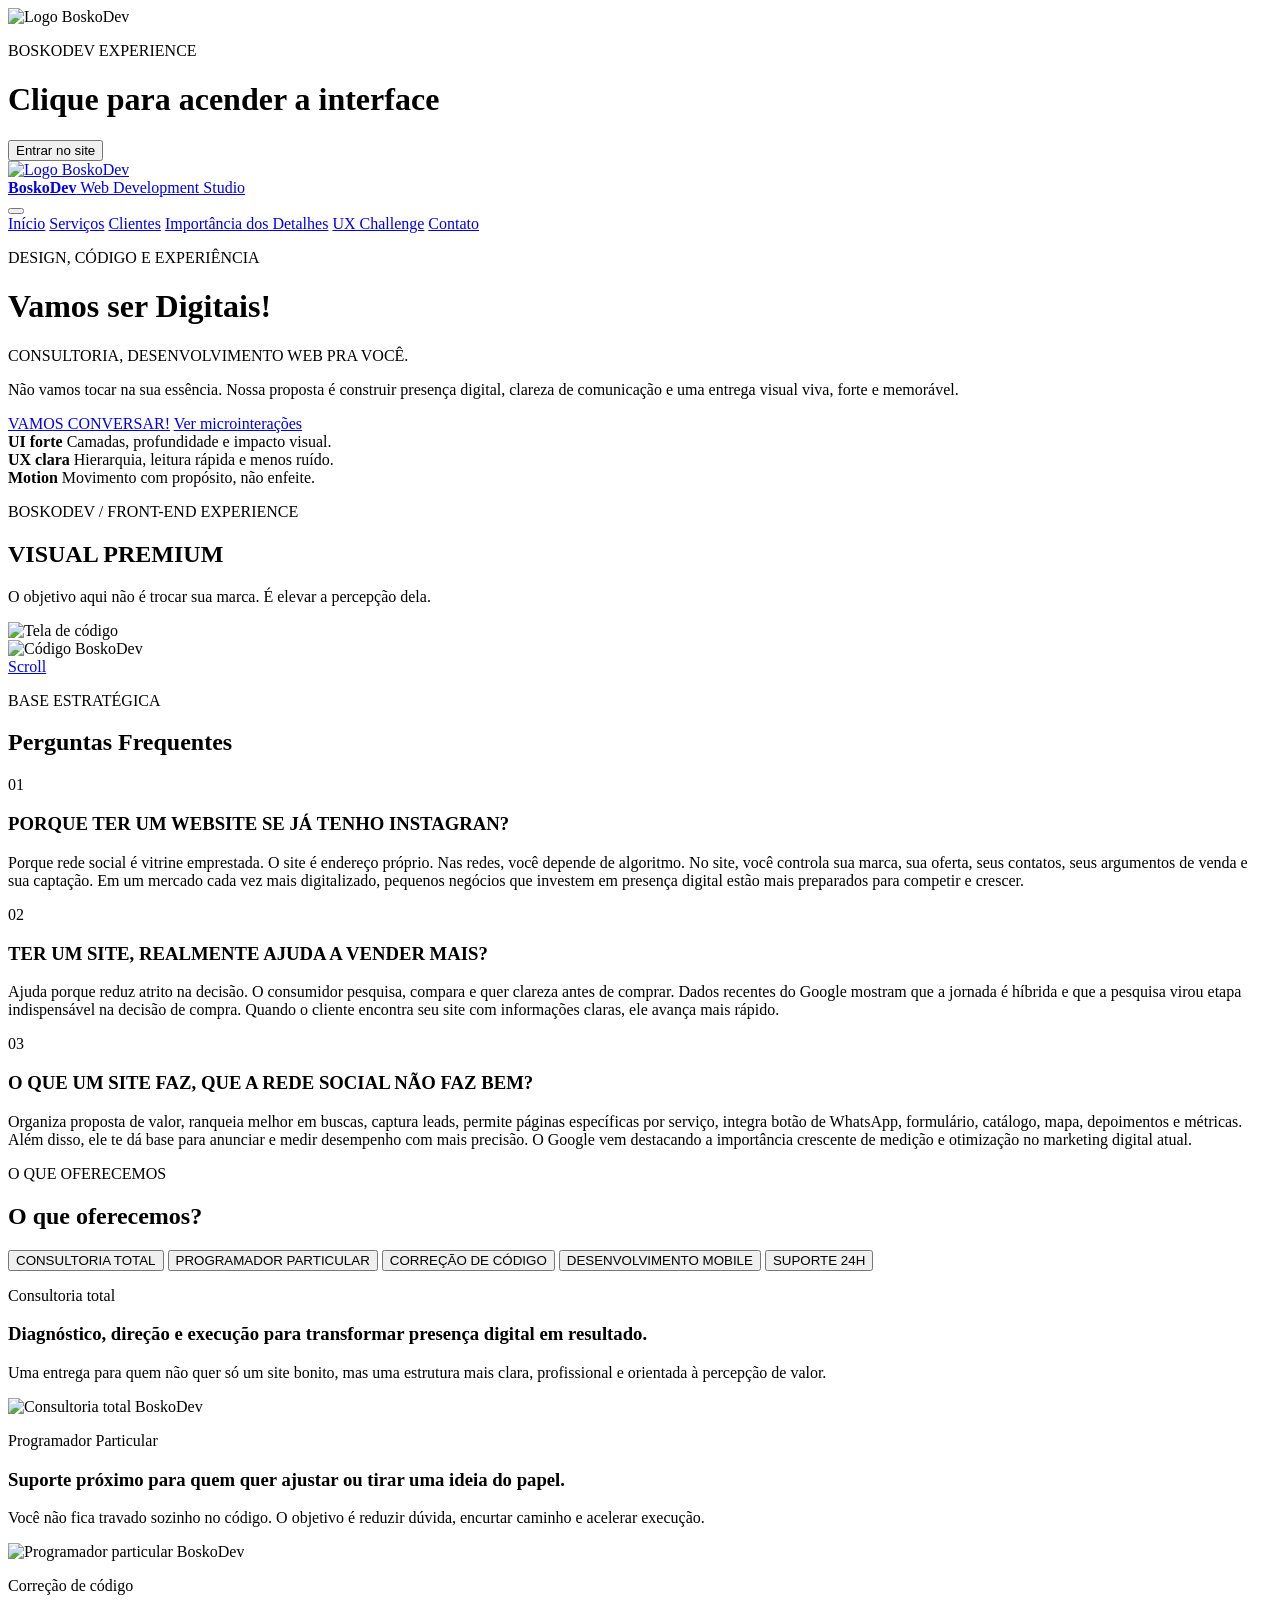
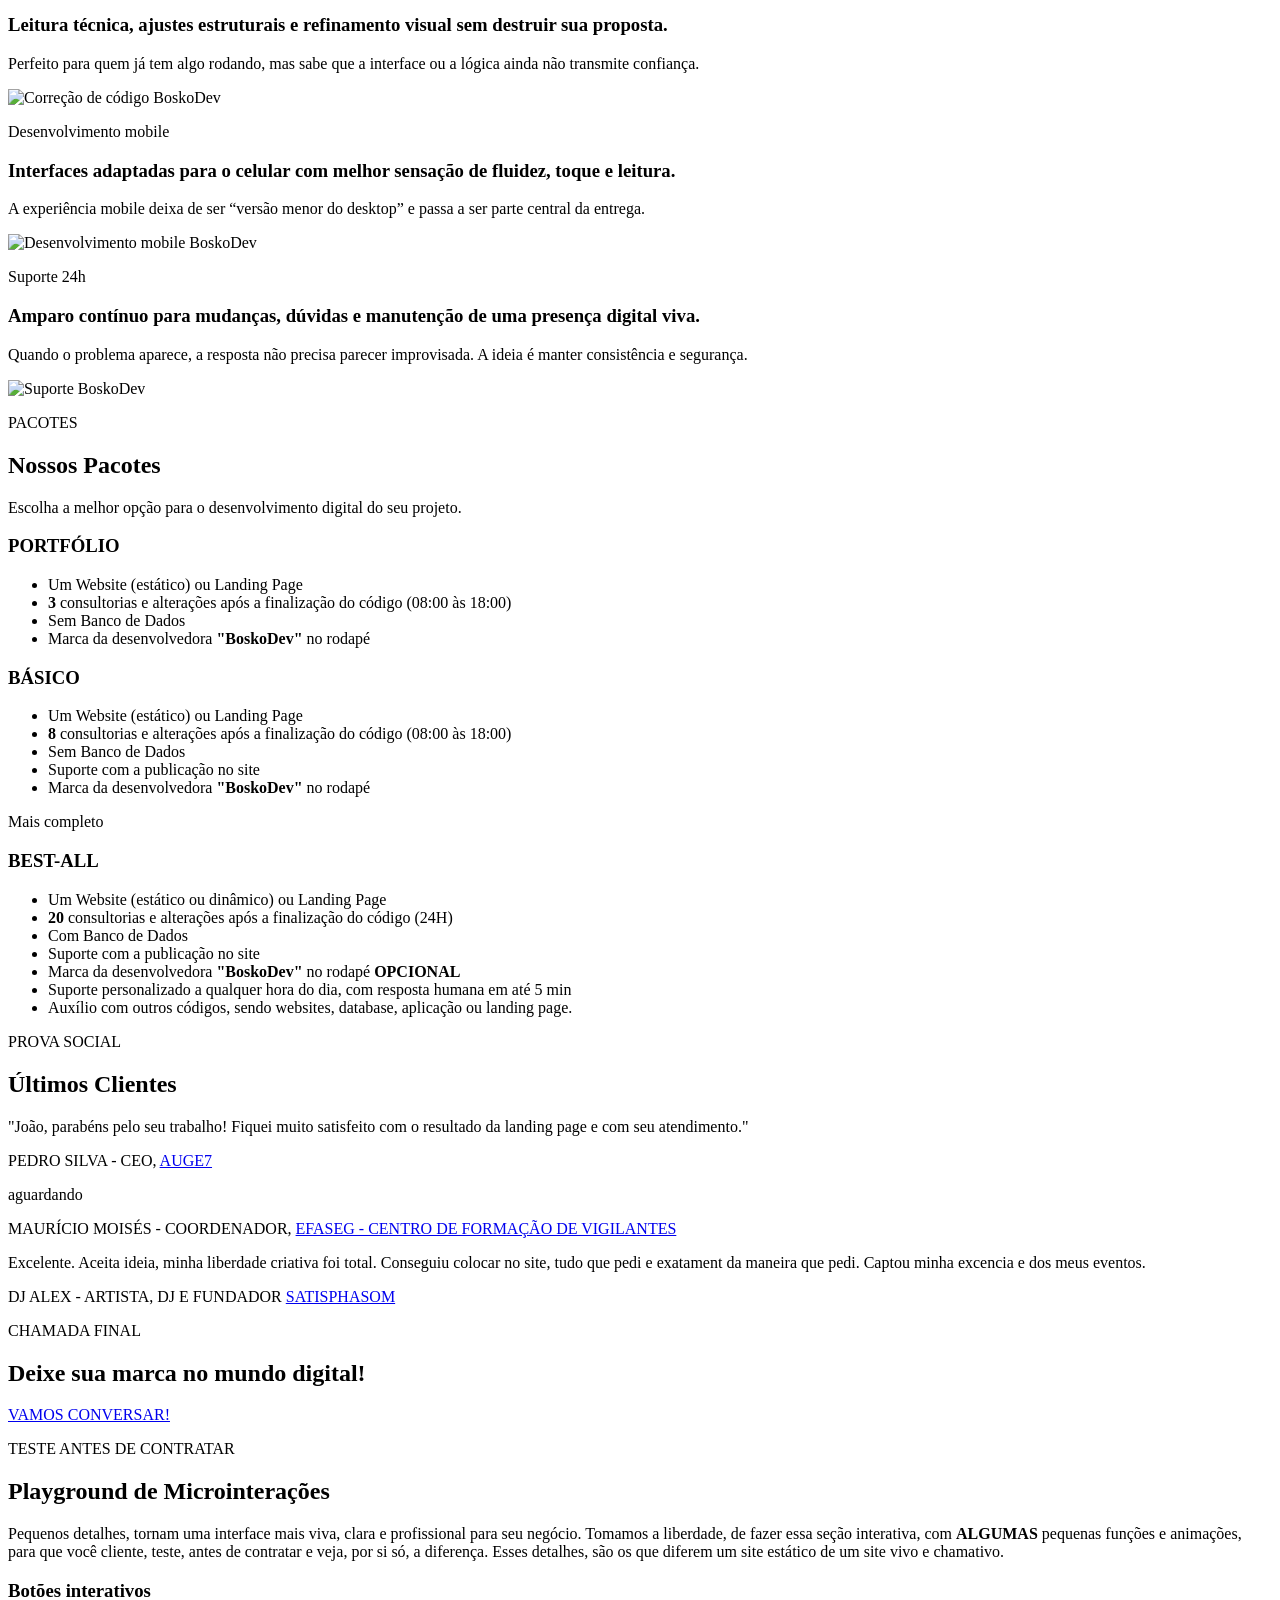
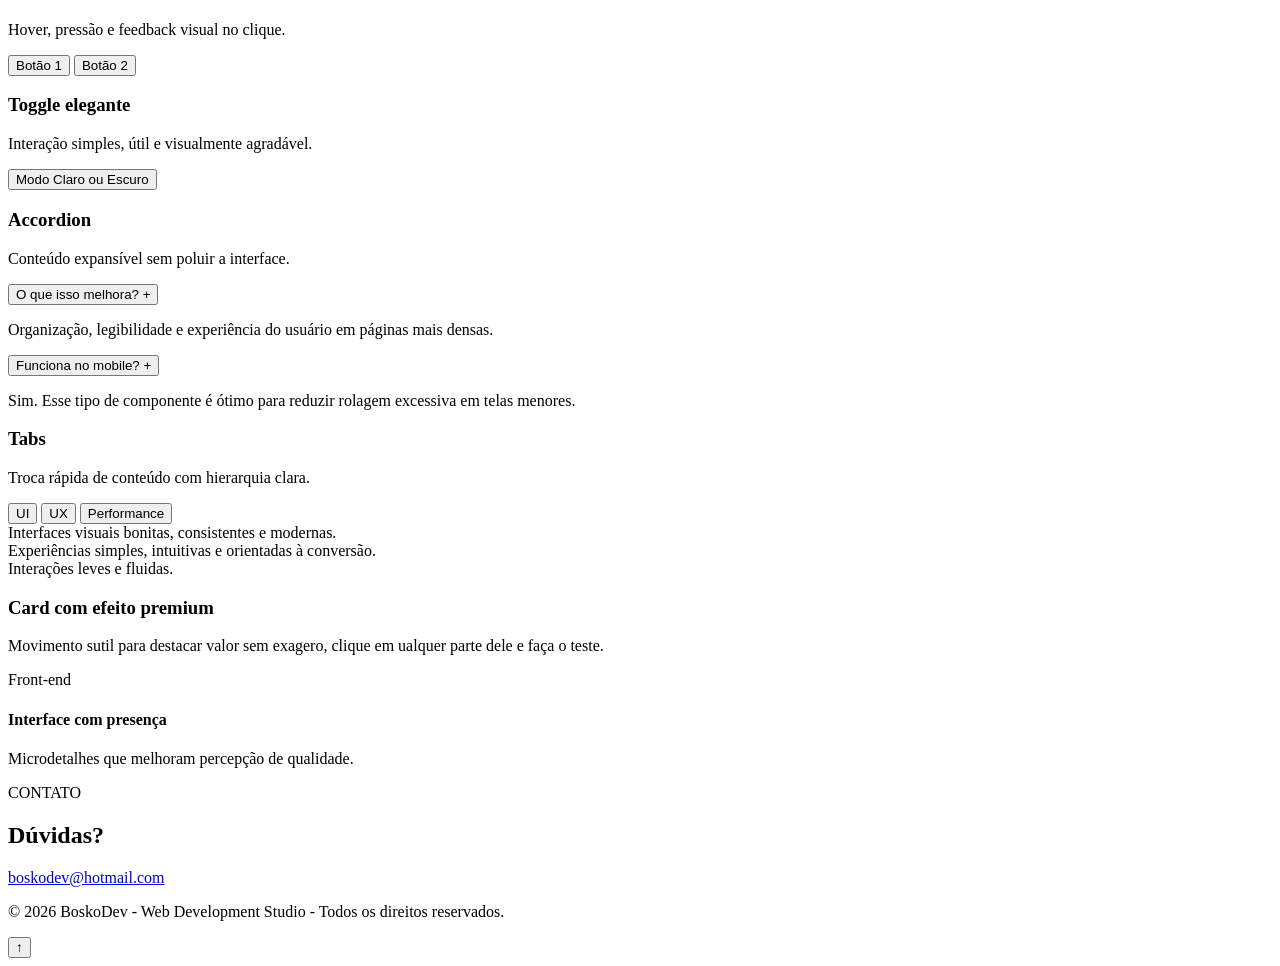
==== index.html @ b31fcaf7 "move to index" ====
<!DOCTYPE html>
<html lang="pt-BR">
<head>
  <meta charset="UTF-8" />
  <meta name="viewport" content="width=device-width, initial-scale=1.0" />
  <title>BoskoDev - Web Development Studio</title>
  <meta name="description" content="Consultoria, desenvolvimento web e experiências digitais com presença visual, clareza e microinterações que valorizam a marca.">

  <link rel="icon" type="image/png" sizes="32x32" href="assets/logo-32.png">
  <link rel="apple-touch-icon" sizes="180x180" href="assets/logo-180.png">
  <link rel="icon" type="image/png" sizes="192x192" href="assets/logo-192.png">
  <link rel="icon" type="image/png" sizes="512x512" href="assets/logo-512.png">

  <meta property="og:title" content="BoskoDev - Web Development Studio">
  <meta property="og:description" content="Consultoria, desenvolvimento web e experiências digitais com presença visual, clareza e microinterações que valorizam a marca.">
  <meta property="og:image" content="assets/logo-social.jpg">
  <meta property="og:type" content="website">
  <meta property="og:url" content="https://seudominio.com.br/">

  <meta name="twitter:card" content="summary_large_image">
  <meta name="twitter:title" content="BoskoDev - Web Development Studio">
  <meta name="twitter:description" content="Consultoria, desenvolvimento web e experiências digitais com presença visual, clareza e microinterações que valorizam a marca.">
  <meta name="twitter:image" content="assets/logo-social.jpg">

  <link rel="preconnect" href="https://fonts.googleapis.com">
  <link rel="preconnect" href="https://fonts.gstatic.com" crossorigin>
  <link href="https://fonts.googleapis.com/css2?family=Inter:wght@400;500;600;700;800&family=Space+Grotesk:wght@500;700&display=swap" rel="stylesheet">
  <link rel="stylesheet" href="styles.css">
</head>
<body class="intro-lock">
  <div id="intro" class="intro" aria-hidden="false">
    <div class="intro-noise"></div>
    <div class="intro-vignette"></div>
    <div class="intro-center">
      <img src="assets/logo.jpeg" alt="Logo BoskoDev" class="intro-logo">
      <p class="intro-tag">BOSKODEV EXPERIENCE</p>
      <h1 class="intro-title">Clique para acender a interface</h1>
      <button id="powerSwitch" class="intro-button" type="button">Entrar no site</button>
    </div>
  </div>

  <div class="scroll-progress" aria-hidden="true"><span id="scrollProgressBar"></span></div>
  <div class="cursor-glow" id="cursorGlow" aria-hidden="true"></div>

  <div id="siteShell" class="site-shell">
    <div class="ambient ambient-1"></div>
    <div class="ambient ambient-2"></div>
    <div class="ambient ambient-3"></div>

    <nav class="navbar" id="navbar">
      <div class="nav-container">
        <a href="#home" class="nav-logo">
          <img src="assets/logo.jpeg" alt="Logo BoskoDev" class="logo-img">
          <div>
            <strong class="logo-text">BoskoDev</strong>
            <span class="logo-subtext">Web Development Studio</span>
          </div>
        </a>

        <button class="menu-toggle" id="menuToggle" aria-label="Abrir menu" aria-expanded="false" aria-controls="navMenu">
          <span></span>
          <span></span>
          <span></span>
        </button>

        <div class="nav-menu" id="navMenu">
          <a href="#home" class="nav-link active">Início</a>
          <a href="#services" class="nav-link">Serviços</a>
          <a href="#testimonials" class="nav-link">Clientes</a>
          <a href="#playground" class="nav-link">Importância dos Detalhes</a>
          <a href="#ux-challenge" class="nav-link">UX Challenge</a>
          <a href="#contact" class="nav-link">Contato</a>
        </div>
      </div>
    </nav>

    <header id="home" class="page hero-page">
      <div class="hero-backdrop"></div>
      <div class="hero-grid"></div>
      <div class="page-content hero-content">
        <div class="hero-copy reveal" data-reveal="left">
          <p class="eyebrow">DESIGN, CÓDIGO E EXPERIÊNCIA</p>
          <h1 class="hero-title">Vamos ser Digitais!</h1>
          <p class="hero-subtitle">CONSULTORIA, DESENVOLVIMENTO WEB PRA VOCÊ.</p>
          <p class="hero-support">Não vamos tocar na sua essência. Nossa proposta é construir presença digital, clareza de comunicação e uma entrega visual viva, forte e memorável.</p>

          <div class="hero-actions">
            <a href="#contact" class="btn btn-primary magnetic">VAMOS CONVERSAR!</a>
            <a href="#playground" class="btn btn-secondary magnetic">Ver microinterações</a>
          </div>

          <div class="hero-metrics">
            <div class="metric-card reveal" data-reveal="up" data-delay="100">
              <strong>UI forte</strong>
              <span>Camadas, profundidade e impacto visual.</span>
            </div>
            <div class="metric-card reveal" data-reveal="up" data-delay="180">
              <strong>UX clara</strong>
              <span>Hierarquia, leitura rápida e menos ruído.</span>
            </div>
            <div class="metric-card reveal" data-reveal="up" data-delay="260">
              <strong>Motion</strong>
              <span>Movimento com propósito, não enfeite.</span>
            </div>
          </div>
        </div>

        <div class="hero-visual reveal" data-reveal="right">
          <div class="hero-device parallax-layer" data-speed="0.12">
            <div class="hero-device-top">
              <span></span><span></span><span></span>
            </div>
            <div class="hero-device-body">
              <div class="hero-screen-copy">
                <p class="screen-kicker">BOSKODEV / FRONT-END EXPERIENCE</p>
                <h2>VISUAL PREMIUM</h2>
                <p>O objetivo aqui não é trocar sua marca. É elevar a percepção dela.</p>
              </div>
              <div class="screen-stack">
                <div class="stack-card stack-card-main">
                  <img src="assets/vscode.avif" alt="Tela de código" />
                </div>
                <div class="stack-card stack-card-floating">
                  <img src="assets/code.jpg" alt="Código BoskoDev" />
                </div>
              </div>
            </div>
          </div>
        </div>
      </div>

      <a href="#services" class="scroll-indicator" aria-label="Descer para serviços">
        <span>Scroll</span>
        <i></i>
      </a>
    </header>

    <section class="value-section section-block">
      <div class="section-shell">
        <div class="section-heading reveal" data-reveal="up">
          <p class="eyebrow">BASE ESTRATÉGICA</p>
          <h2 class="section-title">Perguntas Frequentes</h2>
        </div>

        <div class="value-cards cinematic-grid">
          <article class="value-card glass-card reveal" data-reveal="up" data-delay="0">
            <span class="card-index">01</span>
            <h3>PORQUE TER UM WEBSITE SE JÁ TENHO INSTAGRAN?</h3>
            <p>Porque rede social é vitrine emprestada. O site é endereço próprio. Nas redes, você depende de algoritmo. No site, você controla sua marca, sua oferta, seus contatos, seus argumentos de venda e sua captação. Em um mercado cada vez mais digitalizado, pequenos negócios que investem em presença digital estão mais preparados para competir e crescer.</p>
          </article>
          <article class="value-card glass-card reveal" data-reveal="up" data-delay="120">
            <span class="card-index">02</span>
            <h3>TER UM SITE, REALMENTE AJUDA A VENDER MAIS?</h3>
            <p>Ajuda porque reduz atrito na decisão. O consumidor pesquisa, compara e quer clareza antes de comprar. Dados recentes do Google mostram que a jornada é híbrida e que a pesquisa virou etapa indispensável na decisão de compra. Quando o cliente encontra seu site com informações claras, ele avança mais rápido.</p>
          </article>
          <article class="value-card glass-card reveal" data-reveal="up" data-delay="240">
            <span class="card-index">03</span>
            <h3>O QUE UM SITE FAZ, QUE A REDE SOCIAL NÃO FAZ BEM?</h3>
            <p>Organiza proposta de valor, ranqueia melhor em buscas, captura leads, permite páginas específicas por serviço, integra botão de WhatsApp, formulário, catálogo, mapa, depoimentos e métricas. Além disso, ele te dá base para anunciar e medir desempenho com mais precisão. O Google vem destacando a importância crescente de medição e otimização no marketing digital atual.</p>
          </article>
        </div>
      </div>
    </section>

    <section id="services" class="page services-page section-block">
      <div class="section-shell services-shell">
        <div class="section-heading reveal" data-reveal="left">
          <p class="eyebrow">O QUE OFERECEMOS</p>
          <h2 class="section-title">O que oferecemos?</h2>
        </div>

        <div class="services-layout">
          <div class="services-buttons reveal" data-reveal="left" id="serviceButtons">
            <button class="service-btn active" data-service="consultoria">CONSULTORIA TOTAL</button>
            <button class="service-btn" data-service="programador">PROGRAMADOR PARTICULAR</button>
            <button class="service-btn" data-service="correcao">CORREÇÃO DE CÓDIGO</button>
            <button class="service-btn" data-service="mobile">DESENVOLVIMENTO MOBILE</button>
            <button class="service-btn" data-service="suporte">SUPORTE 24H</button>
          </div>

          <div class="service-showcase reveal" data-reveal="right">
            <div class="service-panel active" id="service-consultoria">
              <div class="service-panel-copy">
                <p class="service-kicker">Consultoria total</p>
                <h3>Diagnóstico, direção e execução para transformar presença digital em resultado.</h3>
                <p>Uma entrega para quem não quer só um site bonito, mas uma estrutura mais clara, profissional e orientada à percepção de valor.</p>
              </div>
              <img src="assets/code.jpg" alt="Consultoria total BoskoDev">
            </div>
            <div class="service-panel" id="service-programador">
              <div class="service-panel-copy">
                <p class="service-kicker">Programador Particular</p>
                <h3>Suporte próximo para quem quer ajustar ou tirar uma ideia do papel.</h3>
                <p>Você não fica travado sozinho no código. O objetivo é reduzir dúvida, encurtar caminho e acelerar execução.</p>
              </div>
              <img src="assets/vscode.avif" alt="Programador particular BoskoDev">
            </div>
            <div class="service-panel" id="service-correcao">
              <div class="service-panel-copy">
                <p class="service-kicker">Correção de código</p>
                <h3>Leitura técnica, ajustes estruturais e refinamento visual sem destruir sua proposta.</h3>
                <p>Perfeito para quem já tem algo rodando, mas sabe que a interface ou a lógica ainda não transmite confiança.</p>
              </div>
              <img src="assets/17d6f6df-cdc3-4505-8549-6aabf8a2246f.png" alt="Correção de código BoskoDev">
            </div>
            <div class="service-panel" id="service-mobile">
              <div class="service-panel-copy">
                <p class="service-kicker">Desenvolvimento mobile</p>
                <h3>Interfaces adaptadas para o celular com melhor sensação de fluidez, toque e leitura.</h3>
                <p>A experiência mobile deixa de ser “versão menor do desktop” e passa a ser parte central da entrega.</p>
              </div>
              <img src="assets/ChatGPT Image 27 de fev. de 2026, 14_35_00.png" alt="Desenvolvimento mobile BoskoDev">
            </div>
            <div class="service-panel" id="service-suporte">
              <div class="service-panel-copy">
                <p class="service-kicker">Suporte 24h</p>
                <h3>Amparo contínuo para mudanças, dúvidas e manutenção de uma presença digital viva.</h3>
                <p>Quando o problema aparece, a resposta não precisa parecer improvisada. A ideia é manter consistência e segurança.</p>
              </div>
              <img src="assets/logo-social.jpg" alt="Suporte BoskoDev">
            </div>
          </div>
        </div>
      </div>
    </section>

    <section class="packages-section section-block">
      <div class="section-shell">
        <div class="section-heading reveal" data-reveal="up">
          <p class="eyebrow">PACOTES</p>
          <h2 class="section-title">Nossos Pacotes</h2>
          <p class="section-text">Escolha a melhor opção para o desenvolvimento digital do seu projeto.</p>
        </div>

        <div class="packages-grid cinematic-grid">
          <article class="package-card reveal" data-reveal="up" data-delay="0">
            <div class="package-glow"></div>
            <h3>PORTFÓLIO</h3>
            <ul>
              <li>Um Website (estático) ou Landing Page</li>
              <li><strong>3</strong> consultorias e alterações após a finalização do código (08:00 às 18:00)</li>
              <li>Sem Banco de Dados</li>
              <li>Marca da desenvolvedora <strong>"BoskoDev"</strong> no rodapé</li>
            </ul>
          </article>
          <article class="package-card reveal" data-reveal="up" data-delay="120">
            <div class="package-glow"></div>
            <h3>BÁSICO</h3>
            <ul>
              <li>Um Website (estático) ou Landing Page</li>
              <li><strong>8</strong> consultorias e alterações após a finalização do código (08:00 às 18:00)</li>
              <li>Sem Banco de Dados</li>
              <li>Suporte com a publicação no site</li>
              <li>Marca da desenvolvedora <strong>"BoskoDev"</strong> no rodapé</li>
            </ul>
          </article>
          <article class="package-card featured reveal" data-reveal="up" data-delay="240">
            <div class="package-glow"></div>
            <span class="featured-badge">Mais completo</span>
            <h3>BEST-ALL</h3>
            <ul>
              <li>Um Website (estático ou dinâmico) ou Landing Page</li>
              <li><strong>20</strong> consultorias e alterações após a finalização do código (24H)</li>
              <li>Com Banco de Dados</li>
              <li>Suporte com a publicação no site</li>
              <li>Marca da desenvolvedora <strong>"BoskoDev"</strong> no rodapé <strong>OPCIONAL</strong></li>
              <li>Suporte personalizado a qualquer hora do dia, com resposta humana em até 5 min</li>
              <li>Auxílio com outros códigos, sendo websites, database, aplicação ou landing page.</li>
            </ul>
          </article>
        </div>
      </div>
    </section>

    <section id="testimonials" class="page testimonials-page section-block">
      <div class="section-shell">
        <div class="section-heading reveal" data-reveal="up">
          <p class="eyebrow">PROVA SOCIAL</p>
          <h2 class="section-title">Últimos Clientes</h2>
        </div>

        <div class="testimonials-grid cinematic-grid">
          <article class="testimonial-card reveal" data-reveal="up" data-delay="0">
            <p class="testimonial-text">"João, parabéns pelo seu trabalho! Fiquei muito satisfeito com o resultado da landing page e com seu atendimento."</p>
            <p class="testimonial-author">PEDRO SILVA - CEO, <a href="https://auge7.com.br" target="_blank" rel="noreferrer">AUGE7</a></p>
          </article>
          <article class="testimonial-card reveal" data-reveal="up" data-delay="120">
            <p class="testimonial-text">aguardando</p>
            <p class="testimonial-author">MAURÍCIO MOISÉS - COORDENADOR, <a href="https://www.efaseg.com.br" target="_blank" rel="noreferrer">EFASEG - CENTRO DE FORMAÇÃO DE VIGILANTES</a></p>
          </article>
          <article class="testimonial-card reveal" data-reveal="up" data-delay="240">
            <p class="testimonial-text">Excelente. Aceita ideia, minha liberdade criativa foi total. Conseguiu colocar no site, tudo que pedi e exatament da maneira que pedi. Captou minha excencia e dos meus eventos.</p>
            <p class="testimonial-author">DJ ALEX - ARTISTA, DJ E FUNDADOR <a href="https://djalexs.com.br/" target="_blank" rel="noreferrer">SATISPHASOM</a></p>
          </article>
        </div>

        <div class="cta-section reveal" data-reveal="up">
          <div class="cta-copy">
            <p class="eyebrow">CHAMADA FINAL</p>
            <h2 class="cta-title">Deixe sua marca no mundo digital!</h2>
          </div>
          <a href="#contact" class="btn btn-primary magnetic">VAMOS CONVERSAR!</a>
        </div>
      </div>
    </section>

    <section id="playground" class="playground-section section-block">
      <div class="section-shell">
        <div class="section-heading reveal" data-reveal="up">
          <p class="eyebrow">TESTE ANTES DE CONTRATAR</p>
          <h2 class="section-title">Playground de Microinterações</h2>
          <p class="section-text">Pequenos detalhes, tornam uma interface mais viva, clara e profissional para seu negócio. Tomamos a liberdade, de fazer essa seção interativa, com <strong>ALGUMAS</strong> pequenas funções e animações, para que você cliente, teste, antes de contratar e veja, por si só, a diferença. Esses detalhes, são os que diferem um site estático de um site vivo e chamativo.</p>
        </div>

        <div class="playground-grid cinematic-grid">
          <article class="play-card reveal" data-reveal="up">
            <h3>Botões interativos</h3>
            <p>Hover, pressão e feedback visual no clique.</p>
            <div class="play-demo play-buttons">
              <button class="micro-btn fill">Botão 1</button>
              <button class="micro-btn ghost">Botão 2</button>
            </div>
          </article>

          <article class="play-card reveal" data-reveal="up" data-delay="80">
            <h3>Toggle elegante</h3>
            <p>Interação simples, útil e visualmente agradável.</p>
            <div class="play-demo">
              <button class="theme-toggle" id="themeToggle" type="button" aria-pressed="false">
                <span class="toggle-track">
                  <span class="toggle-thumb"></span>
                </span>
                <span class="toggle-label">Modo Claro ou Escuro</span>
              </button>
            </div>
          </article>

          <article class="play-card reveal" data-reveal="up" data-delay="160">
            <h3>Accordion</h3>
            <p>Conteúdo expansível sem poluir a interface.</p>
            <div class="play-demo accordion-group">
              <div class="accordion-item active">
                <button class="accordion-trigger" type="button" aria-expanded="true">
                  O que isso melhora?
                  <span>+</span>
                </button>
                <div class="accordion-content">
                  <p>Organização, legibilidade e experiência do usuário em páginas mais densas.</p>
                </div>
              </div>

              <div class="accordion-item">
                <button class="accordion-trigger" type="button" aria-expanded="false">
                  Funciona no mobile?
                  <span>+</span>
                </button>
                <div class="accordion-content">
                  <p>Sim. Esse tipo de componente é ótimo para reduzir rolagem excessiva em telas menores.</p>
                </div>
              </div>
            </div>
          </article>

          <article class="play-card reveal" data-reveal="up" data-delay="240">
            <h3>Tabs</h3>
            <p>Troca rápida de conteúdo com hierarquia clara.</p>
            <div class="play-demo tabs-demo">
              <div class="tabs-nav" role="tablist" aria-label="Demonstração de tabs">
                <button class="tab-btn active" type="button" role="tab" aria-selected="true" data-tab="tab1">UI</button>
                <button class="tab-btn" type="button" role="tab" aria-selected="false" data-tab="tab2">UX</button>
                <button class="tab-btn" type="button" role="tab" aria-selected="false" data-tab="tab3">Performance</button>
              </div>

              <div class="tabs-content">
                <div class="tab-panel active" id="tab1" role="tabpanel">Interfaces visuais bonitas, consistentes e modernas.</div>
                <div class="tab-panel" id="tab2" role="tabpanel">Experiências simples, intuitivas e orientadas à conversão.</div>
                <div class="tab-panel" id="tab3" role="tabpanel">Interações leves e fluidas.</div>
              </div>
            </div>
          </article>

          <article class="play-card reveal" data-reveal="up" data-delay="320">
            <h3>Card com efeito premium</h3>
            <p>Movimento sutil para destacar valor sem exagero, clique em ualquer parte dele e faça o teste.</p>
            <div class="play-demo">
              <div class="tilt-card" id="tiltCard">
                <span class="tilt-badge">Front-end</span>
                <h4>Interface com presença</h4>
                <p>Microdetalhes que melhoram percepção de qualidade.</p>
              </div>
            </div>
          </article>

        </div>
      </div>
    </section>


    <section id="contact" class="contact-page section-block">
      <div class="section-shell contact-shell">
        <div class="contact-card reveal" data-reveal="up">
          <p class="eyebrow">CONTATO</p>
          <h2 class="section-title">Dúvidas?</h2>
          <a href="mailto:boskodev@hotmail.com" class="contact-email magnetic">boskodev@hotmail.com</a>
        </div>
      </div>
    </section>

    <footer class="footer">
      <p>&copy; 2026 BoskoDev - Web Development Studio - Todos os direitos reservados.</p>
    </footer>

    <button class="scroll-to-top" id="scrollTopButton" type="button" aria-label="Voltar ao topo">↑</button>
  </div>

  <script src="script.js"></script>
</body>
</html>
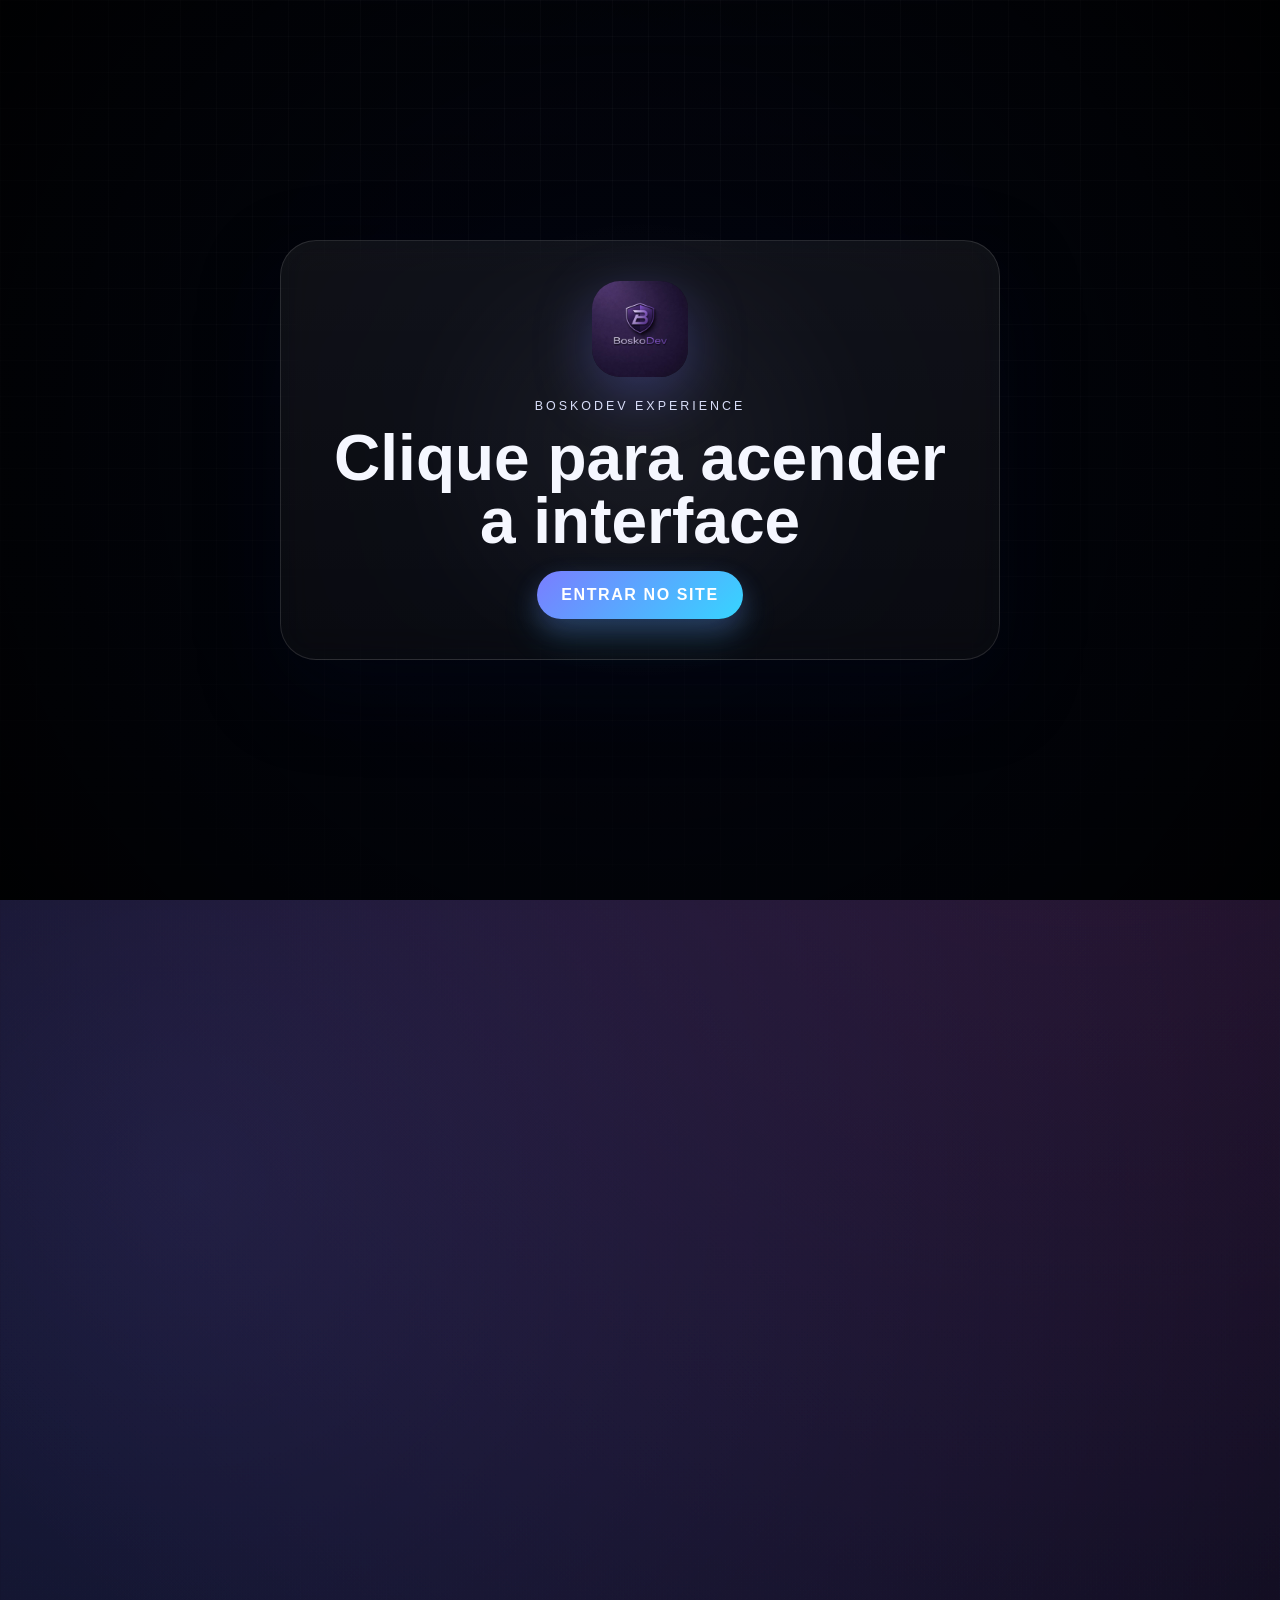
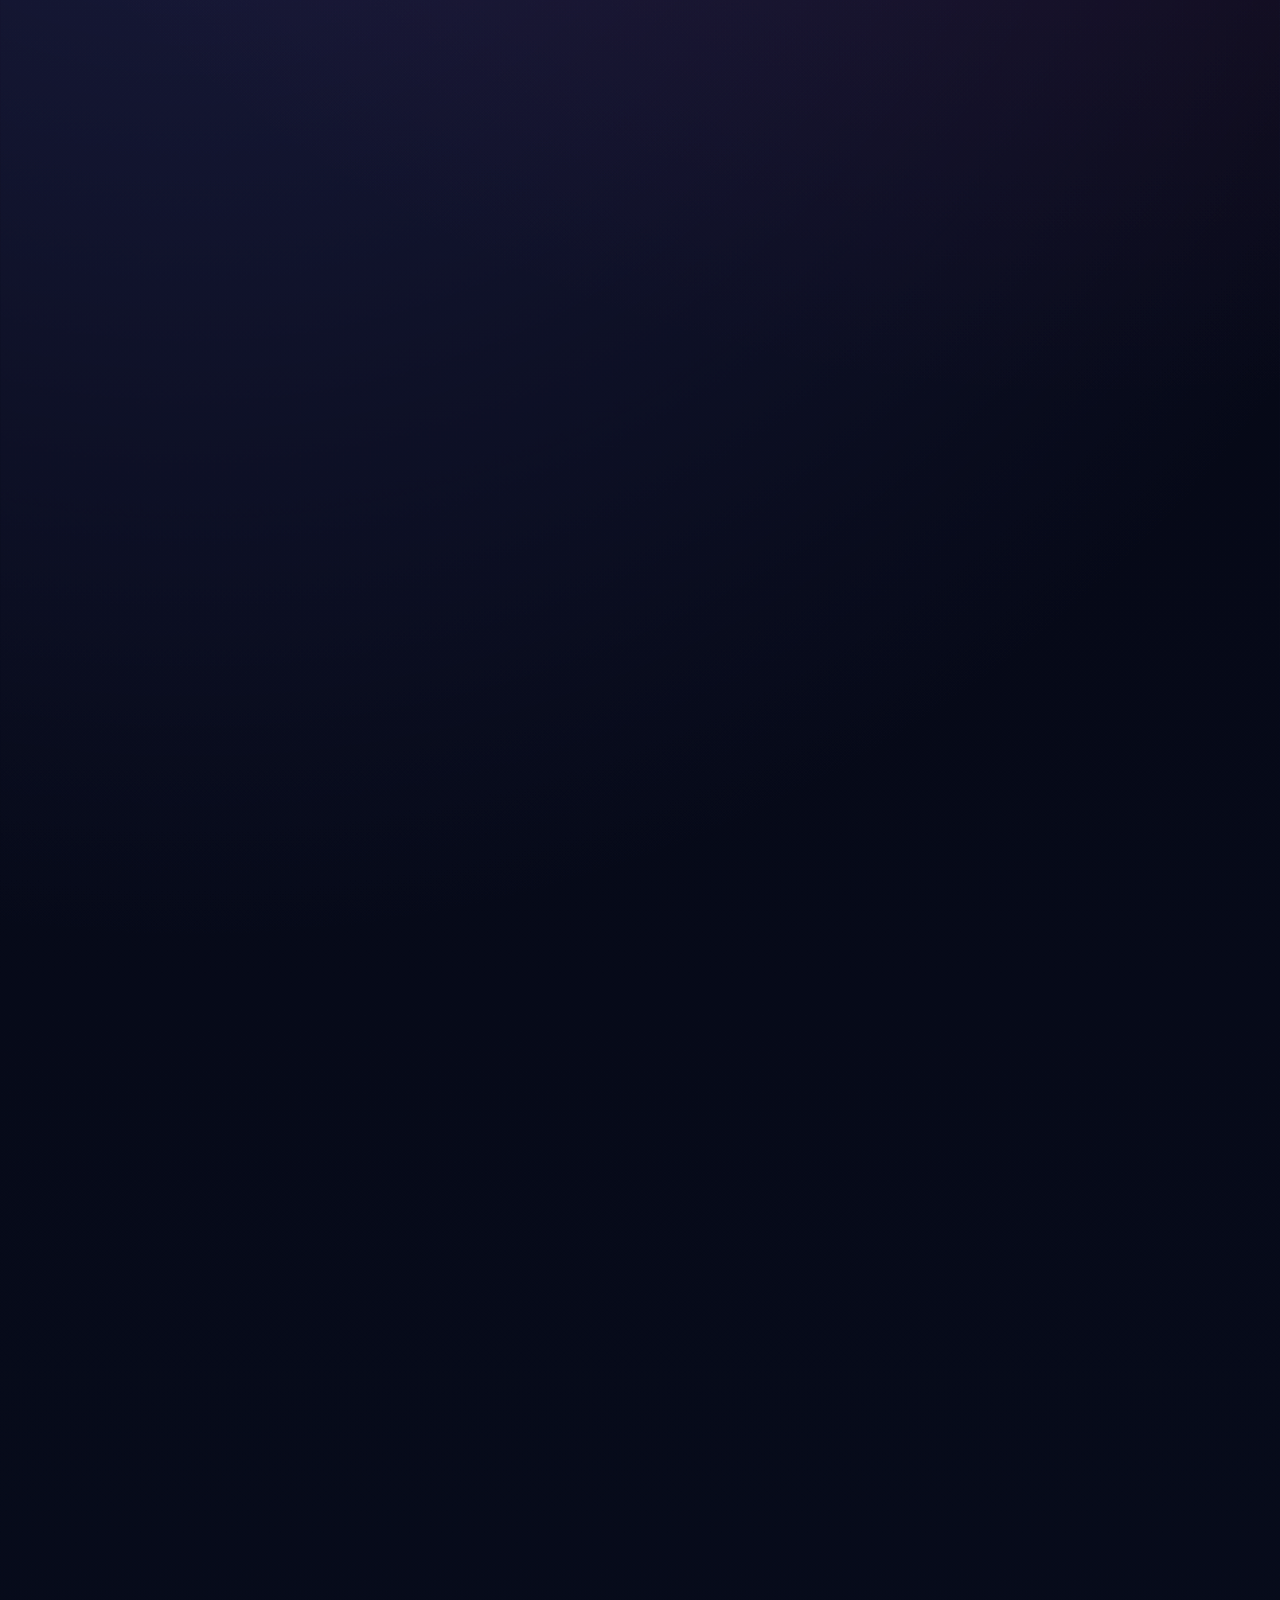
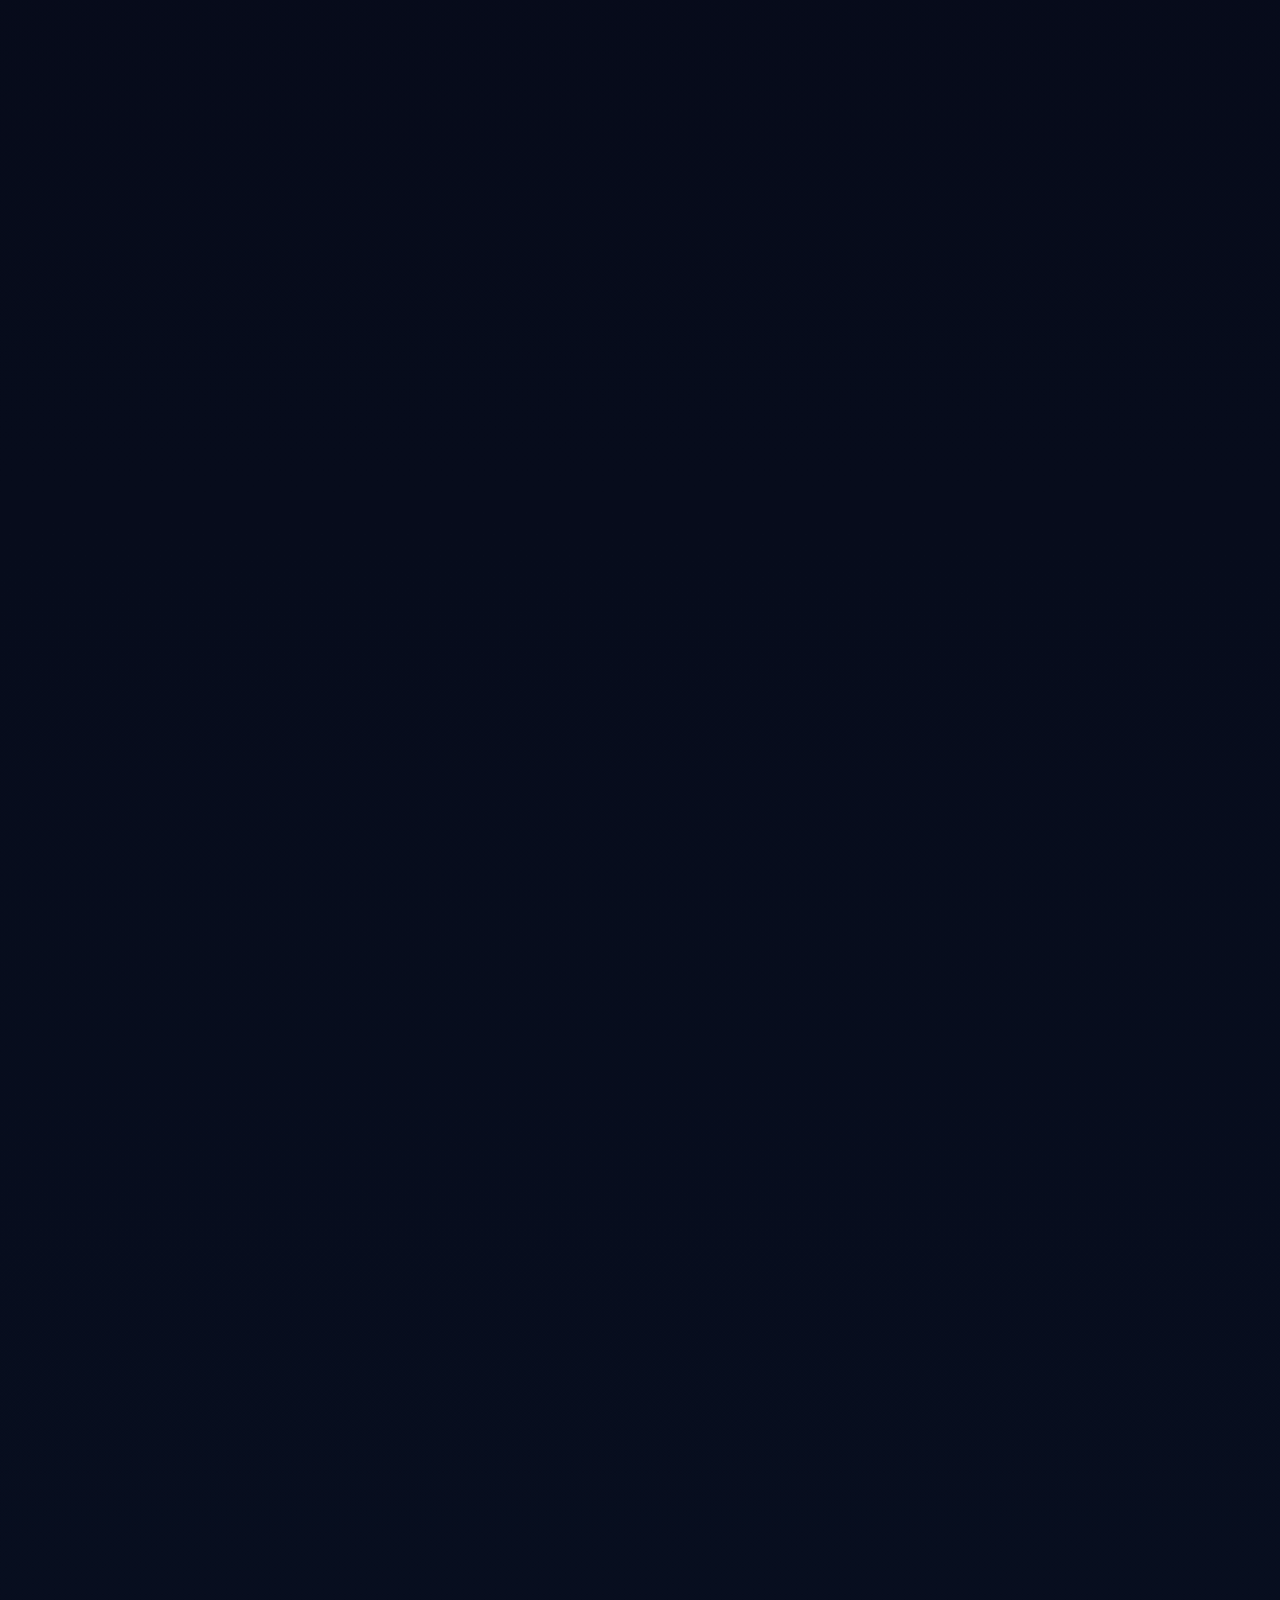
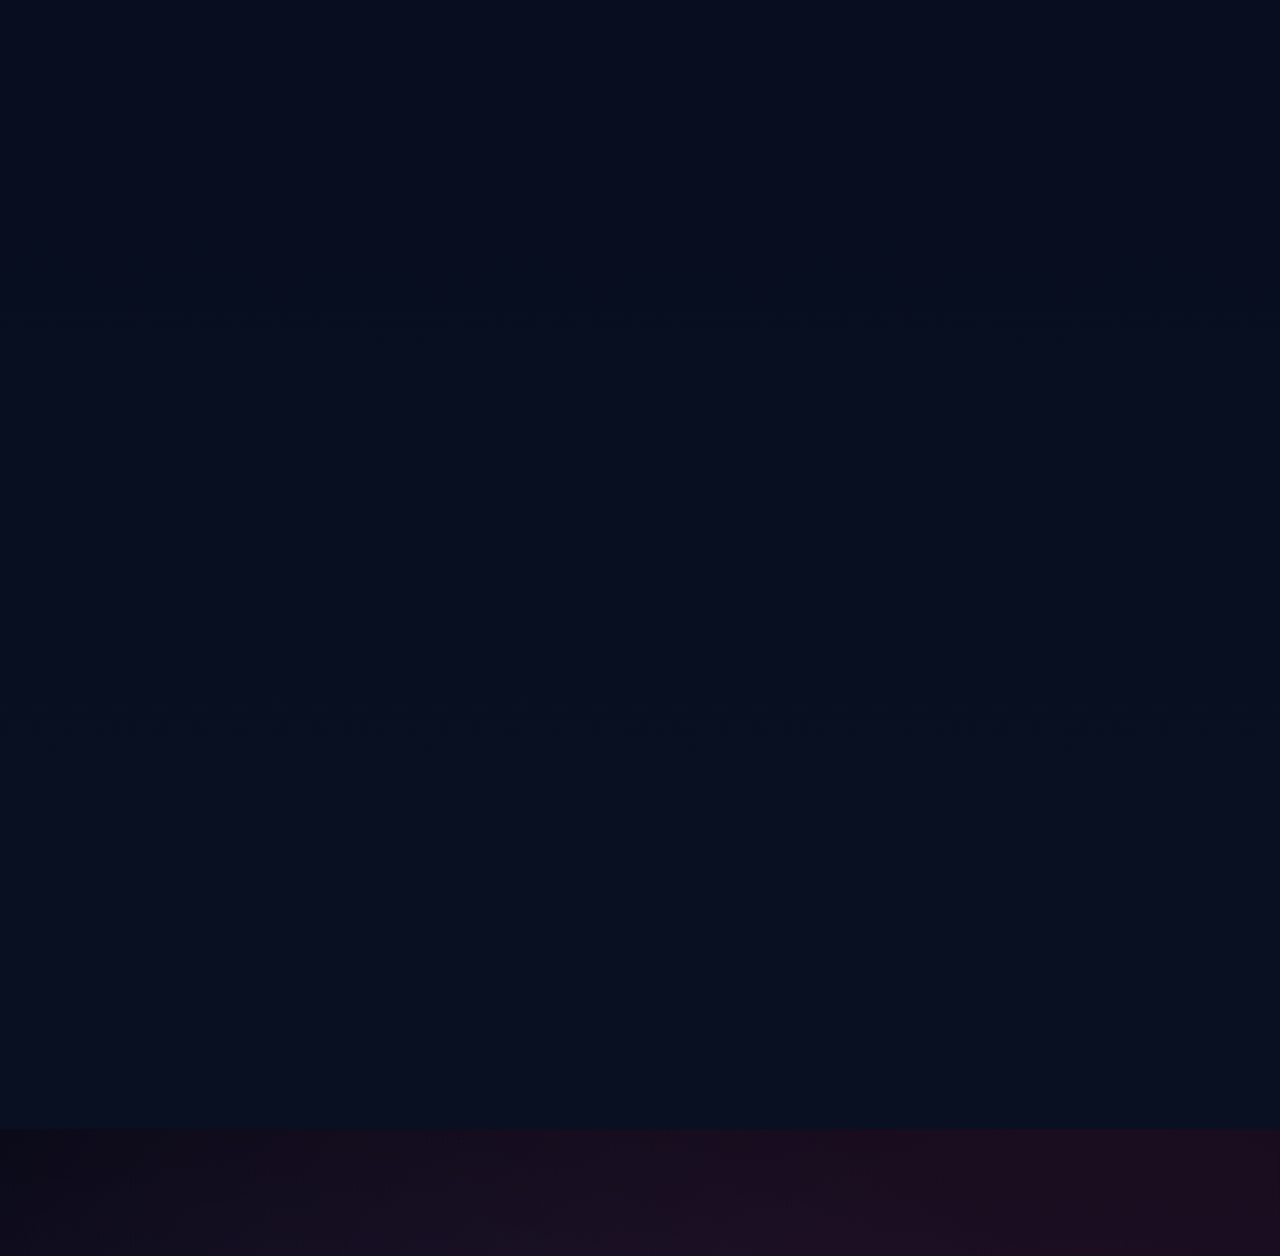
==== commit 438c0c62: "links fixd" ====
--- a/index.html
+++ b/index.html
@@ -6,33 +6,33 @@
   <title>BoskoDev - Web Development Studio</title>
   <meta name="description" content="Consultoria, desenvolvimento web e experiências digitais com presença visual, clareza e microinterações que valorizam a marca.">
 
-  <link rel="icon" type="image/png" sizes="32x32" href="assets/logo-32.png">
-  <link rel="apple-touch-icon" sizes="180x180" href="assets/logo-180.png">
-  <link rel="icon" type="image/png" sizes="192x192" href="assets/logo-192.png">
-  <link rel="icon" type="image/png" sizes="512x512" href="assets/logo-512.png">
+  <link rel="icon" type="image/png" sizes="32x32" href="/BOSKODEV/assets/logo-32.png">
+  <link rel="apple-touch-icon" sizes="180x180" href="/BOSKODEV/assets/logo-180.png">
+  <link rel="icon" type="image/png" sizes="192x192" href="/BOSKODEV/assets/logo-192.png">
+  <link rel="icon" type="image/png" sizes="512x512" href="/BOSKODEV/assets/logo-512.png">
 
   <meta property="og:title" content="BoskoDev - Web Development Studio">
   <meta property="og:description" content="Consultoria, desenvolvimento web e experiências digitais com presença visual, clareza e microinterações que valorizam a marca.">
-  <meta property="og:image" content="assets/logo-social.jpg">
+  <meta property="og:image" content="/BOSKODEV/assets/logo-social.jpg">
   <meta property="og:type" content="website">
   <meta property="og:url" content="https://seudominio.com.br/">
 
   <meta name="twitter:card" content="summary_large_image">
   <meta name="twitter:title" content="BoskoDev - Web Development Studio">
   <meta name="twitter:description" content="Consultoria, desenvolvimento web e experiências digitais com presença visual, clareza e microinterações que valorizam a marca.">
-  <meta name="twitter:image" content="assets/logo-social.jpg">
+  <meta name="twitter:image" content="/BOSKODEV/assets/logo-social.jpg">
 
   <link rel="preconnect" href="https://fonts.googleapis.com">
   <link rel="preconnect" href="https://fonts.gstatic.com" crossorigin>
   <link href="https://fonts.googleapis.com/css2?family=Inter:wght@400;500;600;700;800&family=Space+Grotesk:wght@500;700&display=swap" rel="stylesheet">
-  <link rel="stylesheet" href="styles.css">
+  <link rel="stylesheet" href="/BOSKODEV/styles.css">
 </head>
 <body class="intro-lock">
   <div id="intro" class="intro" aria-hidden="false">
     <div class="intro-noise"></div>
     <div class="intro-vignette"></div>
     <div class="intro-center">
-      <img src="assets/logo.jpeg" alt="Logo BoskoDev" class="intro-logo">
+      <img src="/BOSKODEV/assets/logo.jpeg" alt="Logo BoskoDev" class="intro-logo">
       <p class="intro-tag">BOSKODEV EXPERIENCE</p>
       <h1 class="intro-title">Clique para acender a interface</h1>
       <button id="powerSwitch" class="intro-button" type="button">Entrar no site</button>
@@ -50,7 +50,7 @@
     <nav class="navbar" id="navbar">
       <div class="nav-container">
         <a href="#home" class="nav-logo">
-          <img src="assets/logo.jpeg" alt="Logo BoskoDev" class="logo-img">
+          <img src="/BOSKODEV/assets/logo.jpeg" alt="Logo BoskoDev" class="logo-img">
           <div>
             <strong class="logo-text">BoskoDev</strong>
             <span class="logo-subtext">Web Development Studio</span>
@@ -118,10 +118,10 @@
               </div>
               <div class="screen-stack">
                 <div class="stack-card stack-card-main">
-                  <img src="assets/vscode.avif" alt="Tela de código" />
+                  <img src="/BOSKODEV/assets/vscode.avif" alt="Tela de código" />
                 </div>
                 <div class="stack-card stack-card-floating">
-                  <img src="assets/code.jpg" alt="Código BoskoDev" />
+                  <img src="/BOSKODEV/assets/code.jpg" alt="Código BoskoDev" />
                 </div>
               </div>
             </div>
@@ -185,7 +185,7 @@
                 <h3>Diagnóstico, direção e execução para transformar presença digital em resultado.</h3>
                 <p>Uma entrega para quem não quer só um site bonito, mas uma estrutura mais clara, profissional e orientada à percepção de valor.</p>
               </div>
-              <img src="assets/code.jpg" alt="Consultoria total BoskoDev">
+              <img src="/BOSKODEV/assets/code.jpg" alt="Consultoria total BoskoDev">
             </div>
             <div class="service-panel" id="service-programador">
               <div class="service-panel-copy">
@@ -193,7 +193,7 @@
                 <h3>Suporte próximo para quem quer ajustar ou tirar uma ideia do papel.</h3>
                 <p>Você não fica travado sozinho no código. O objetivo é reduzir dúvida, encurtar caminho e acelerar execução.</p>
               </div>
-              <img src="assets/vscode.avif" alt="Programador particular BoskoDev">
+              <img src="/BOSKODEV/assets/vscode.avif" alt="Programador particular BoskoDev">
             </div>
             <div class="service-panel" id="service-correcao">
               <div class="service-panel-copy">
@@ -201,7 +201,7 @@
                 <h3>Leitura técnica, ajustes estruturais e refinamento visual sem destruir sua proposta.</h3>
                 <p>Perfeito para quem já tem algo rodando, mas sabe que a interface ou a lógica ainda não transmite confiança.</p>
               </div>
-              <img src="assets/17d6f6df-cdc3-4505-8549-6aabf8a2246f.png" alt="Correção de código BoskoDev">
+              <img src="/BOSKODEV/assets/17d6f6df-cdc3-4505-8549-6aabf8a2246f.png" alt="Correção de código BoskoDev">
             </div>
             <div class="service-panel" id="service-mobile">
               <div class="service-panel-copy">
@@ -209,7 +209,7 @@
                 <h3>Interfaces adaptadas para o celular com melhor sensação de fluidez, toque e leitura.</h3>
                 <p>A experiência mobile deixa de ser “versão menor do desktop” e passa a ser parte central da entrega.</p>
               </div>
-              <img src="assets/ChatGPT Image 27 de fev. de 2026, 14_35_00.png" alt="Desenvolvimento mobile BoskoDev">
+              <img src="/BOSKODEV/assets/ChatGPT Image 27 de fev. de 2026, 14_35_00.png" alt="Desenvolvimento mobile BoskoDev">
             </div>
             <div class="service-panel" id="service-suporte">
               <div class="service-panel-copy">
@@ -217,7 +217,7 @@
                 <h3>Amparo contínuo para mudanças, dúvidas e manutenção de uma presença digital viva.</h3>
                 <p>Quando o problema aparece, a resposta não precisa parecer improvisada. A ideia é manter consistência e segurança.</p>
               </div>
-              <img src="assets/logo-social.jpg" alt="Suporte BoskoDev">
+              <img src="/BOSKODEV/assets/logo-social.jpg" alt="Suporte BoskoDev">
             </div>
           </div>
         </div>
@@ -413,6 +413,6 @@
     <button class="scroll-to-top" id="scrollTopButton" type="button" aria-label="Voltar ao topo">↑</button>
   </div>
 
-  <script src="script.js"></script>
+  <script src="./BOSKODEV/script.js"></script>
 </body>
 </html>
--- a/BOSKODEV/styles.css
+++ b/BOSKODEV/styles.css
@@ -0,0 +1,972 @@
+:root {
+  --bg: #060816;
+  --bg-soft: #0c1024;
+  --panel: rgba(255, 255, 255, 0.08);
+  --panel-strong: rgba(255, 255, 255, 0.12);
+  --line: rgba(255, 255, 255, 0.14);
+  --text: #f5f7ff;
+  --text-soft: #bac2e1;
+  --brand: #7a7dff;
+  --brand-2: #36d5ff;
+  --pink: #ff56c2;
+  --gold: #f7c96e;
+  --shadow: 0 30px 80px rgba(2, 6, 24, 0.45);
+  --radius: 28px;
+  --radius-sm: 18px;
+  --container: min(1240px, calc(100vw - 40px));
+  --nav-height: 88px;
+  --ease: 280ms cubic-bezier(.22, 1, .36, 1);
+}
+
+* { box-sizing: border-box; }
+html { scroll-behavior: smooth; }
+body {
+  margin: 0;
+  font-family: 'Inter', sans-serif;
+  background:
+    radial-gradient(circle at 15% 20%, rgba(122, 125, 255, 0.18), transparent 28%),
+    radial-gradient(circle at 85% 10%, rgba(255, 86, 194, 0.14), transparent 26%),
+    linear-gradient(180deg, #040610 0%, #060816 25%, #081022 100%);
+  color: var(--text);
+  overflow-x: hidden;
+}
+body.intro-lock { overflow: hidden; }
+a { color: inherit; text-decoration: none; }
+img { max-width: 100%; display: block; }
+button { font: inherit; }
+
+.site-shell {
+  position: relative;
+  opacity: 0;
+  transform: translateY(14px) scale(0.995);
+  filter: blur(10px);
+  transition: opacity 900ms ease, transform 900ms ease, filter 900ms ease;
+}
+.site-shell.visible {
+  opacity: 1;
+  transform: translateY(0) scale(1);
+  filter: blur(0);
+}
+
+.intro {
+  position: fixed;
+  inset: 0;
+  z-index: 9999;
+  display: grid;
+  place-items: center;
+  background:
+    radial-gradient(circle at center, rgba(255,255,255,0.05), transparent 30%),
+    linear-gradient(180deg, rgba(2, 4, 12, .96), rgba(2, 4, 12, 1));
+  overflow: hidden;
+  transition: opacity 900ms ease, visibility 900ms ease;
+}
+.intro.hidden { opacity: 0; visibility: hidden; pointer-events: none; }
+.intro-noise,
+.intro-vignette,
+.hero-grid,
+.hero-backdrop,
+.ambient,
+.cta-section::before,
+.play-card::before,
+.package-card::before,
+.contact-card::before {
+  pointer-events: none;
+}
+.intro-noise,
+.hero-grid {
+  position: absolute;
+  inset: 0;
+  background-image:
+    linear-gradient(rgba(255,255,255,0.035) 1px, transparent 1px),
+    linear-gradient(90deg, rgba(255,255,255,0.035) 1px, transparent 1px);
+  background-size: 36px 36px;
+  mask-image: linear-gradient(180deg, rgba(0,0,0,.95), rgba(0,0,0,.25));
+}
+.intro-vignette {
+  position: absolute;
+  inset: 0;
+  background: radial-gradient(circle at center, transparent 20%, rgba(0,0,0,.45) 70%, rgba(0,0,0,.85) 100%);
+}
+.intro-center {
+  position: relative;
+  z-index: 2;
+  width: min(90vw, 720px);
+  padding: 40px 28px;
+  border-radius: 36px;
+  border: 1px solid rgba(255,255,255,.12);
+  background: linear-gradient(180deg, rgba(255,255,255,.06), rgba(255,255,255,.03));
+  box-shadow: var(--shadow);
+  backdrop-filter: blur(18px);
+  text-align: center;
+}
+.intro-logo {
+  width: 96px;
+  height: 96px;
+  border-radius: 28px;
+  margin: 0 auto 22px;
+  box-shadow: 0 18px 60px rgba(122,125,255,.32);
+}
+.intro-tag,
+.eyebrow {
+  font-size: .78rem;
+  letter-spacing: .24em;
+  text-transform: uppercase;
+  color: #d8ddf8;
+  margin: 0 0 14px;
+}
+.intro-title,
+.hero-title,
+.section-title,
+.cta-title {
+  font-family: 'Space Grotesk', sans-serif;
+  line-height: .98;
+  margin: 0;
+}
+.intro-title {
+  font-size: clamp(2.2rem, 5vw, 4rem);
+  margin-bottom: 18px;
+}
+.intro-text {
+  max-width: 560px;
+  margin: 0 auto 24px;
+  color: var(--text-soft);
+  line-height: 1.7;
+}
+.intro-button,
+.btn,
+.micro-btn,
+.service-btn,
+.choice-btn,
+.tab-btn,
+.ux-good-btn,
+.ux-bad-btn,
+.ux-reset-btn,
+.contact-email,
+.scroll-to-top {
+  border: 0;
+  cursor: pointer;
+  transition: transform var(--ease), box-shadow var(--ease), background var(--ease), border-color var(--ease), color var(--ease), opacity var(--ease);
+}
+.intro-button,
+.btn,
+.contact-email {
+  display: inline-flex;
+  align-items: center;
+  justify-content: center;
+  gap: 10px;
+  padding: 15px 24px;
+  border-radius: 999px;
+  text-transform: uppercase;
+  letter-spacing: .1em;
+  font-weight: 700;
+}
+.intro-button,
+.btn-primary,
+.ux-good-btn.primary,
+.micro-btn.fill {
+  color: white;
+  background: linear-gradient(135deg, var(--brand), var(--brand-2));
+  box-shadow: 0 18px 38px rgba(54, 213, 255, .16), 0 10px 24px rgba(122, 125, 255, .22);
+}
+.intro-button:hover,
+.btn:hover,
+.contact-email:hover,
+.service-btn:hover,
+.micro-btn:hover,
+.choice-btn:hover,
+.tab-btn:hover,
+.ux-good-btn:hover,
+.ux-bad-btn:hover,
+.ux-reset-btn:hover,
+.scroll-to-top:hover {
+  transform: translateY(-2px);
+}
+.btn-secondary,
+.micro-btn.ghost,
+.ux-good-btn.secondary,
+.ux-reset-btn {
+  background: rgba(255,255,255,.06);
+  color: var(--text);
+  border: 1px solid rgba(255,255,255,.12);
+}
+
+.scroll-progress {
+  position: fixed;
+  inset: 0 auto auto 0;
+  width: 100%;
+  height: 4px;
+  z-index: 2000;
+  background: rgba(255,255,255,.04);
+}
+.scroll-progress span {
+  display: block;
+  height: 100%;
+  width: 0;
+  background: linear-gradient(90deg, var(--brand), var(--pink), var(--gold));
+  box-shadow: 0 0 22px rgba(122,125,255,.45);
+}
+.cursor-glow {
+  position: fixed;
+  left: 0;
+  top: 0;
+  width: 260px;
+  height: 260px;
+  border-radius: 50%;
+  background: radial-gradient(circle, rgba(122,125,255,.18), rgba(122,125,255,0));
+  transform: translate(-50%, -50%);
+  z-index: 0;
+  opacity: .6;
+  filter: blur(6px);
+}
+.ambient {
+  position: fixed;
+  width: 40vw;
+  aspect-ratio: 1;
+  border-radius: 50%;
+  filter: blur(70px);
+  opacity: .28;
+  z-index: 0;
+}
+.ambient-1 { left: -10vw; top: 10vh; background: rgba(122,125,255,.24); animation: drift 18s ease-in-out infinite; }
+.ambient-2 { right: -10vw; top: 35vh; background: rgba(255,86,194,.18); animation: drift 24s ease-in-out infinite reverse; }
+.ambient-3 { left: 30vw; bottom: -10vw; background: rgba(54,213,255,.12); animation: drift 22s ease-in-out infinite; }
+@keyframes drift {
+  0%,100% { transform: translate3d(0,0,0) scale(1); }
+  50% { transform: translate3d(0,-24px,0) scale(1.08); }
+}
+
+.navbar {
+  position: fixed;
+  top: 16px;
+  left: 50%;
+  transform: translateX(-50%);
+  width: var(--container);
+  z-index: 1200;
+  border: 1px solid rgba(255,255,255,.12);
+  background: rgba(8, 12, 27, .56);
+  backdrop-filter: blur(18px);
+  border-radius: 24px;
+  box-shadow: 0 12px 40px rgba(0,0,0,.18);
+}
+.navbar.scrolled {
+  background: rgba(8, 12, 27, .78);
+  border-color: rgba(255,255,255,.18);
+}
+.nav-container {
+  min-height: var(--nav-height);
+  display: flex;
+  align-items: center;
+  justify-content: space-between;
+  gap: 24px;
+  padding: 0 20px;
+}
+.nav-logo {
+  display: inline-flex;
+  align-items: center;
+  gap: 14px;
+}
+.logo-img {
+  width: 52px;
+  height: 52px;
+  object-fit: cover;
+  border-radius: 16px;
+  box-shadow: 0 10px 20px rgba(0,0,0,.22);
+}
+.logo-text { display: block; font-size: 1.05rem; font-weight: 800; }
+.logo-subtext { display: block; color: var(--text-soft); font-size: .78rem; margin-top: 4px; }
+.nav-menu {
+  display: inline-flex;
+  align-items: center;
+  gap: 10px;
+}
+.nav-link {
+  padding: 10px 14px;
+  color: var(--text-soft);
+  border-radius: 999px;
+  font-weight: 600;
+}
+.nav-link.active,
+.nav-link:hover {
+  color: white;
+  background: rgba(255,255,255,.08);
+}
+.menu-toggle {
+  display: none;
+  width: 48px;
+  height: 48px;
+  border-radius: 14px;
+  background: rgba(255,255,255,.06);
+  border: 1px solid rgba(255,255,255,.1);
+  align-items: center;
+  justify-content: center;
+  flex-direction: column;
+  gap: 5px;
+}
+.menu-toggle span {
+  display: block;
+  width: 22px;
+  height: 2px;
+  border-radius: 999px;
+  background: white;
+}
+.menu-toggle.active span:nth-child(1) { transform: translateY(7px) rotate(45deg); }
+.menu-toggle.active span:nth-child(2) { opacity: 0; }
+.menu-toggle.active span:nth-child(3) { transform: translateY(-7px) rotate(-45deg); }
+
+.page,
+.section-block {
+  position: relative;
+  z-index: 1;
+}
+.hero-page {
+  min-height: 100svh;
+  padding: 150px 0 80px;
+}
+.hero-backdrop {
+  position: absolute;
+  inset: 0;
+  background:
+    linear-gradient(180deg, rgba(6,8,22,.2), rgba(6,8,22,.8)),
+    radial-gradient(circle at 70% 20%, rgba(122,125,255,.22), transparent 30%),
+    radial-gradient(circle at 30% 60%, rgba(255,86,194,.12), transparent 26%);
+}
+.page-content,
+.section-shell {
+  width: var(--container);
+  margin: 0 auto;
+}
+.hero-content {
+  display: grid;
+  grid-template-columns: minmax(0, 1.08fr) minmax(380px, .92fr);
+  gap: 42px;
+  align-items: center;
+}
+.hero-copy { position: relative; z-index: 2; }
+.hero-title {
+  font-size: clamp(3.4rem, 7vw, 7rem);
+  margin: 0 0 16px;
+  text-wrap: balance;
+}
+.hero-subtitle {
+  margin: 0;
+  font-size: clamp(1rem, 2vw, 1.35rem);
+  letter-spacing: .14em;
+  color: #dce3ff;
+}
+.hero-support,
+.section-text,
+.contact-card p,
+.play-card p,
+.value-card p,
+.package-card li,
+.service-panel-copy p,
+.testimonial-text,
+.ux-good-text,
+.ux-bad-text {
+  color: var(--text-soft);
+  line-height: 1.75;
+}
+.hero-support {
+  max-width: 640px;
+  margin: 20px 0 0;
+}
+.hero-actions {
+  display: flex;
+  flex-wrap: wrap;
+  gap: 14px;
+  margin-top: 28px;
+}
+.hero-metrics {
+  display: grid;
+  grid-template-columns: repeat(3, minmax(0, 1fr));
+  gap: 14px;
+  margin-top: 30px;
+}
+.metric-card,
+.value-card,
+.package-card,
+.testimonial-card,
+.play-card,
+.contact-card,
+.ux-challenge-stage,
+.service-showcase,
+.cta-section {
+  position: relative;
+  overflow: hidden;
+  border: 1px solid rgba(255,255,255,.12);
+  border-radius: var(--radius);
+  background: linear-gradient(180deg, rgba(255,255,255,.08), rgba(255,255,255,.04));
+  box-shadow: var(--shadow);
+  backdrop-filter: blur(18px);
+}
+.metric-card {
+  padding: 18px;
+  border-radius: 24px;
+}
+.metric-card strong,
+.value-card h3,
+.package-card h3,
+.play-card h3,
+.service-panel-copy h3,
+.contact-email,
+.ux-good-title,
+.ux-bad-title,
+.testimonials-title {
+  margin: 0 0 10px;
+}
+.metric-card strong { display: block; }
+.metric-card span { color: var(--text-soft); font-size: .94rem; }
+
+.hero-visual { position: relative; z-index: 2; }
+.hero-device {
+  position: relative;
+  padding: 18px;
+  border-radius: 34px;
+  border: 1px solid rgba(255,255,255,.14);
+  background: linear-gradient(180deg, rgba(255,255,255,.12), rgba(255,255,255,.05));
+  box-shadow: 0 40px 120px rgba(6,9,24,.45);
+}
+.hero-device::before {
+  content: "";
+  position: absolute;
+  inset: auto -10% -16% auto;
+  width: 240px;
+  aspect-ratio: 1;
+  border-radius: 50%;
+  background: radial-gradient(circle, rgba(255,86,194,.26), rgba(255,86,194,0));
+  filter: blur(20px);
+}
+.hero-device-top,
+.ux-browser-bar {
+  display: flex;
+  gap: 10px;
+  padding-bottom: 14px;
+}
+.hero-device-top span,
+.ux-browser-bar span {
+  width: 10px;
+  height: 10px;
+  border-radius: 50%;
+  background: rgba(255,255,255,.25);
+}
+.hero-device-body {
+  display: grid;
+  gap: 22px;
+}
+.hero-screen-copy {
+  padding: 12px 6px 0;
+}
+.screen-kicker,
+.service-kicker,
+.ux-good-kicker,
+.ux-bad-kicker {
+  font-size: .78rem;
+  letter-spacing: .18em;
+  text-transform: uppercase;
+  color: #d8ddf8;
+  margin: 0 0 12px;
+}
+.hero-screen-copy h2 {
+  margin: 0 0 12px;
+  font-size: clamp(1.7rem, 3vw, 2.4rem);
+  line-height: 1.08;
+}
+.screen-stack {
+  position: relative;
+  min-height: 390px;
+}
+.stack-card {
+  position: absolute;
+  border-radius: 26px;
+  overflow: hidden;
+  border: 1px solid rgba(255,255,255,.12);
+  box-shadow: 0 24px 50px rgba(4,8,20,.34);
+}
+.stack-card img { width: 100%; height: 100%; object-fit: cover; }
+.stack-card-main { inset: 0 44px 0 0; }
+.stack-card-floating {
+  width: 48%;
+  right: 0;
+  bottom: -18px;
+  aspect-ratio: 4 / 5;
+  transform: translateY(0) rotate(6deg);
+  animation: floatCard 8s ease-in-out infinite;
+}
+@keyframes floatCard {
+  0%,100% { transform: translateY(0) rotate(6deg); }
+  50% { transform: translateY(-16px) rotate(3deg); }
+}
+.scroll-indicator {
+  position: absolute;
+  left: 50%;
+  bottom: 24px;
+  transform: translateX(-50%);
+  display: inline-flex;
+  flex-direction: column;
+  align-items: center;
+  gap: 12px;
+  color: var(--text-soft);
+  font-size: .8rem;
+  letter-spacing: .18em;
+  text-transform: uppercase;
+}
+.scroll-indicator i {
+  width: 1px;
+  height: 56px;
+  background: linear-gradient(180deg, rgba(255,255,255,.65), rgba(255,255,255,0));
+  position: relative;
+}
+.scroll-indicator i::after {
+  content: "";
+  position: absolute;
+  top: 0;
+  left: 50%;
+  width: 7px;
+  height: 7px;
+  border-radius: 50%;
+  background: white;
+  transform: translateX(-50%);
+  animation: drop 1.8s ease-in-out infinite;
+}
+@keyframes drop {
+  0% { transform: translate(-50%, 0); opacity: 0; }
+  20% { opacity: 1; }
+  100% { transform: translate(-50%, 42px); opacity: 0; }
+}
+
+.section-block { padding: 110px 0; }
+.section-heading { max-width: 860px; margin-bottom: 34px; }
+.section-title { font-size: clamp(2.1rem, 5vw, 4.5rem); }
+.section-text { margin-top: 14px; max-width: 760px; }
+.cinematic-grid {
+  display: grid;
+  gap: 18px;
+}
+.value-cards,
+.packages-grid,
+.testimonials-grid,
+.playground-grid {
+  grid-template-columns: repeat(3, minmax(0, 1fr));
+}
+.value-card,
+.package-card,
+.testimonial-card,
+.play-card {
+  padding: 24px;
+}
+.value-card h3,
+.package-card h3,
+.play-card h3 {
+  font-size: 1.06rem;
+  line-height: 1.35;
+}
+.card-index {
+  display: inline-flex;
+  width: 44px;
+  height: 44px;
+  border-radius: 14px;
+  align-items: center;
+  justify-content: center;
+  background: rgba(255,255,255,.08);
+  margin-bottom: 18px;
+  color: #dbe1ff;
+  font-weight: 700;
+}
+.services-shell { display: grid; gap: 28px; }
+.services-layout {
+  display: grid;
+  grid-template-columns: 320px minmax(0, 1fr);
+  gap: 18px;
+  align-items: stretch;
+}
+.services-buttons {
+  display: grid;
+  gap: 12px;
+}
+.service-btn {
+  padding: 18px 18px;
+  text-align: left;
+  border-radius: 20px;
+  background: rgba(255,255,255,.04);
+  border: 1px solid rgba(255,255,255,.1);
+  color: var(--text-soft);
+  font-weight: 700;
+  letter-spacing: .03em;
+}
+.service-btn.active {
+  color: white;
+  background: linear-gradient(135deg, rgba(122,125,255,.3), rgba(54,213,255,.22));
+  border-color: rgba(122,125,255,.46);
+  box-shadow: 0 14px 34px rgba(122,125,255,.12);
+}
+.service-showcase {
+  min-height: 420px;
+  padding: 18px;
+}
+.service-panel {
+  display: none;
+  grid-template-columns: 1fr 1fr;
+  gap: 18px;
+  align-items: stretch;
+  height: 100%;
+}
+.service-panel.active { display: grid; }
+.service-panel-copy {
+  display: flex;
+  flex-direction: column;
+  justify-content: center;
+  padding: 24px;
+  border-radius: 24px;
+  background: rgba(255,255,255,.03);
+  border: 1px solid rgba(255,255,255,.08);
+}
+.service-panel img {
+  width: 100%;
+  height: 100%;
+  min-height: 320px;
+  object-fit: cover;
+  border-radius: 24px;
+}
+.package-card ul,
+.ux-good-points { margin: 0; padding-left: 18px; }
+.package-card li,
+.ux-good-points li { margin-bottom: 10px; }
+.package-card.featured {
+  border-color: rgba(247, 201, 110, .42);
+  background: linear-gradient(180deg, rgba(247,201,110,.14), rgba(255,255,255,.05));
+}
+.featured-badge {
+  position: absolute;
+  top: 20px;
+  right: 20px;
+  padding: 8px 12px;
+  border-radius: 999px;
+  background: rgba(247,201,110,.2);
+  color: #ffe6af;
+  font-size: .76rem;
+  letter-spacing: .08em;
+  text-transform: uppercase;
+}
+.package-glow,
+.play-card::before,
+.contact-card::before,
+.package-card::before {
+  content: "";
+  position: absolute;
+  inset: auto -12% -24% auto;
+  width: 180px;
+  aspect-ratio: 1;
+  border-radius: 50%;
+  background: radial-gradient(circle, rgba(122,125,255,.2), rgba(122,125,255,0));
+  filter: blur(16px);
+}
+.testimonial-author,
+.testimonial-author a { color: #e6ebff; font-weight: 600; }
+.cta-section {
+  margin-top: 26px;
+  padding: 26px;
+  display: flex;
+  justify-content: space-between;
+  align-items: center;
+  gap: 18px;
+}
+.cta-section::before {
+  content: "";
+  position: absolute;
+  inset: -30% auto auto -10%;
+  width: 240px;
+  aspect-ratio: 1;
+  border-radius: 50%;
+  background: radial-gradient(circle, rgba(255,86,194,.2), transparent 70%);
+  filter: blur(20px);
+}
+.playground-grid { grid-template-columns: repeat(3, minmax(0, 1fr)); }
+.play-card { min-height: 260px; }
+.play-demo { margin-top: 18px; }
+.play-buttons,
+.choice-group,
+.tabs-nav,
+.hero-actions { display: flex; flex-wrap: wrap; gap: 12px; }
+.micro-btn,
+.choice-btn,
+.tab-btn,
+.service-btn,
+.ux-reset-btn {
+  padding: 12px 16px;
+  border-radius: 16px;
+  border: 1px solid rgba(255,255,255,.1);
+  background: rgba(255,255,255,.05);
+  color: white;
+}
+.choice-btn.active,
+.tab-btn.active {
+  background: rgba(122,125,255,.26);
+  border-color: rgba(122,125,255,.44);
+}
+.theme-toggle {
+  display: inline-flex;
+  align-items: center;
+  gap: 14px;
+  padding: 10px 14px;
+  border-radius: 999px;
+  border: 1px solid rgba(255,255,255,.1);
+  background: rgba(255,255,255,.04);
+  color: white;
+}
+.toggle-track {
+  width: 58px;
+  height: 30px;
+  border-radius: 999px;
+  background: rgba(255,255,255,.12);
+  position: relative;
+}
+.toggle-thumb {
+  position: absolute;
+  left: 4px;
+  top: 4px;
+  width: 22px;
+  height: 22px;
+  border-radius: 50%;
+  background: white;
+  transition: transform var(--ease);
+}
+.theme-toggle.active .toggle-thumb { transform: translateX(28px); }
+.accordion-group { display: grid; gap: 12px; }
+.accordion-item {
+  border-radius: 18px;
+  border: 1px solid rgba(255,255,255,.08);
+  background: rgba(255,255,255,.03);
+  overflow: hidden;
+}
+.accordion-trigger {
+  width: 100%;
+  display: flex;
+  justify-content: space-between;
+  align-items: center;
+  padding: 16px 18px;
+  background: transparent;
+  color: white;
+  border: 0;
+  text-align: left;
+}
+.accordion-trigger span { transition: transform var(--ease); }
+.accordion-item.active .accordion-trigger span { transform: rotate(45deg); }
+.accordion-content {
+  max-height: 0;
+  overflow: hidden;
+  transition: max-height 360ms ease;
+}
+.accordion-content p { margin: 0; padding: 0 18px 18px; }
+.accordion-item.active .accordion-content { max-height: 180px; }
+.tabs-content { margin-top: 16px; }
+.tab-panel {
+  display: none;
+  padding: 18px;
+  border-radius: 18px;
+  border: 1px solid rgba(255,255,255,.08);
+  background: rgba(255,255,255,.04);
+}
+.tab-panel.active { display: block; }
+.tilt-card {
+  padding: 22px;
+  border-radius: 22px;
+  border: 1px solid rgba(255,255,255,.12);
+  background: linear-gradient(180deg, rgba(255,255,255,.08), rgba(255,255,255,.04));
+  transform-style: preserve-3d;
+}
+.tilt-badge {
+  display: inline-flex;
+  padding: 7px 12px;
+  border-radius: 999px;
+  background: rgba(255,255,255,.08);
+  color: #dbe1ff;
+  margin-bottom: 12px;
+}
+.ux-challenge-stage {
+  display: grid;
+  padding: 20px;
+}
+.ux-screen { display: none; }
+.ux-screen.active { display: block; }
+.bad-ui .ux-bad-content,
+.good-ui .ux-good-content {
+  padding: 26px;
+  border-radius: 22px;
+  background: rgba(255,255,255,.04);
+  border: 1px solid rgba(255,255,255,.08);
+}
+.ux-bad-title { font-size: clamp(1.35rem, 4vw, 2.3rem); line-height: 1.1; }
+.ux-good-title { font-size: clamp(1.6rem, 4vw, 2.6rem); line-height: 1.08; }
+.ux-bad-actions,
+.ux-good-actions,
+.ux-challenge-controls {
+  display: flex;
+  flex-wrap: wrap;
+  gap: 12px;
+}
+.ux-noise {
+  margin-top: 18px;
+  display: flex;
+  flex-wrap: wrap;
+  gap: 8px;
+}
+.ux-noise span {
+  padding: 8px 12px;
+  border-radius: 999px;
+  background: rgba(255,255,255,.08);
+  color: #d9def5;
+  font-size: .82rem;
+}
+.contact-shell { display: flex; justify-content: center; }
+.contact-card {
+  width: min(820px, 100%);
+  padding: 40px;
+  text-align: center;
+}
+.contact-email {
+  margin-top: 12px;
+  background: rgba(255,255,255,.06);
+  border: 1px solid rgba(255,255,255,.12);
+  color: white;
+}
+.footer {
+  position: relative;
+  z-index: 1;
+  width: var(--container);
+  margin: 0 auto;
+  padding: 0 0 40px;
+  text-align: center;
+  color: #97a0c4;
+}
+.scroll-to-top {
+  position: fixed;
+  right: 24px;
+  bottom: 24px;
+  width: 52px;
+  height: 52px;
+  display: inline-flex;
+  align-items: center;
+  justify-content: center;
+  border-radius: 50%;
+  background: linear-gradient(135deg, var(--brand), var(--brand-2));
+  color: white;
+  box-shadow: 0 18px 32px rgba(54,213,255,.18);
+  opacity: 0;
+  visibility: hidden;
+  z-index: 1200;
+}
+.scroll-to-top.visible { opacity: 1; visibility: visible; }
+
+.reveal {
+  opacity: 0;
+  transform: translate3d(0, 36px, 0);
+  transition: opacity 800ms ease, transform 800ms ease;
+  transition-delay: var(--delay, 0ms);
+}
+.reveal[data-reveal="left"] { transform: translate3d(-42px, 0, 0); }
+.reveal[data-reveal="right"] { transform: translate3d(42px, 0, 0); }
+.reveal.is-visible { opacity: 1; transform: translate3d(0, 0, 0); }
+.magnetic { will-change: transform; }
+
+
+body.visual-mode {
+  background:
+    radial-gradient(circle at 20% 20%, rgba(247,201,110,.16), transparent 24%),
+    radial-gradient(circle at 80% 0%, rgba(122,125,255,.2), transparent 22%),
+    linear-gradient(180deg, #050711 0%, #090d1f 100%);
+}
+body.visual-mode .ambient-1 { background: rgba(247,201,110,.18); }
+body.visual-mode .ambient-2 { background: rgba(122,125,255,.2); }
+body.visual-mode .ambient-3 { background: rgba(54,213,255,.16); }
+body.visual-mode .hero-device,
+body.visual-mode .package-card.featured,
+body.visual-mode .cta-section {
+  border-color: rgba(247,201,110,.3);
+  box-shadow: 0 30px 100px rgba(247,201,110,.08), var(--shadow);
+}
+
+@media (max-width: 1080px) {
+  .hero-content,
+  .services-layout,
+  .service-panel,
+  .value-cards,
+  .packages-grid,
+  .testimonials-grid,
+  .playground-grid {
+    grid-template-columns: 1fr;
+  }
+  .hero-metrics { grid-template-columns: 1fr; }
+  .stack-card-main { position: relative; inset: auto; width: 100%; aspect-ratio: 16 / 10; }
+  .screen-stack { min-height: unset; display: grid; gap: 16px; }
+  .stack-card-floating {
+    position: relative;
+    width: min(380px, 80%);
+    aspect-ratio: 4 / 5;
+    margin-left: auto;
+    right: auto;
+    bottom: auto;
+  }
+}
+
+@media (max-width: 860px) {
+  :root { --container: min(1240px, calc(100vw - 24px)); }
+  .navbar { top: 10px; }
+  .menu-toggle { display: inline-flex; }
+  .nav-menu {
+    position: absolute;
+    top: calc(100% + 10px);
+    right: 0;
+    width: min(280px, calc(100vw - 24px));
+    padding: 12px;
+    display: none;
+    flex-direction: column;
+    align-items: stretch;
+    background: rgba(8,12,27,.92);
+    border: 1px solid rgba(255,255,255,.12);
+    border-radius: 22px;
+    box-shadow: var(--shadow);
+  }
+  .nav-menu.active { display: flex; }
+  .nav-link { width: 100%; }
+  .hero-page { padding-top: 132px; }
+  .hero-title { font-size: clamp(2.7rem, 12vw, 4.6rem); }
+  .section-block { padding: 90px 0; }
+  .cta-section { flex-direction: column; align-items: flex-start; }
+  .contact-card { padding: 28px; }
+}
+
+@media (max-width: 640px) {
+  .intro-center { padding: 28px 20px; }
+  .hero-actions,
+  .ux-challenge-controls,
+  .ux-bad-actions,
+  .ux-good-actions,
+  .play-buttons,
+  .choice-group,
+  .tabs-nav { flex-direction: column; }
+  .btn,
+  .micro-btn,
+  .choice-btn,
+  .tab-btn,
+  .ux-good-btn,
+  .ux-bad-btn,
+  .ux-reset-btn,
+  .contact-email { width: 100%; }
+  .metric-card,
+  .value-card,
+  .package-card,
+  .testimonial-card,
+  .play-card,
+  .service-showcase,
+  .contact-card,
+  .ux-challenge-stage,
+  .cta-section { border-radius: 22px; }
+  .service-panel-copy { padding: 18px; }
+  .scroll-indicator { display: none; }
+}
+
+@media (prefers-reduced-motion: reduce) {
+  html { scroll-behavior: auto; }
+  *, *::before, *::after { animation: none !important; transition: none !important; }
+  .reveal { opacity: 1 !important; transform: none !important; }
+}
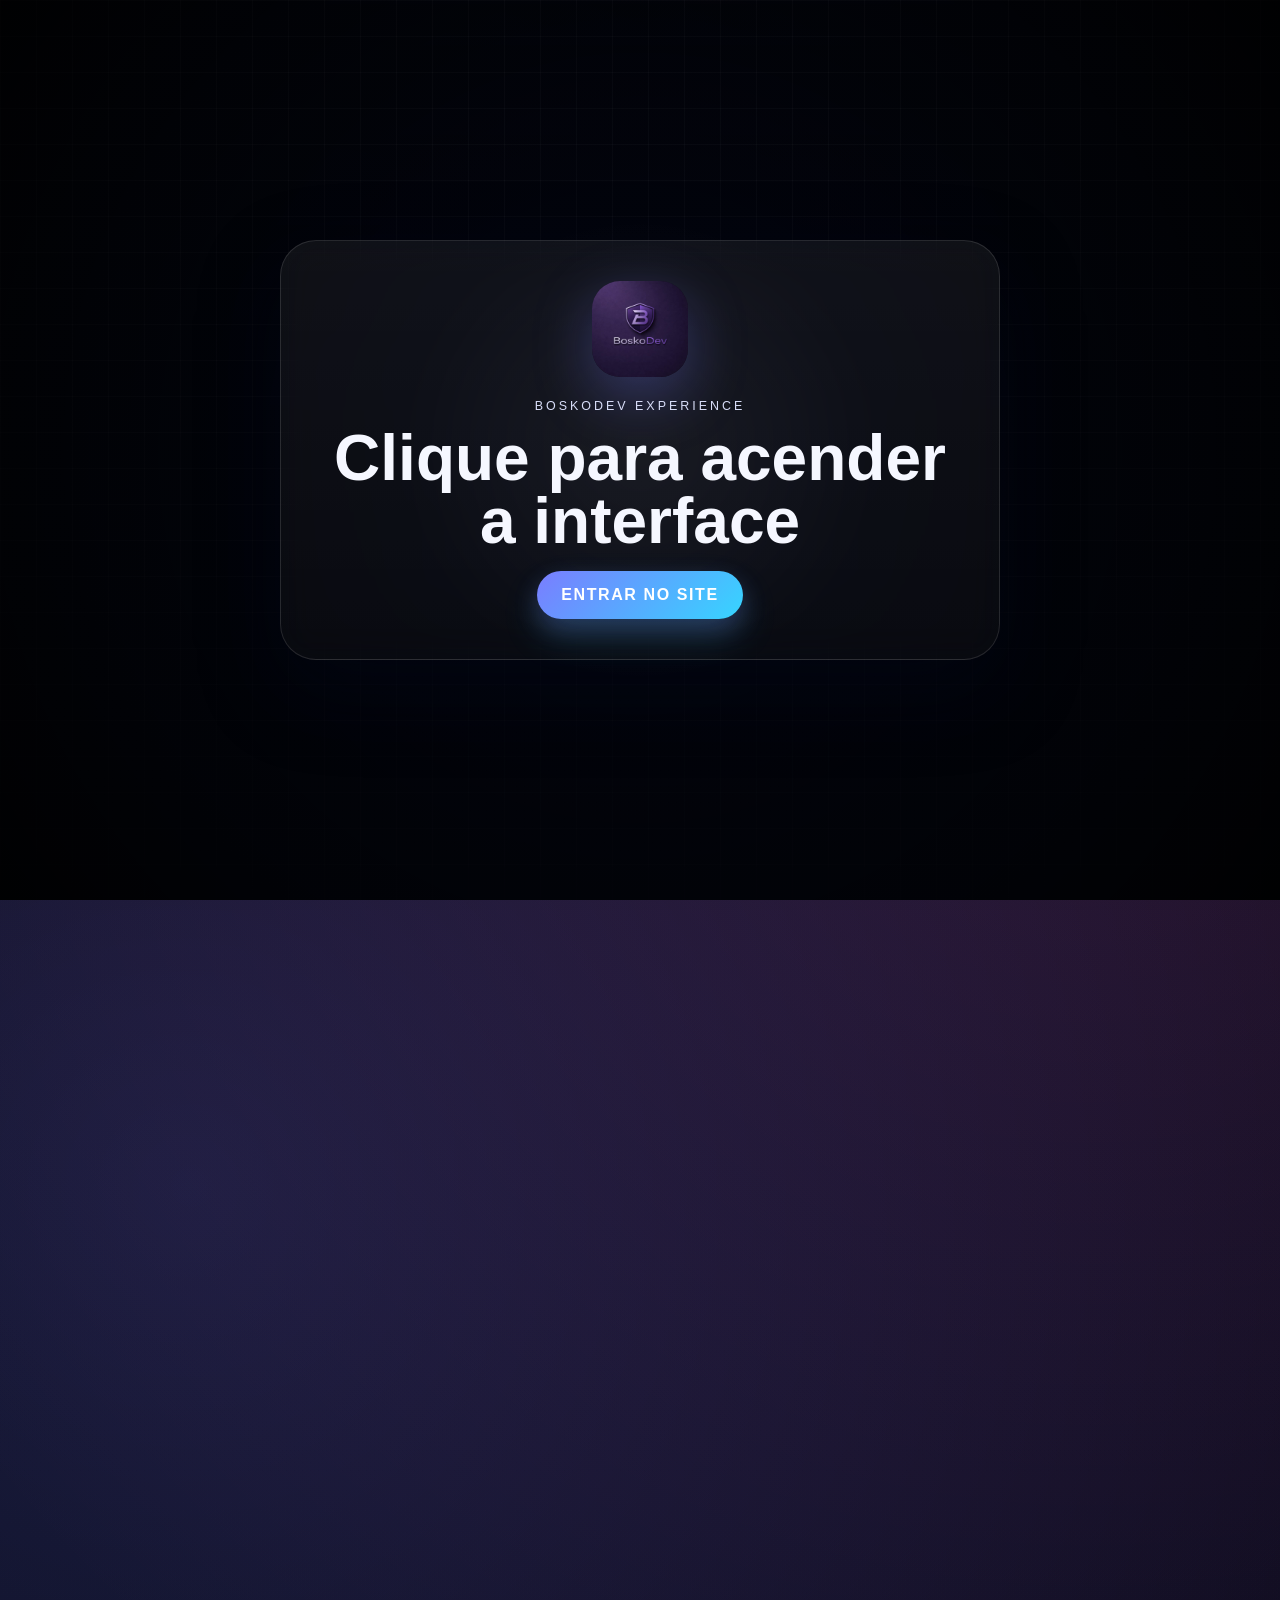
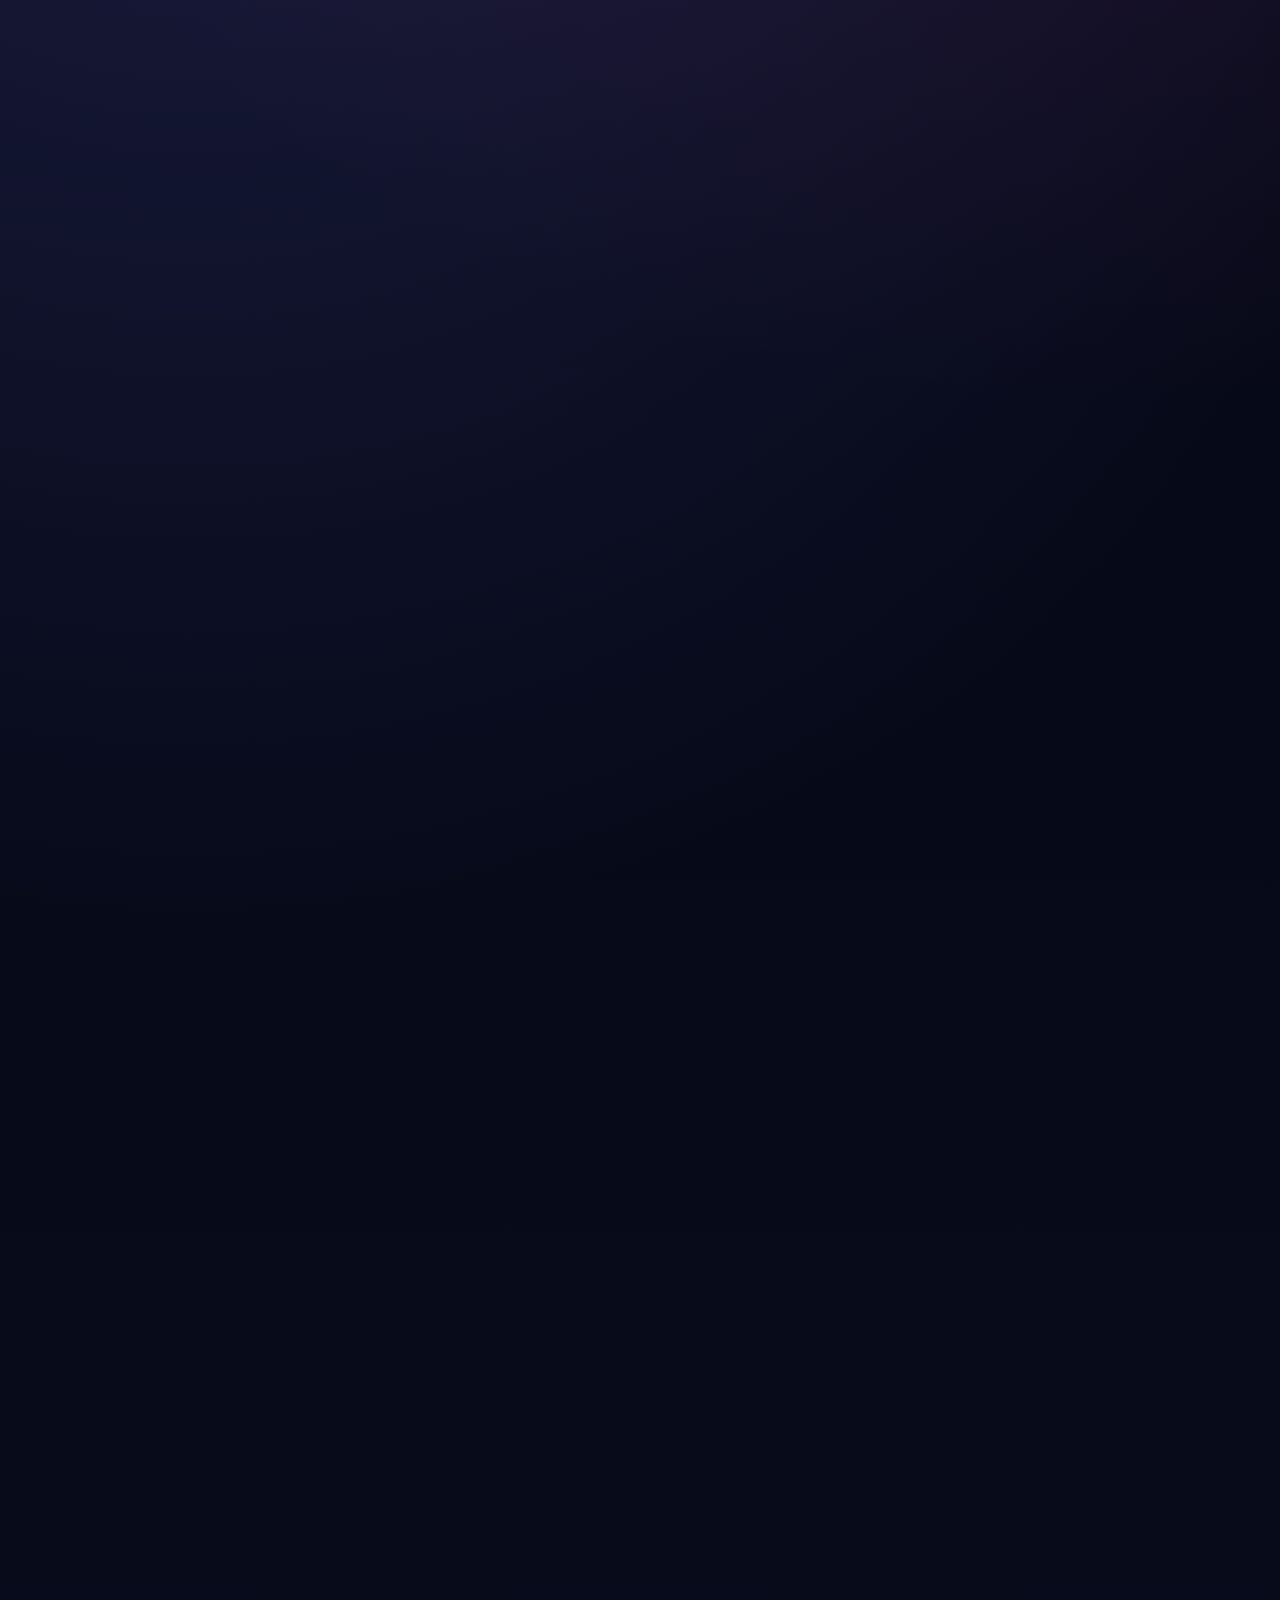
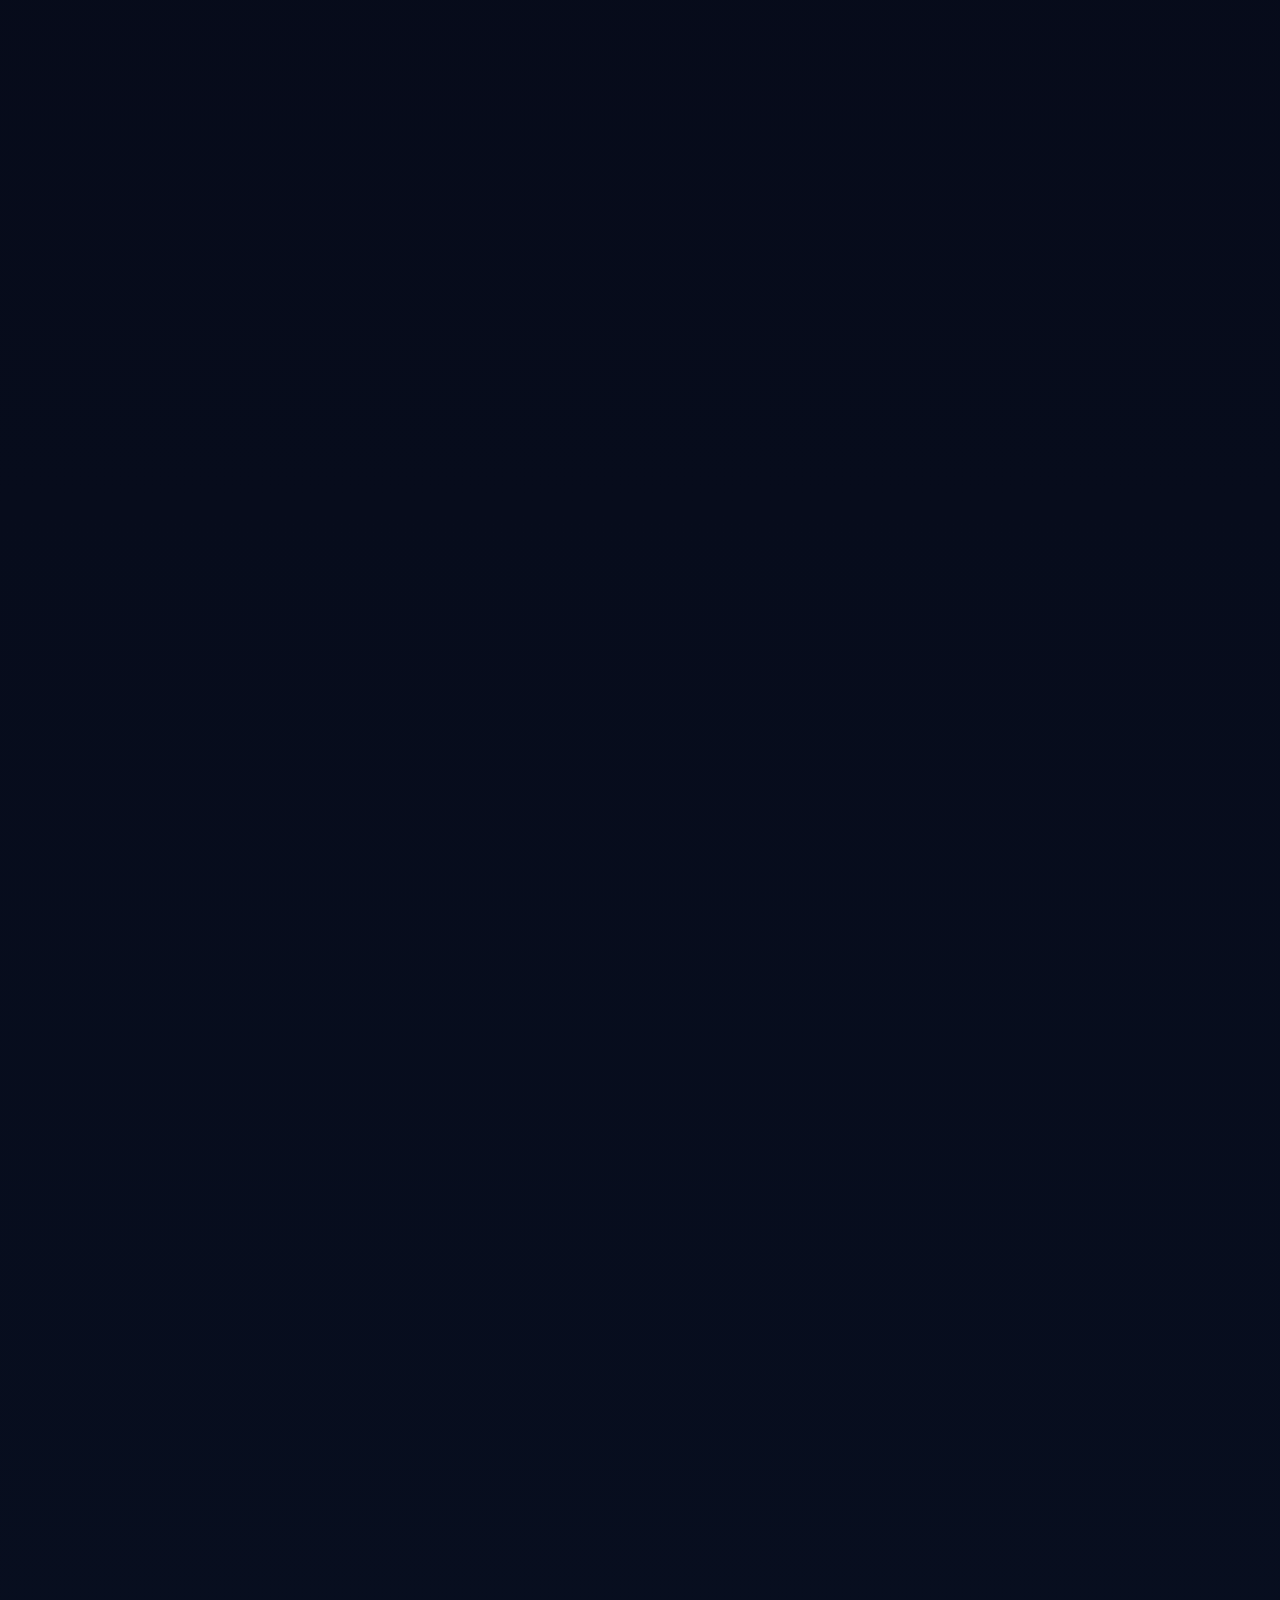
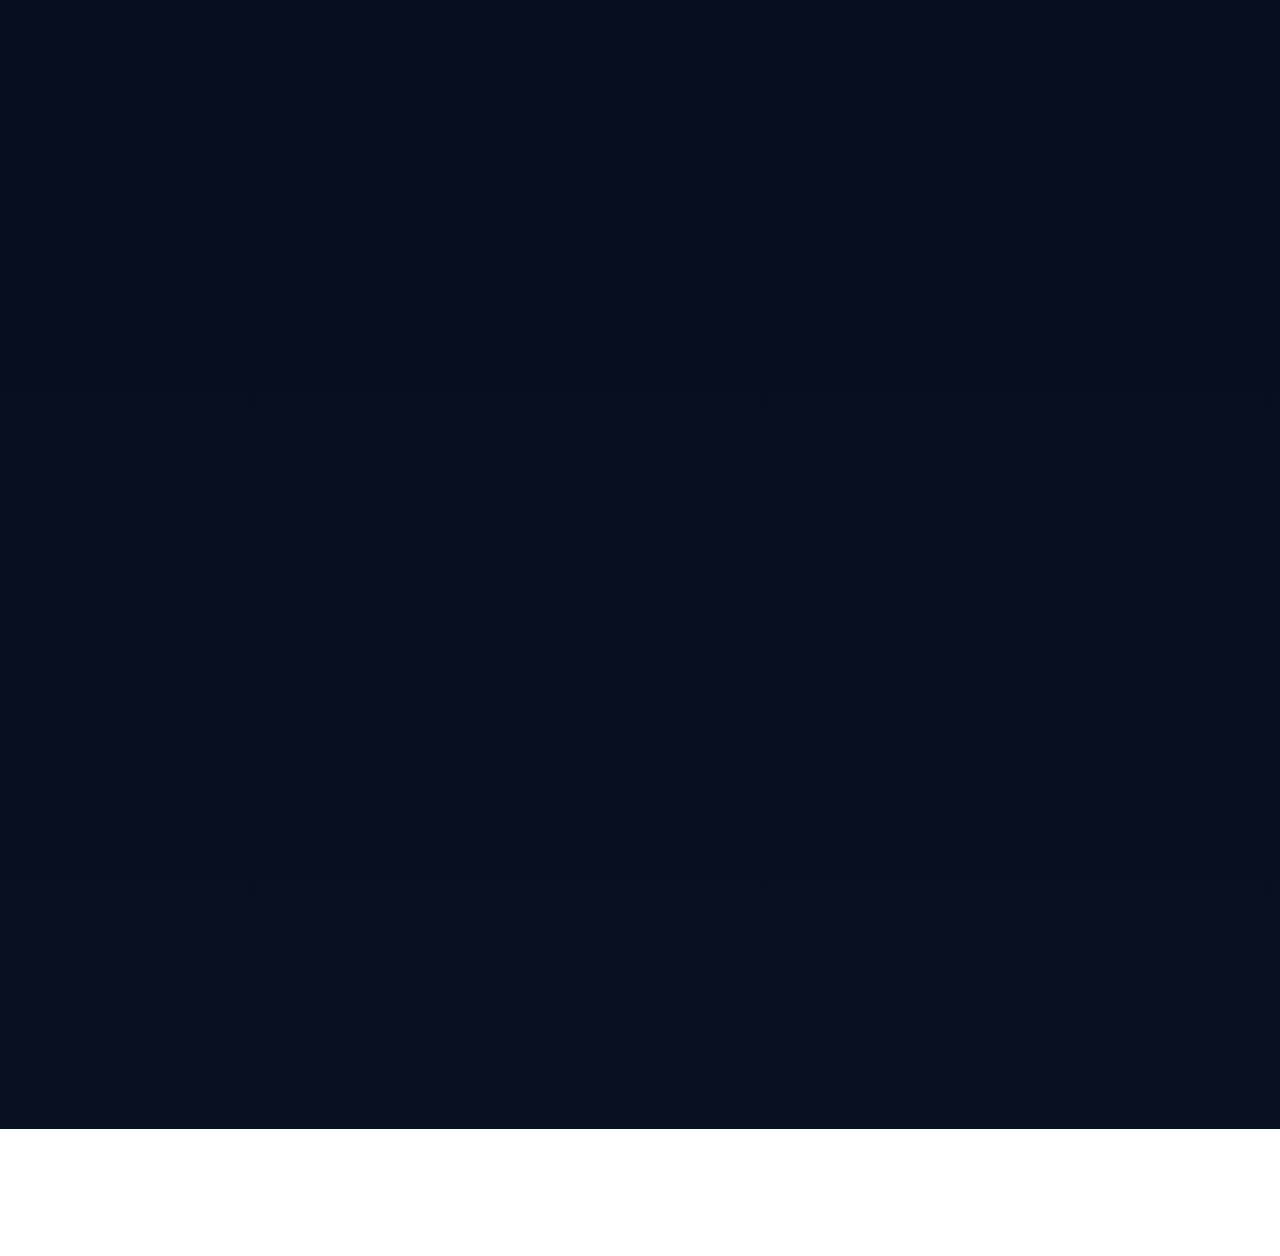
==== commit 7598c7f7: "mobilev" ====
--- a/index.html
+++ b/index.html
@@ -6,16 +6,16 @@
   <title>BoskoDev - Web Development Studio</title>
   <meta name="description" content="Consultoria, desenvolvimento web e experiências digitais com presença visual, clareza e microinterações que valorizam a marca.">
 
-  <link rel="icon" type="image/png" sizes="32x32" href="/BOSKODEV/assets/logo-32.png">
-  <link rel="apple-touch-icon" sizes="180x180" href="/BOSKODEV/assets/logo-180.png">
-  <link rel="icon" type="image/png" sizes="192x192" href="/BOSKODEV/assets/logo-192.png">
-  <link rel="icon" type="image/png" sizes="512x512" href="/BOSKODEV/assets/logo-512.png">
+  <link rel="icon" type="image/png" sizes="32x32" href="./BOSKODEV/assets/logo-32.png">
+  <link rel="apple-touch-icon" sizes="180x180" href="./BOSKODEV/assets/logo-180.png">
+  <link rel="icon" type="image/png" sizes="192x192" href="./BOSKODEV/assets/logo-192.png">
+  <link rel="icon" type="image/png" sizes="512x512" href="./BOSKODEV/assets/logo-512.png">
 
   <meta property="og:title" content="BoskoDev - Web Development Studio">
   <meta property="og:description" content="Consultoria, desenvolvimento web e experiências digitais com presença visual, clareza e microinterações que valorizam a marca.">
   <meta property="og:image" content="/BOSKODEV/assets/logo-social.jpg">
   <meta property="og:type" content="website">
-  <meta property="og:url" content="https://seudominio.com.br/">
+  <meta property="og:url" content="https://boskodevdevelopment.com.br/">
 
   <meta name="twitter:card" content="summary_large_image">
   <meta name="twitter:title" content="BoskoDev - Web Development Studio">
@@ -25,7 +25,7 @@
   <link rel="preconnect" href="https://fonts.googleapis.com">
   <link rel="preconnect" href="https://fonts.gstatic.com" crossorigin>
   <link href="https://fonts.googleapis.com/css2?family=Inter:wght@400;500;600;700;800&family=Space+Grotesk:wght@500;700&display=swap" rel="stylesheet">
-  <link rel="stylesheet" href="/BOSKODEV/styles.css">
+  <link rel="stylesheet" href="./BOSKODEV/styles.css">
 </head>
 <body class="intro-lock">
   <div id="intro" class="intro" aria-hidden="false">
@@ -209,7 +209,7 @@
                 <h3>Interfaces adaptadas para o celular com melhor sensação de fluidez, toque e leitura.</h3>
                 <p>A experiência mobile deixa de ser “versão menor do desktop” e passa a ser parte central da entrega.</p>
               </div>
-              <img src="/BOSKODEV/assets/ChatGPT Image 27 de fev. de 2026, 14_35_00.png" alt="Desenvolvimento mobile BoskoDev">
+              <img src="./BOSKODEV/assets/logo-social.jpg" alt="Desenvolvimento mobile BoskoDev">
             </div>
             <div class="service-panel" id="service-suporte">
               <div class="service-panel-copy">
@@ -217,7 +217,7 @@
                 <h3>Amparo contínuo para mudanças, dúvidas e manutenção de uma presença digital viva.</h3>
                 <p>Quando o problema aparece, a resposta não precisa parecer improvisada. A ideia é manter consistência e segurança.</p>
               </div>
-              <img src="/BOSKODEV/assets/logo-social.jpg" alt="Suporte BoskoDev">
+              <img src="./BOSKODEV/assets/logo-social.jpg" alt="Suporte BoskoDev">
             </div>
           </div>
         </div>
--- a/BOSKODEV/styles.css
+++ b/BOSKODEV/styles.css
@@ -970,3 +970,290 @@
   *, *::before, *::after { animation: none !important; transition: none !important; }
   .reveal { opacity: 1 !important; transform: none !important; }
 }
+
+/* =========================
+   AJUSTES FORTES DE MOBILE
+   ========================= */
+
+html, body {
+  max-width: 100%;
+  overflow-x: hidden;
+}
+
+img, video, canvas, svg {
+  max-width: 100%;
+  height: auto;
+}
+
+*,
+*::before,
+*::after {
+  box-sizing: border-box;
+}
+
+p, h1, h2, h3, h4, h5, h6, a, span, strong, li, button {
+  overflow-wrap: anywhere;
+  word-break: break-word;
+}
+
+@media (max-width: 860px) {
+  .page-content,
+  .section-shell,
+  .footer,
+  .navbar {
+    width: calc(100% - 16px);
+    max-width: 100%;
+  }
+
+  .nav-container {
+    gap: 12px;
+    padding: 0 12px;
+  }
+
+  .nav-logo {
+    min-width: 0;
+    max-width: calc(100% - 60px);
+  }
+
+  .nav-logo div {
+    min-width: 0;
+  }
+
+  .logo-text,
+  .logo-subtext {
+    overflow-wrap: anywhere;
+    word-break: break-word;
+  }
+
+  .logo-subtext {
+    font-size: 0.72rem;
+    line-height: 1.2;
+  }
+
+  .hero-page {
+    padding: 124px 0 64px;
+  }
+
+  .hero-content {
+    gap: 24px;
+  }
+
+  .hero-title {
+    line-height: 0.95;
+  }
+
+  .hero-support,
+  .section-text {
+    line-height: 1.6;
+  }
+
+  .hero-device,
+  .contact-card,
+  .play-card,
+  .value-card,
+  .package-card,
+  .testimonial-card,
+  .service-showcase,
+  .ux-challenge-stage,
+  .cta-section {
+    border-radius: 22px;
+  }
+
+  .hero-device,
+  .contact-card,
+  .play-card,
+  .value-card,
+  .package-card,
+  .testimonial-card,
+  .service-showcase,
+  .ux-challenge-stage {
+    padding-left: 16px;
+    padding-right: 16px;
+  }
+
+  .service-panel-copy,
+  .ux-bad-content,
+  .good-ui .ux-good-content,
+  .bad-ui .ux-bad-content {
+    padding: 18px;
+  }
+
+  .service-panel img {
+    min-height: 220px;
+  }
+
+  .stack-card-floating {
+    width: min(260px, 72%);
+  }
+
+  .contact-card {
+    padding: 24px 16px;
+  }
+
+  .contact-email,
+  .testimonial-author,
+  .testimonial-author a {
+    overflow-wrap: anywhere;
+    word-break: break-word;
+  }
+
+  .scroll-to-top {
+    right: 14px;
+    bottom: 14px;
+  }
+}
+
+@media (max-width: 640px) {
+  :root {
+    --container: calc(100vw - 16px);
+    --radius: 22px;
+    --radius-sm: 16px;
+  }
+
+  .navbar {
+    top: 8px;
+    border-radius: 18px;
+  }
+
+  .nav-container {
+    min-height: 74px;
+  }
+
+  .logo-img {
+    width: 42px;
+    height: 42px;
+    border-radius: 12px;
+  }
+
+  .logo-text {
+    font-size: 0.95rem;
+  }
+
+  .logo-subtext {
+    display: none;
+  }
+
+  .nav-menu {
+    width: 100%;
+    max-width: 100%;
+    right: 0;
+  }
+
+  .hero-page {
+    min-height: auto;
+    padding: 116px 0 56px;
+  }
+
+  .hero-title {
+    font-size: clamp(2.2rem, 11vw, 3.2rem);
+    margin-bottom: 12px;
+  }
+
+  .hero-subtitle {
+    font-size: 0.9rem;
+    letter-spacing: 0.08em;
+  }
+
+  .hero-support {
+    margin-top: 16px;
+    font-size: 0.98rem;
+  }
+
+  .hero-actions,
+  .hero-metrics,
+  .value-cards,
+  .packages-grid,
+  .testimonials-grid,
+  .playground-grid,
+  .services-layout,
+  .service-panel,
+  .tabs-nav,
+  .choice-group,
+  .play-buttons,
+  .ux-bad-actions,
+  .ux-good-actions,
+  .ux-challenge-controls {
+    grid-template-columns: 1fr !important;
+    flex-direction: column;
+  }
+
+  .metric-card,
+  .value-card,
+  .package-card,
+  .testimonial-card,
+  .play-card {
+    padding: 18px;
+  }
+
+  .hero-device {
+    padding: 14px;
+    border-radius: 24px;
+  }
+
+  .hero-device::before,
+  .cta-section::before,
+  .package-glow,
+  .ambient {
+    opacity: 0.45;
+    filter: blur(28px);
+  }
+
+  .screen-stack {
+    gap: 12px;
+  }
+
+  .stack-card-main {
+    aspect-ratio: 16 / 11;
+  }
+
+  .stack-card-floating {
+    width: min(220px, 76%);
+    margin-right: 0;
+  }
+
+  .section-block {
+    padding: 72px 0;
+  }
+
+  .section-title {
+    font-size: clamp(1.8rem, 9vw, 2.6rem);
+    line-height: 1.02;
+  }
+
+  .service-showcase {
+    min-height: auto;
+    padding: 14px;
+  }
+
+  .service-panel-copy h3,
+  .hero-screen-copy h2,
+  .ux-good-title,
+  .ux-bad-title {
+    line-height: 1.12;
+  }
+
+  .micro-btn,
+  .choice-btn,
+  .tab-btn,
+  .ux-good-btn,
+  .ux-bad-btn,
+  .ux-reset-btn,
+  .btn,
+  .contact-email {
+    width: 100%;
+  }
+
+  .contact-card {
+    width: 100%;
+    padding: 22px 14px;
+  }
+
+  .testimonial-author {
+    font-size: 0.92rem;
+  }
+
+  .footer {
+    padding-bottom: 28px;
+    font-size: 0.9rem;
+  }
+}
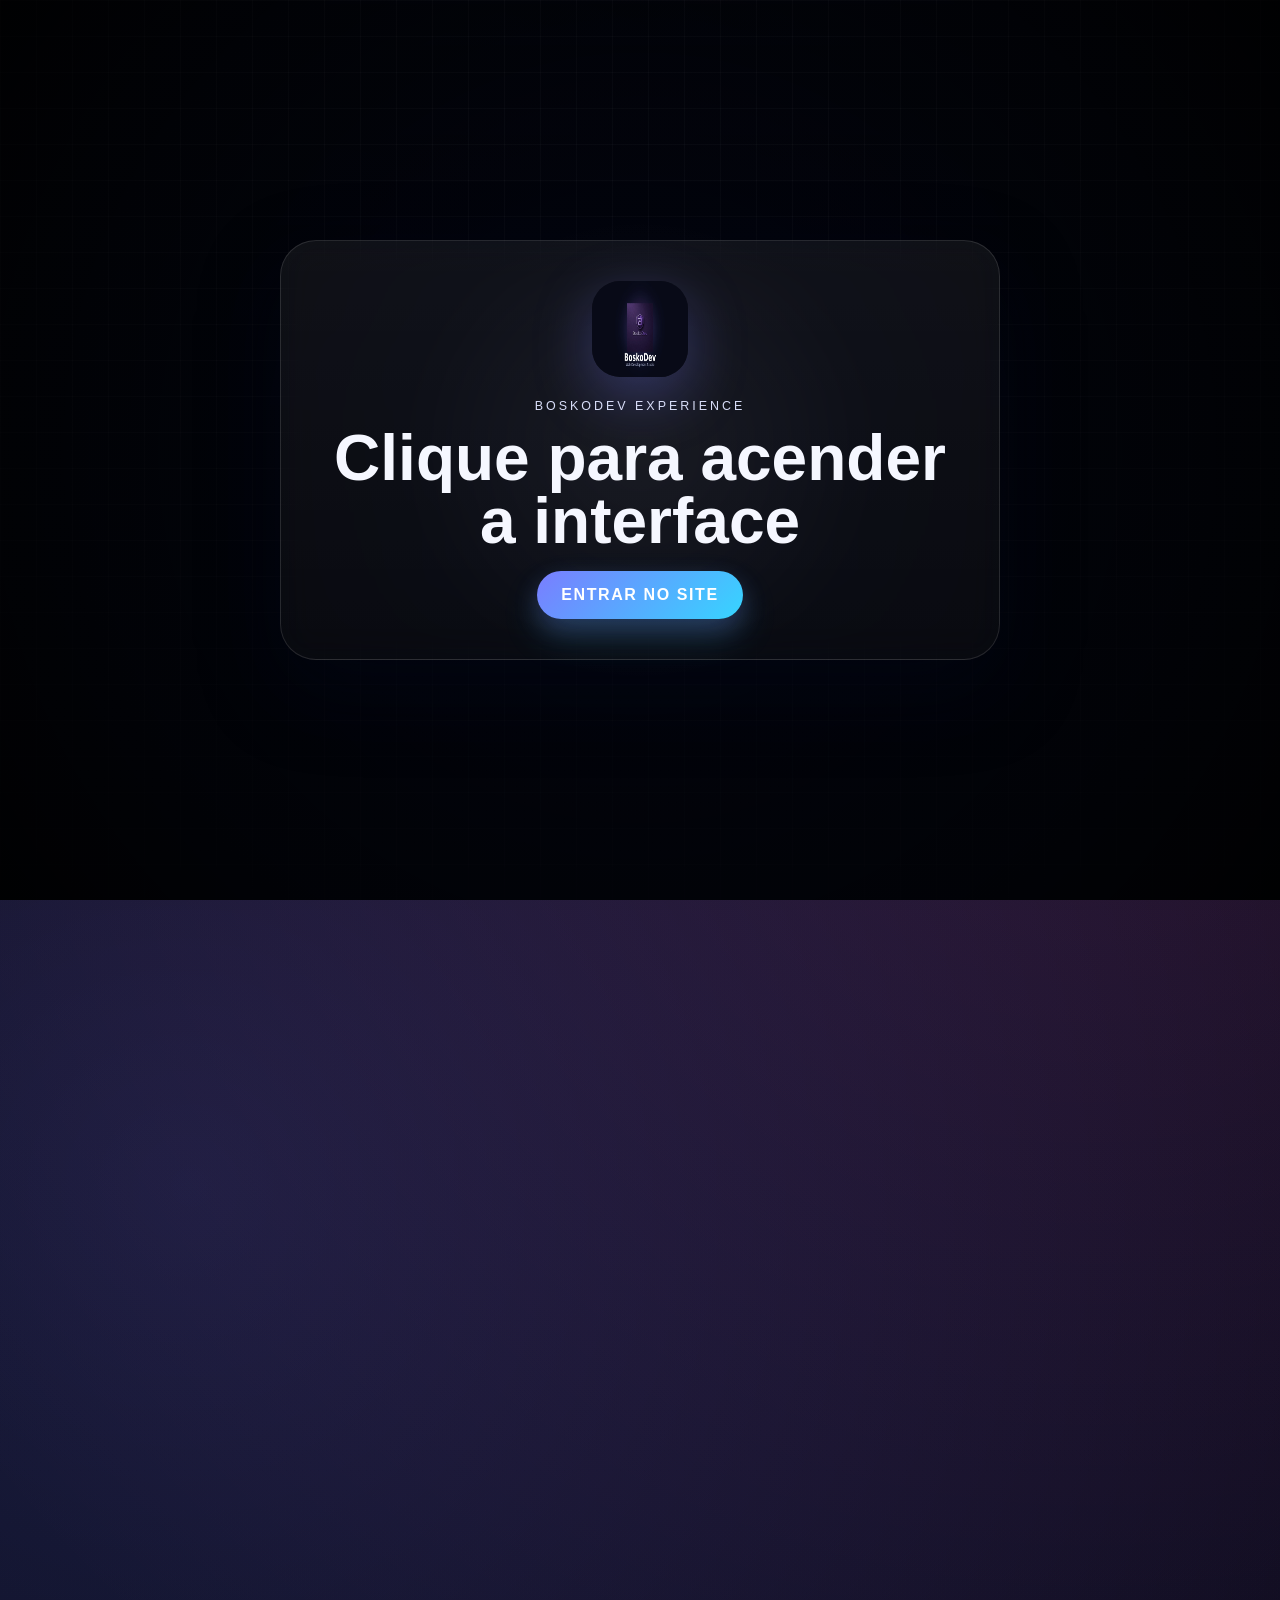
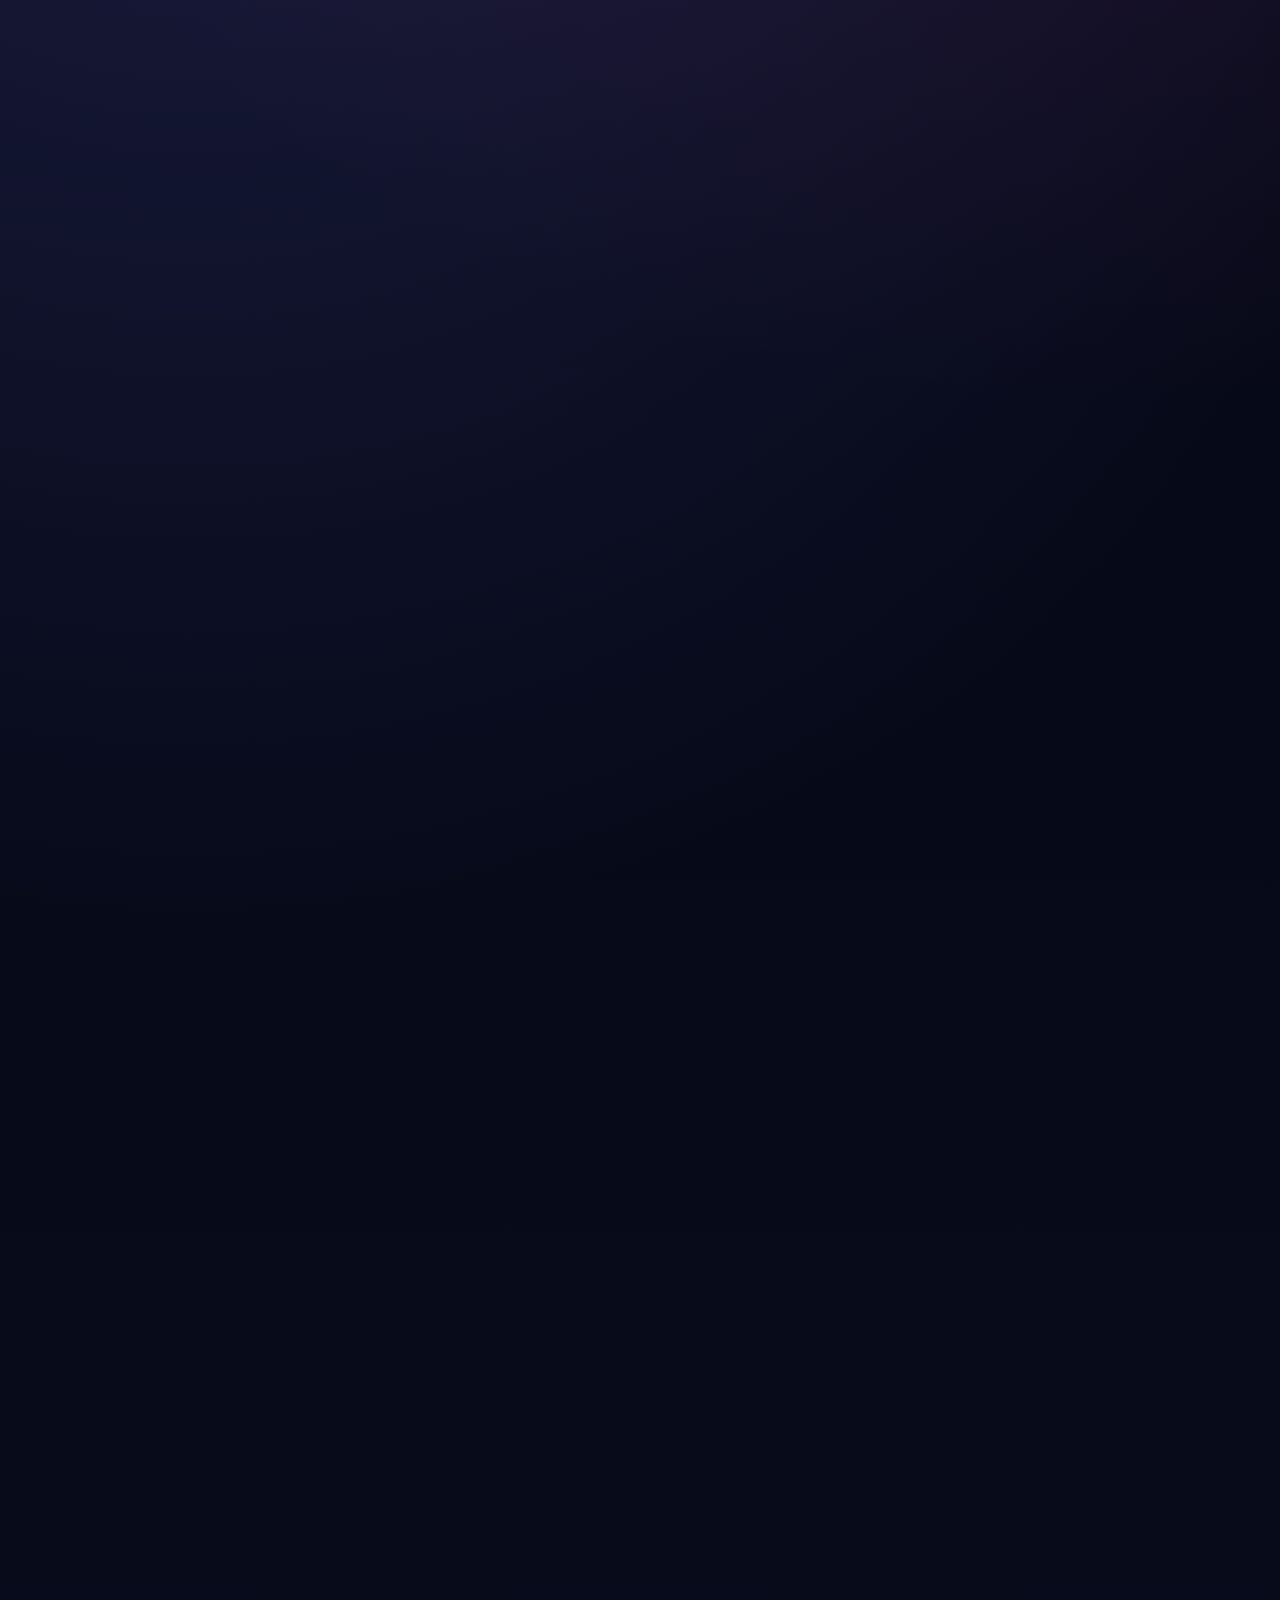
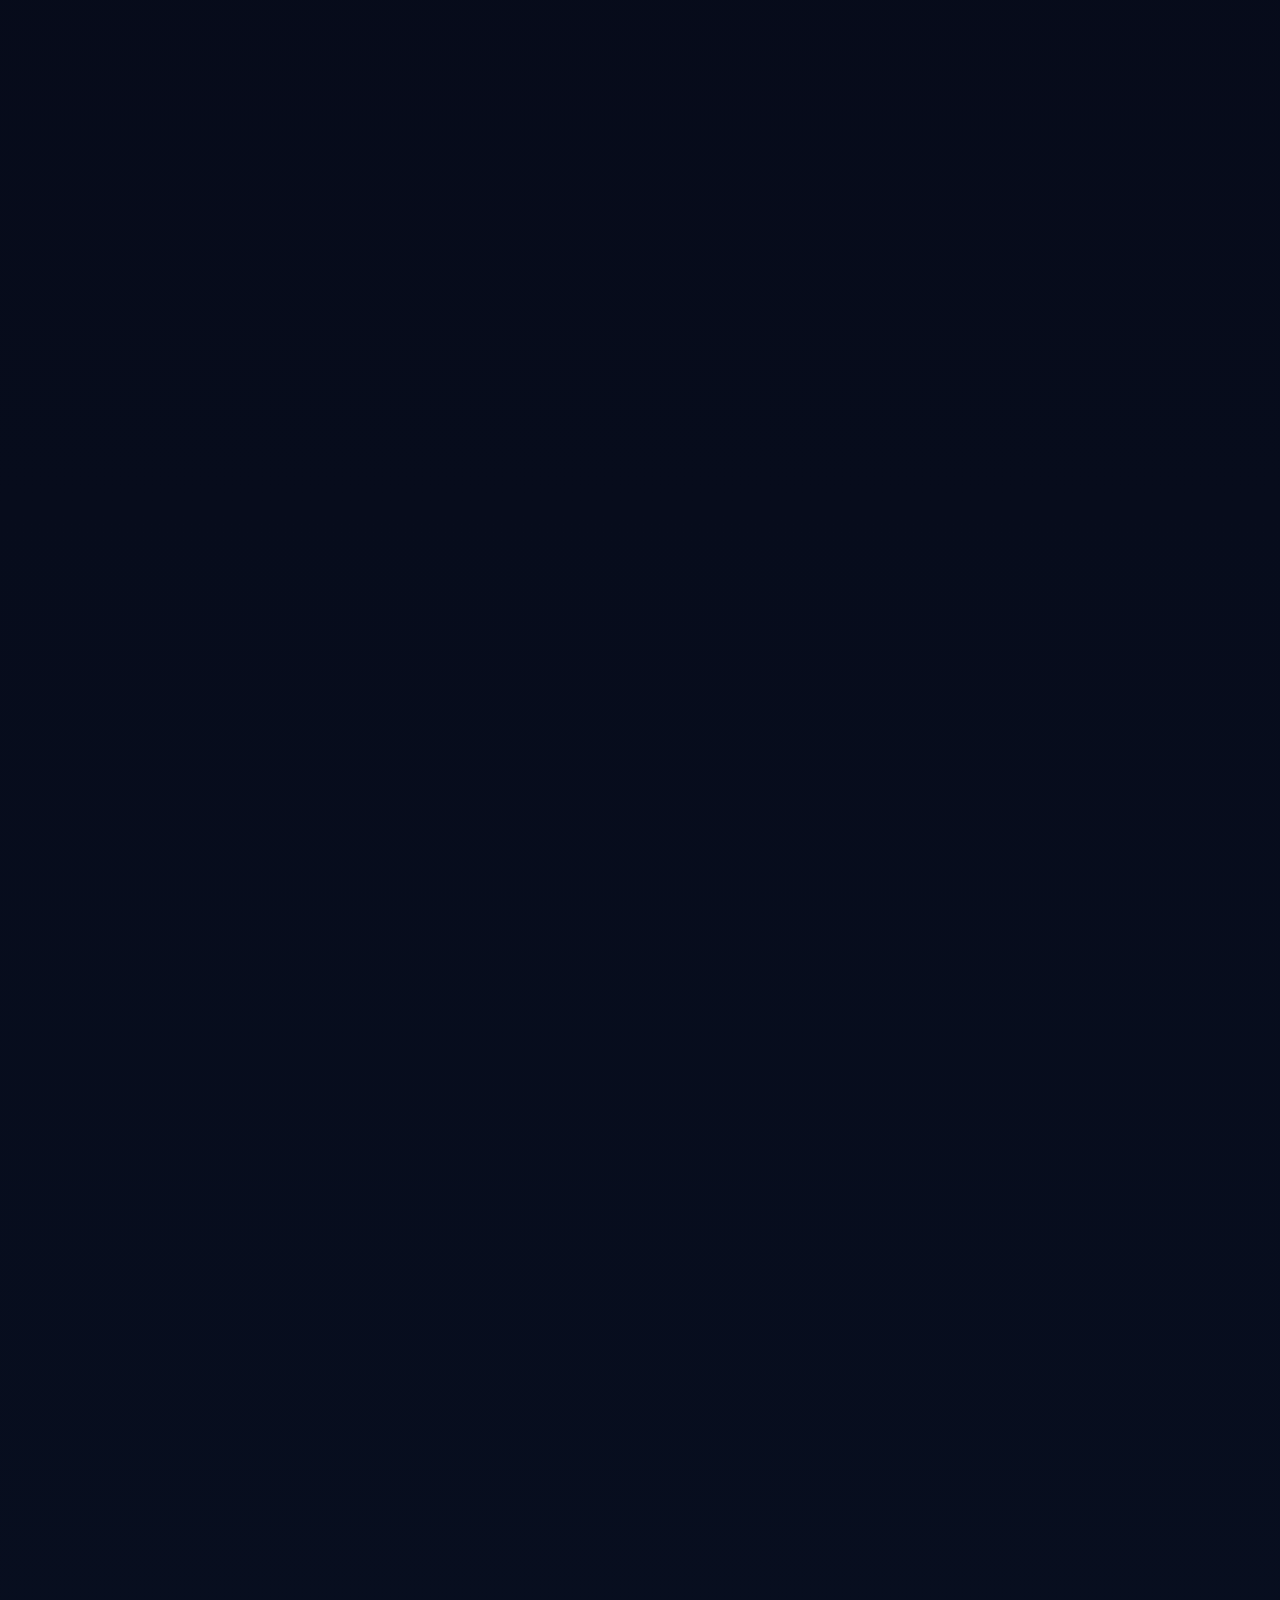
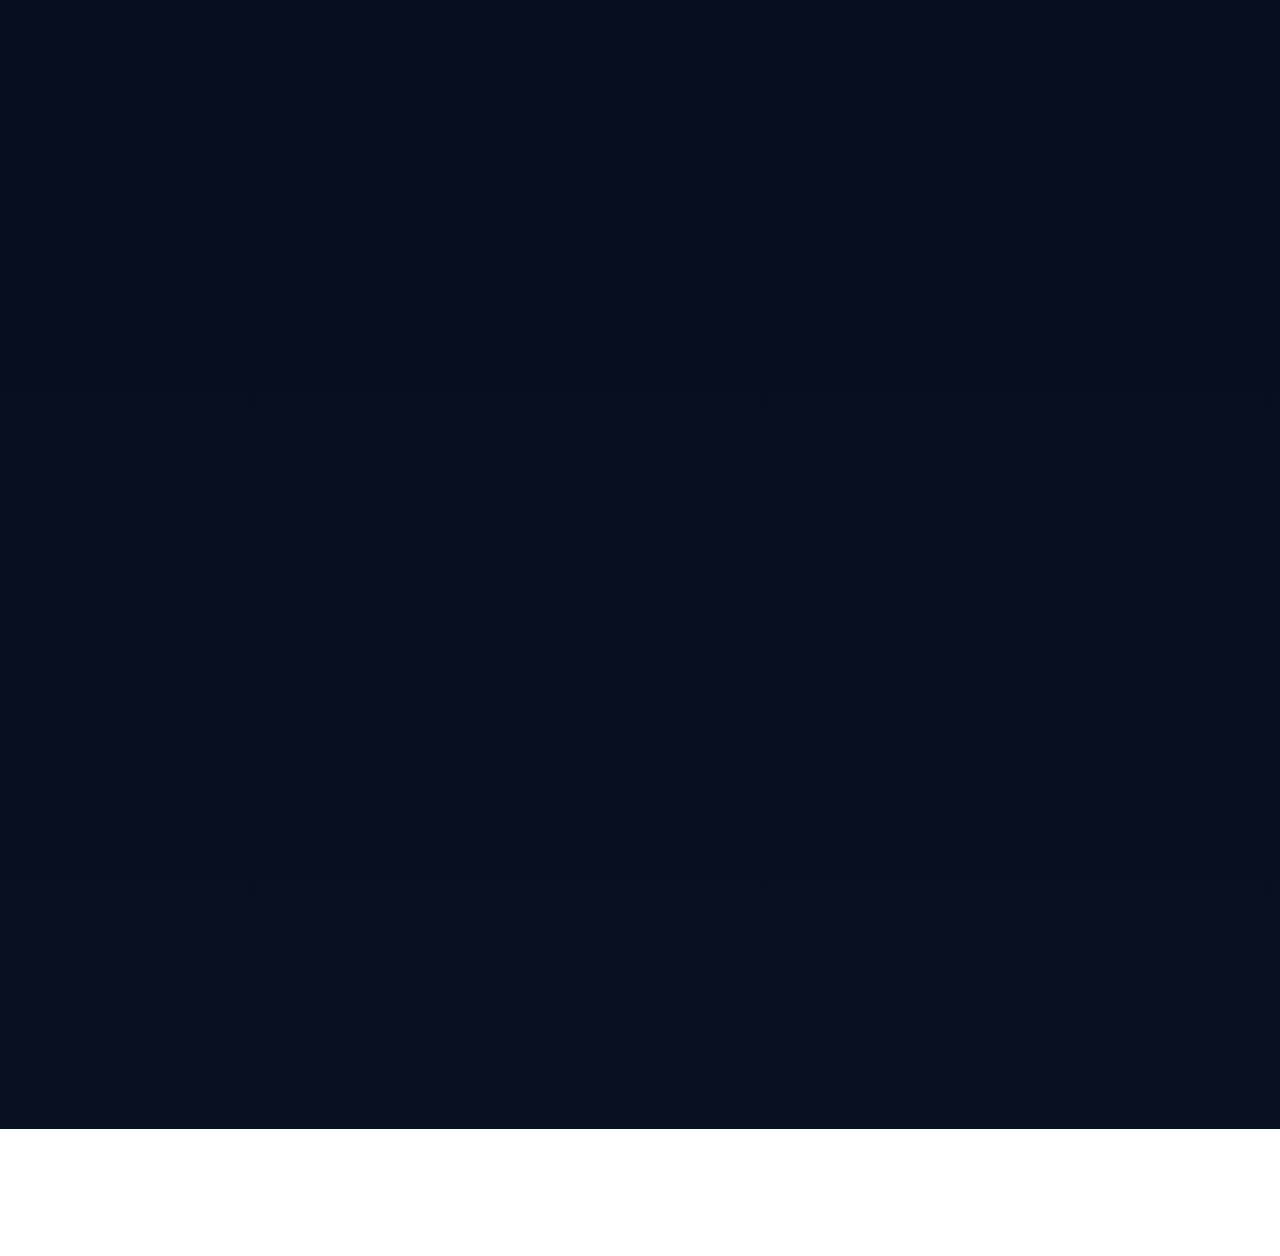
==== commit 797bde5f: "logo fixed" ====
--- a/index.html
+++ b/index.html
@@ -32,7 +32,7 @@
     <div class="intro-noise"></div>
     <div class="intro-vignette"></div>
     <div class="intro-center">
-      <img src="/BOSKODEV/assets/logo.jpeg" alt="Logo BoskoDev" class="intro-logo">
+      <img src="./BOSKODEV/assets/logo-social.jpg" alt="Logo BoskoDev" class="intro-logo">
       <p class="intro-tag">BOSKODEV EXPERIENCE</p>
       <h1 class="intro-title">Clique para acender a interface</h1>
       <button id="powerSwitch" class="intro-button" type="button">Entrar no site</button>
@@ -50,7 +50,7 @@
     <nav class="navbar" id="navbar">
       <div class="nav-container">
         <a href="#home" class="nav-logo">
-          <img src="/BOSKODEV/assets/logo.jpeg" alt="Logo BoskoDev" class="logo-img">
+          <img src="./BOSKODEV/assets/logo-social.jpg" alt="Logo BoskoDev" class="logo-img">
           <div>
             <strong class="logo-text">BoskoDev</strong>
             <span class="logo-subtext">Web Development Studio</span>
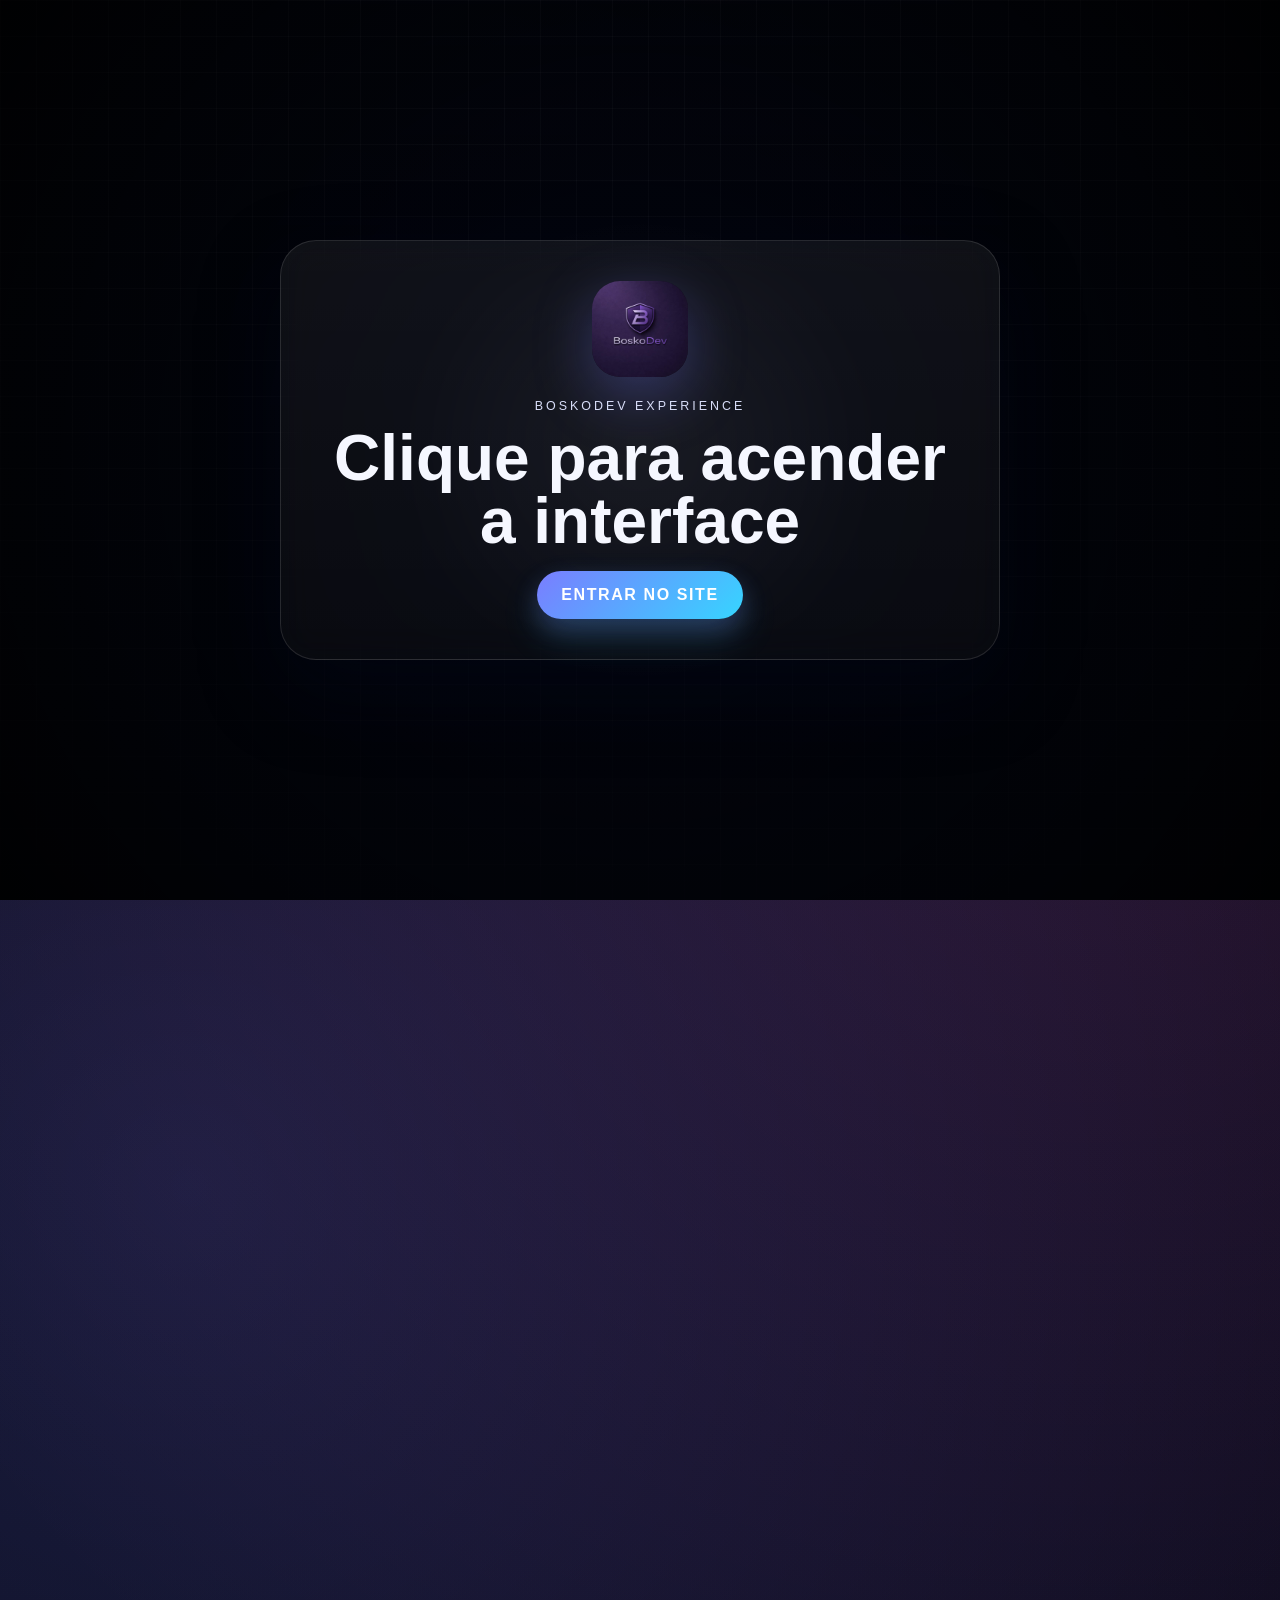
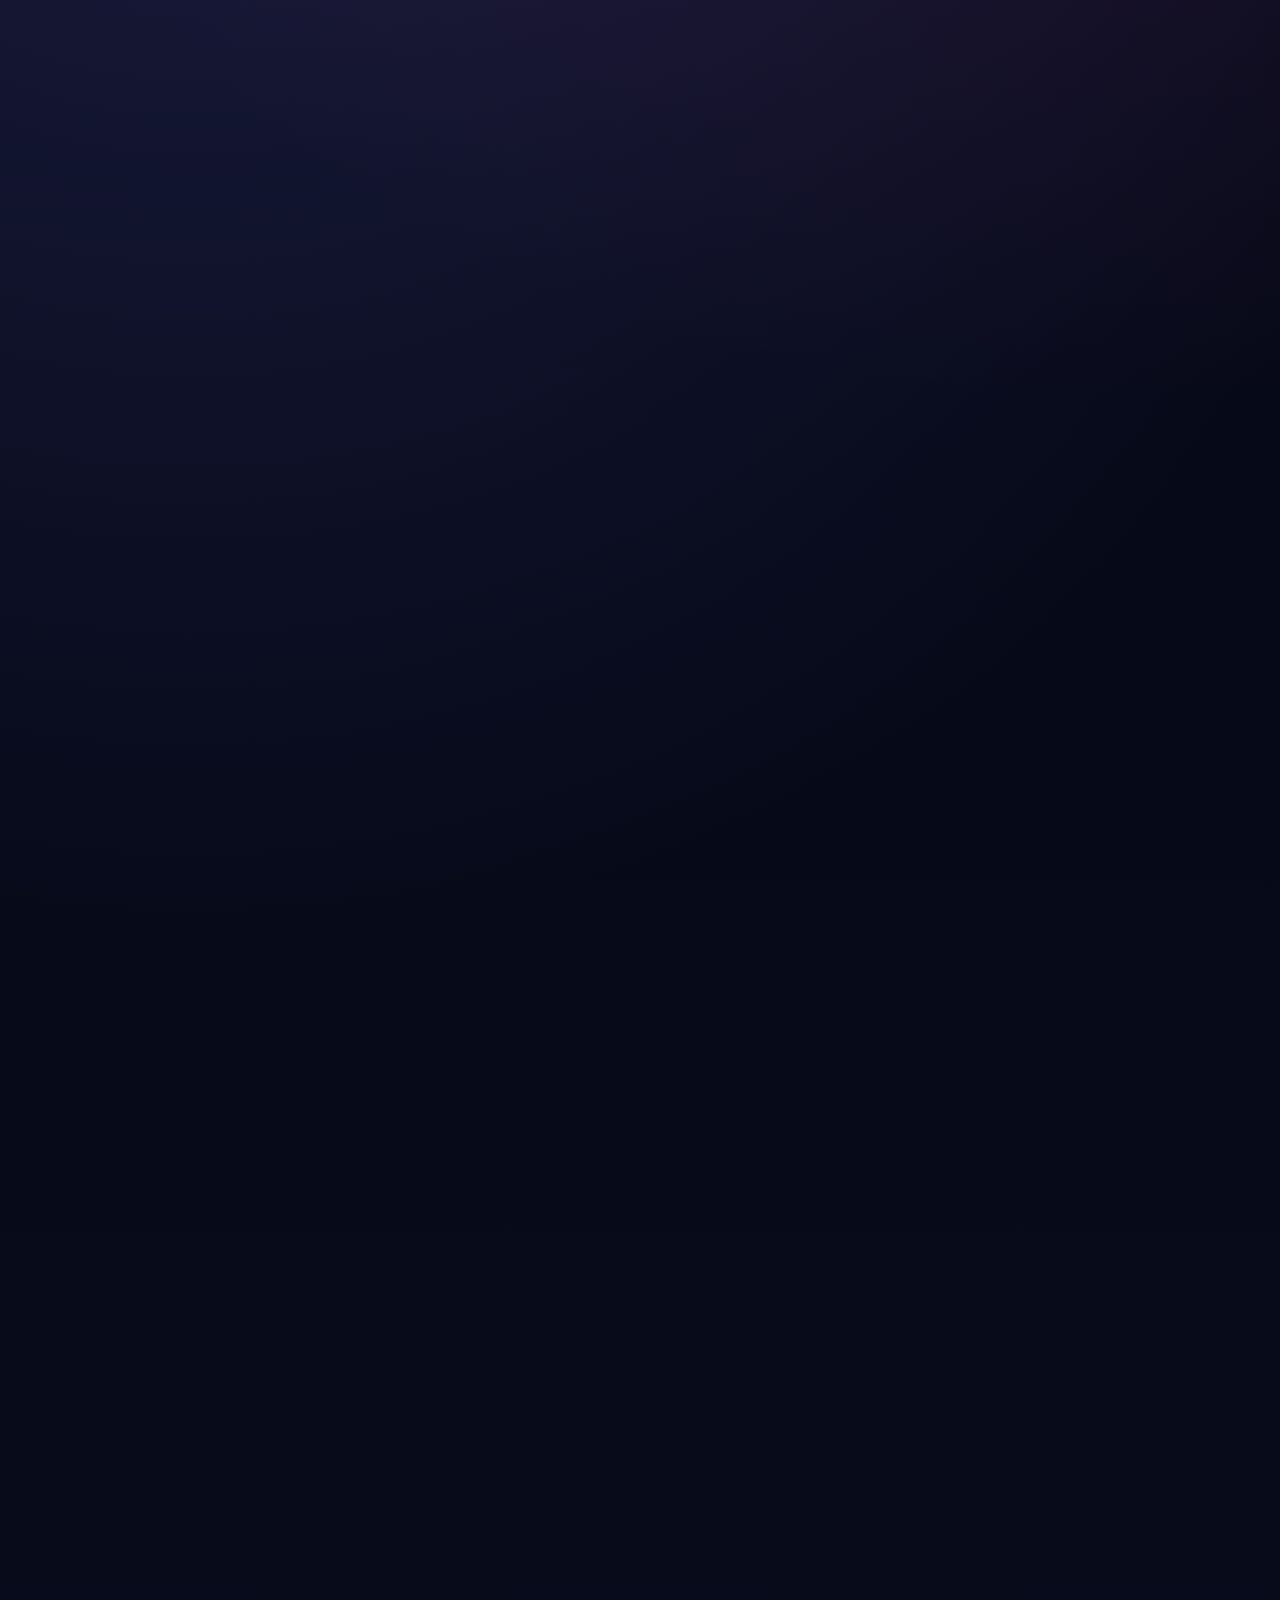
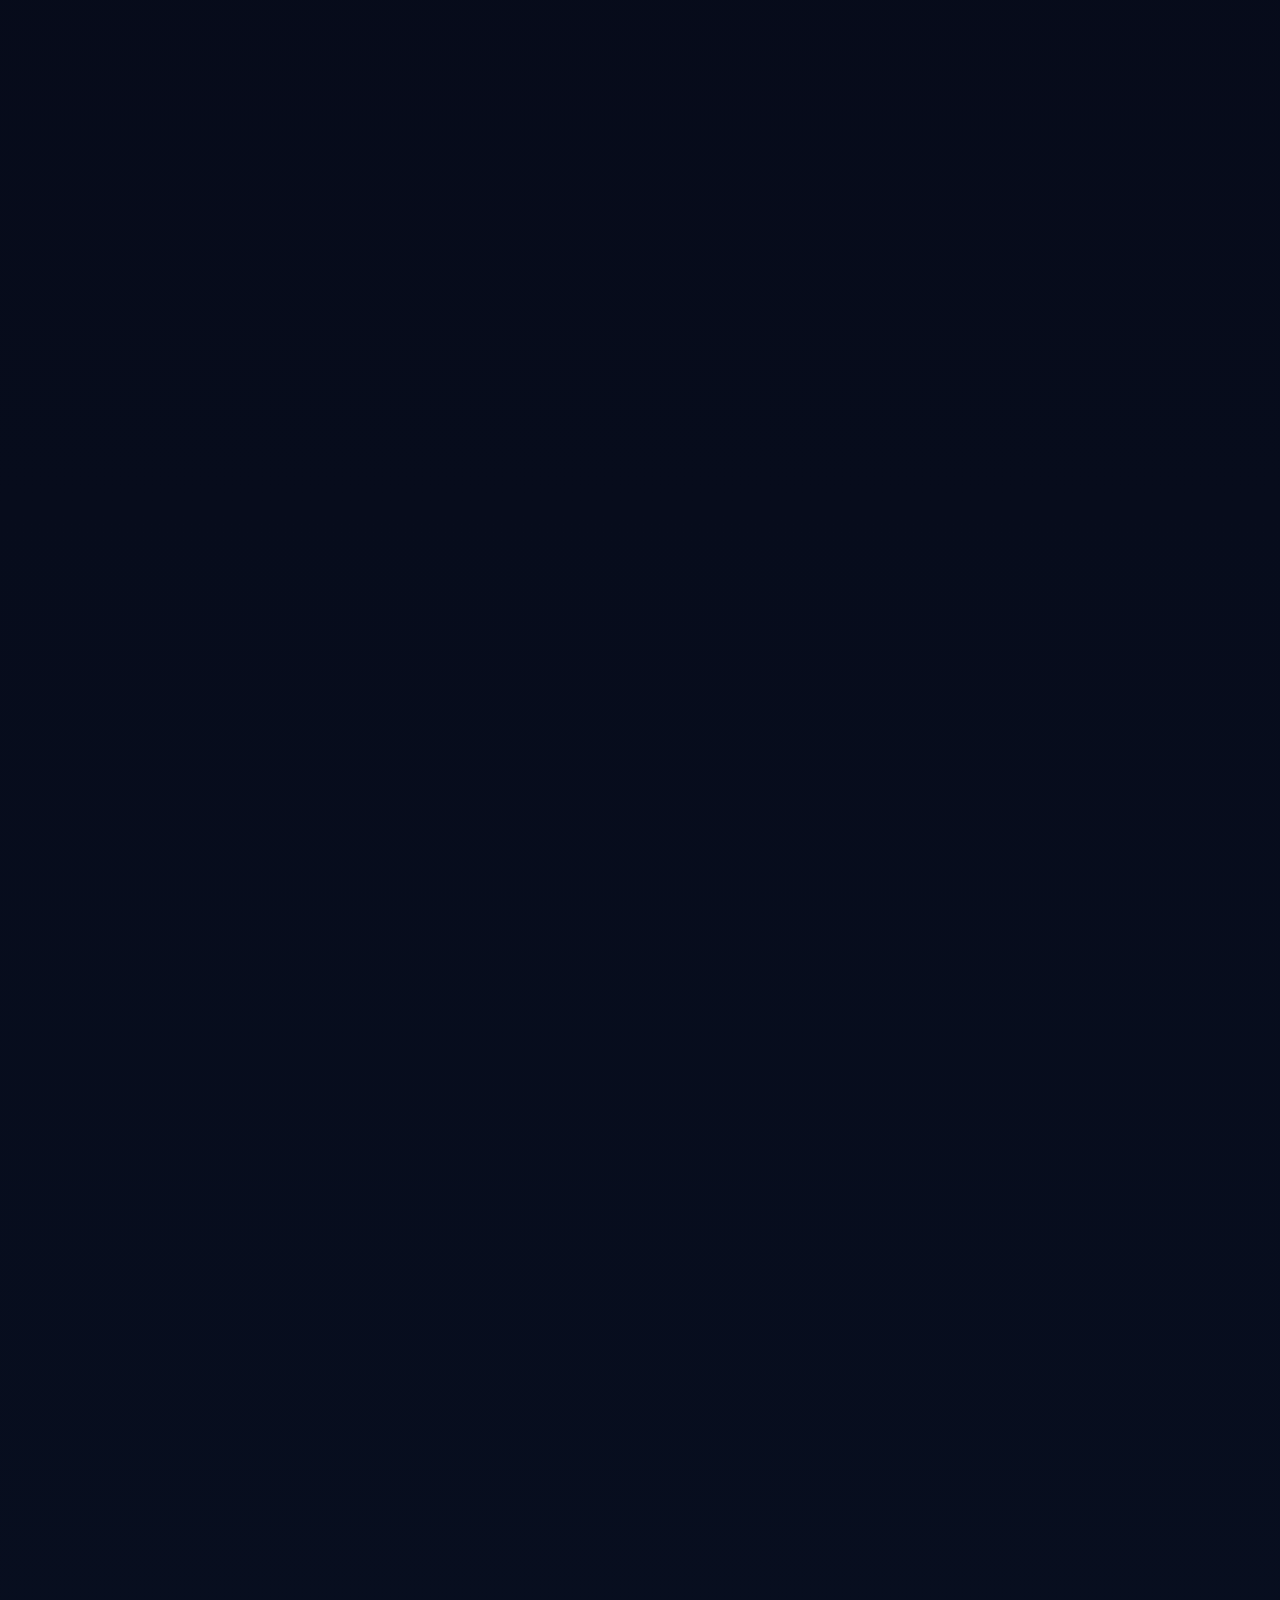
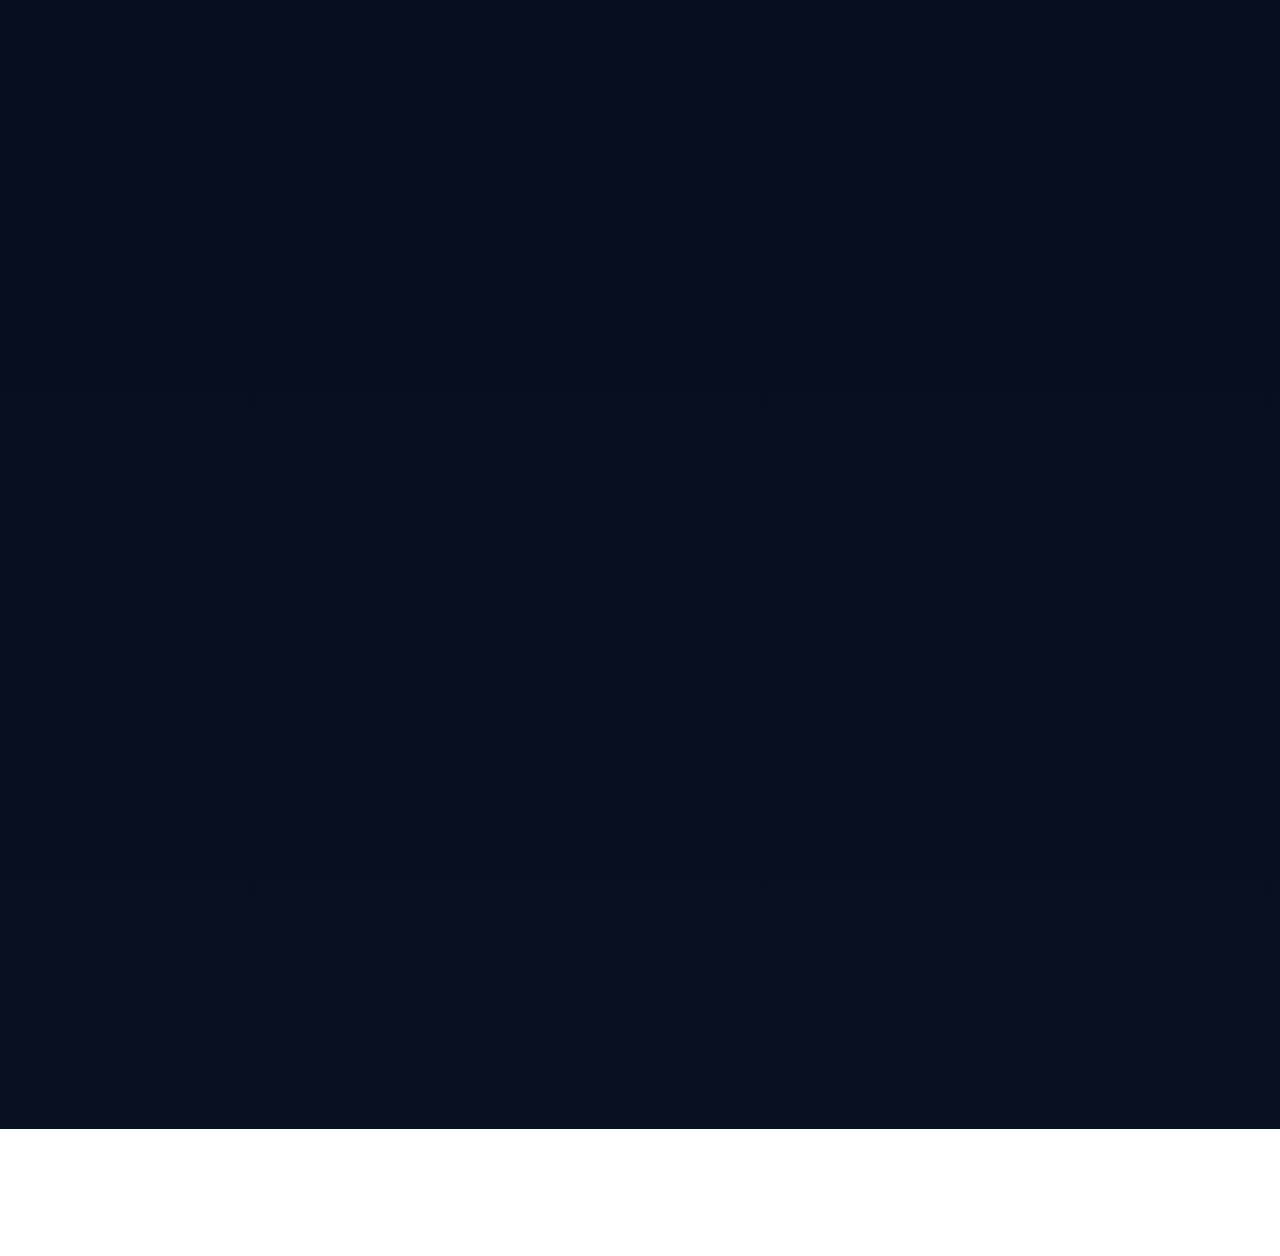
==== commit be8081b1: "alteracoes no article do modo escuro" ====
--- a/index.html
+++ b/index.html
@@ -32,7 +32,7 @@
     <div class="intro-noise"></div>
     <div class="intro-vignette"></div>
     <div class="intro-center">
-      <img src="./BOSKODEV/assets/logo-social.jpg" alt="Logo BoskoDev" class="intro-logo">
+      <img src="./BOSKODEV/assets/logo.jpeg" alt="Logo BoskoDev" class="intro-logo">
       <p class="intro-tag">BOSKODEV EXPERIENCE</p>
       <h1 class="intro-title">Clique para acender a interface</h1>
       <button id="powerSwitch" class="intro-button" type="button">Entrar no site</button>
@@ -209,7 +209,7 @@
                 <h3>Interfaces adaptadas para o celular com melhor sensação de fluidez, toque e leitura.</h3>
                 <p>A experiência mobile deixa de ser “versão menor do desktop” e passa a ser parte central da entrega.</p>
               </div>
-              <img src="./BOSKODEV/assets/logo-social.jpg" alt="Desenvolvimento mobile BoskoDev">
+              <img src="./BOSKODEV/assets/ChatGPT Image 27 de fev. de 2026, 14_35_00.png" alt="Desenvolvimento mobile BoskoDev">
             </div>
             <div class="service-panel" id="service-suporte">
               <div class="service-panel-copy">
@@ -322,18 +322,19 @@
             </div>
           </article>
 
-          <article class="play-card reveal" data-reveal="up" data-delay="80">
-            <h3>Toggle elegante</h3>
-            <p>Interação simples, útil e visualmente agradável.</p>
-            <div class="play-demo">
-              <button class="theme-toggle" id="themeToggle" type="button" aria-pressed="false">
-                <span class="toggle-track">
-                  <span class="toggle-thumb"></span>
-                </span>
-                <span class="toggle-label">Modo Claro ou Escuro</span>
-              </button>
-            </div>
-          </article>
+          <article class="play-card reveal demo-theme-card" id="demoThemeCard" data-reveal="up" data-delay="80">
+  <h3>Toggle elegante</h3>
+  <p>Interação simples, útil e visualmente agradável.</p>
+
+  <div class="play-demo">
+    <button class="theme-toggle" id="themeToggle" type="button" aria-pressed="false">
+      <span class="toggle-track">
+        <span class="toggle-thumb"></span>
+      </span>
+      <span class="toggle-label" id="toggleLabel">Modo Escuro</span>
+    </button>
+  </div>
+</article>
 
           <article class="play-card reveal" data-reveal="up" data-delay="160">
             <h3>Accordion</h3>
@@ -414,5 +415,8 @@
   </div>
 
   <script src="./BOSKODEV/script.js"></script>
+
+  
+
 </body>
 </html>
--- a/BOSKODEV/styles.css
+++ b/BOSKODEV/styles.css
@@ -71,6 +71,95 @@
 .package-card::before,
 .contact-card::before {
   pointer-events: none;
+}
+
+/* =========================
+   CARD DEMO - TEMA LOCAL
+   ========================= */
+
+.demo-theme-card {
+  background: linear-gradient(180deg, rgba(14, 14, 20, 0.92), rgba(22, 22, 30, 0.96));
+  color: #f5f7ff;
+  border: 1px solid rgba(255, 255, 255, 0.08);
+  transition: background 0.35s ease, color 0.35s ease, border-color 0.35s ease, box-shadow 0.35s ease;
+}
+
+.demo-theme-card h3,
+.demo-theme-card p {
+  transition: color 0.35s ease;
+}
+
+.demo-theme-card .play-demo {
+  transition: background 0.35s ease, border-color 0.35s ease;
+}
+
+/* ESTADO CLARO */
+.demo-theme-card.light-mode {
+  background: linear-gradient(180deg, rgba(248, 250, 255, 0.98), rgba(235, 240, 250, 0.96));
+  color: #111827;
+  border: 1px solid rgba(17, 24, 39, 0.12);
+  box-shadow: 0 16px 40px rgba(15, 23, 42, 0.10);
+}
+
+.demo-theme-card.light-mode h3 {
+  color: #111827;
+}
+
+.demo-theme-card.light-mode p {
+  color: #374151;
+}
+
+.theme-toggle {
+  display: inline-flex;
+  align-items: center;
+  gap: 12px;
+  padding: 12px 16px;
+  border: 1px solid rgba(255, 255, 255, 0.10);
+  border-radius: 999px;
+  background: rgba(255, 255, 255, 0.06);
+  color: inherit;
+  cursor: pointer;
+  transition: background 0.3s ease, border-color 0.3s ease, transform 0.2s ease;
+}
+
+.theme-toggle:hover {
+  transform: translateY(-1px);
+}
+
+.toggle-track {
+  position: relative;
+  width: 52px;
+  height: 28px;
+  border-radius: 999px;
+  background: rgba(255, 255, 255, 0.18);
+  transition: background 0.3s ease;
+}
+
+.toggle-thumb {
+  position: absolute;
+  top: 3px;
+  left: 3px;
+  width: 22px;
+  height: 22px;
+  border-radius: 50%;
+  background: #ffffff;
+  transition: transform 0.3s ease, background 0.3s ease;
+}
+
+/* QUANDO O CARD ESTIVER CLARO */
+.demo-theme-card.light-mode .theme-toggle {
+  border-color: rgba(17, 24, 39, 0.14);
+  background: rgba(17, 24, 39, 0.04);
+  color: #111827;
+}
+
+.demo-theme-card.light-mode .toggle-track {
+  background: rgba(17, 24, 39, 0.18);
+}
+
+.demo-theme-card.light-mode .toggle-thumb {
+  transform: translateX(24px);
+  background: #111827;
 }
 .intro-noise,
 .hero-grid {
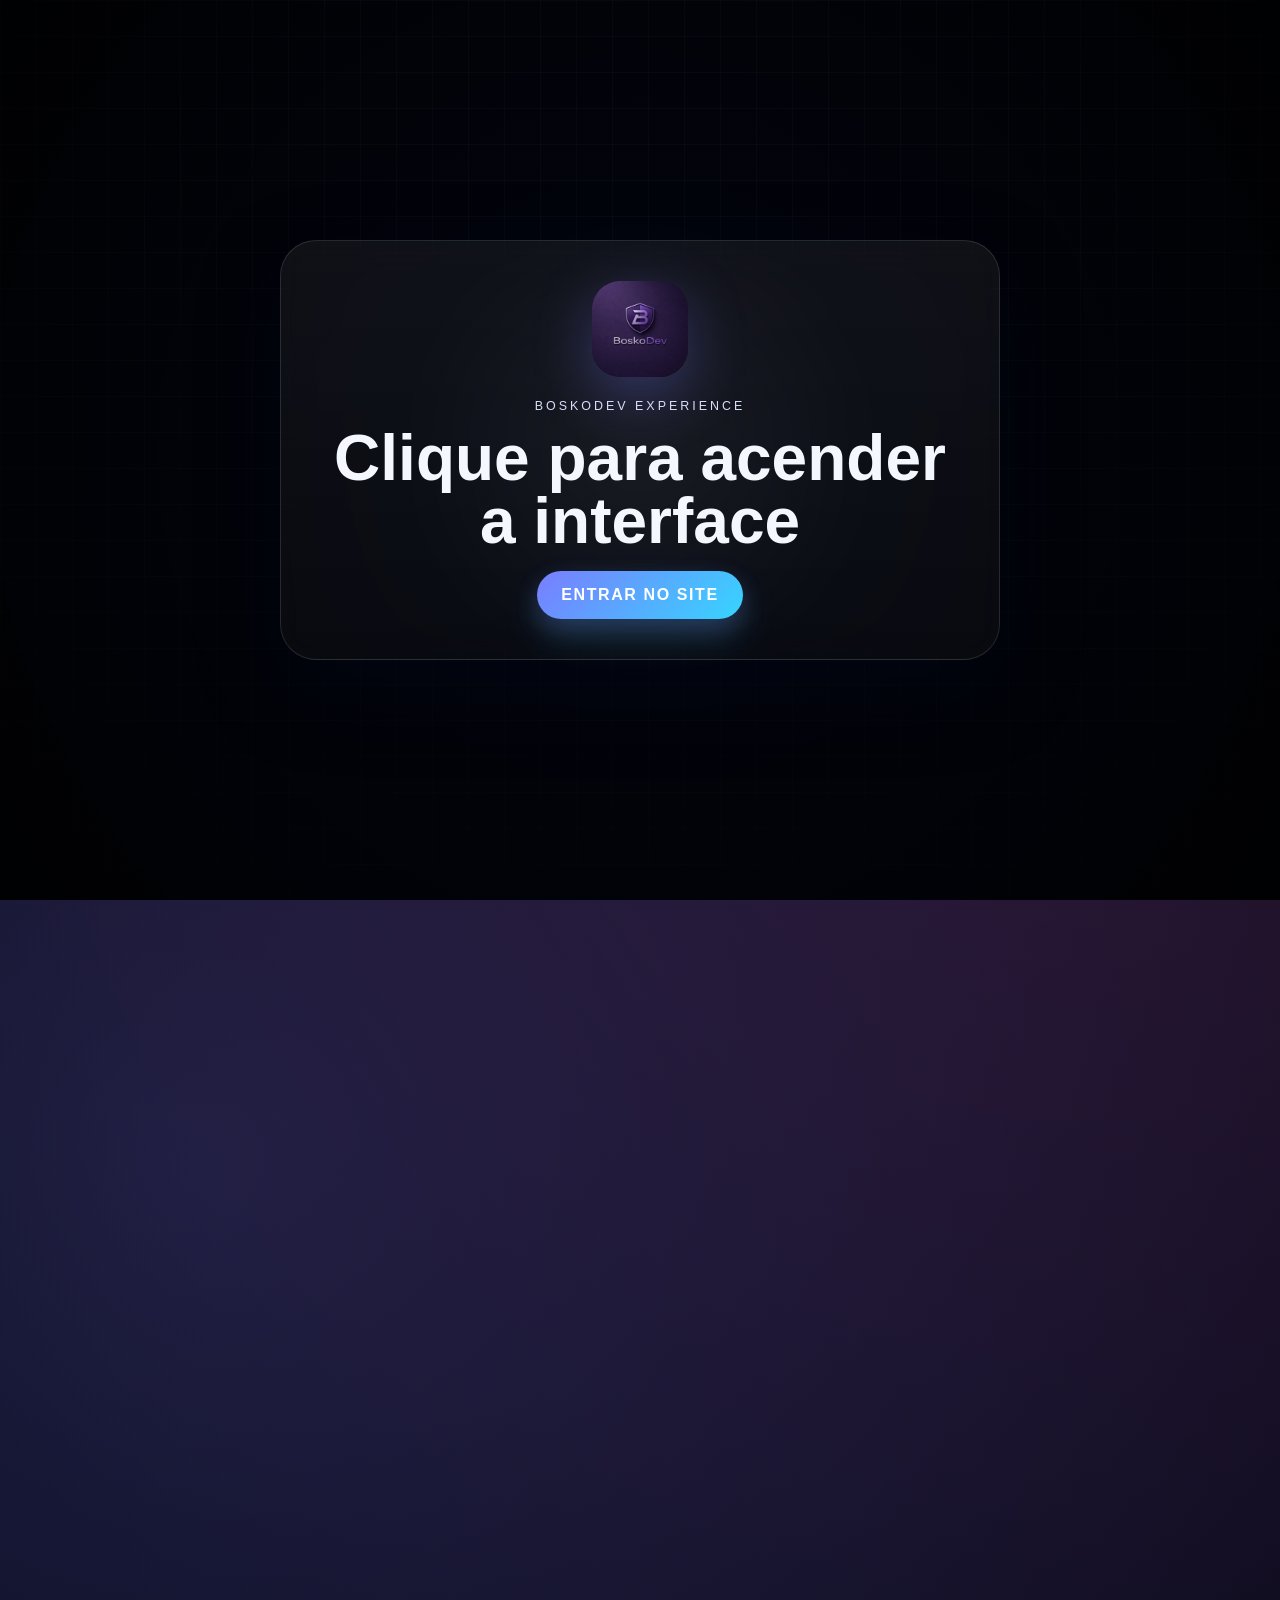
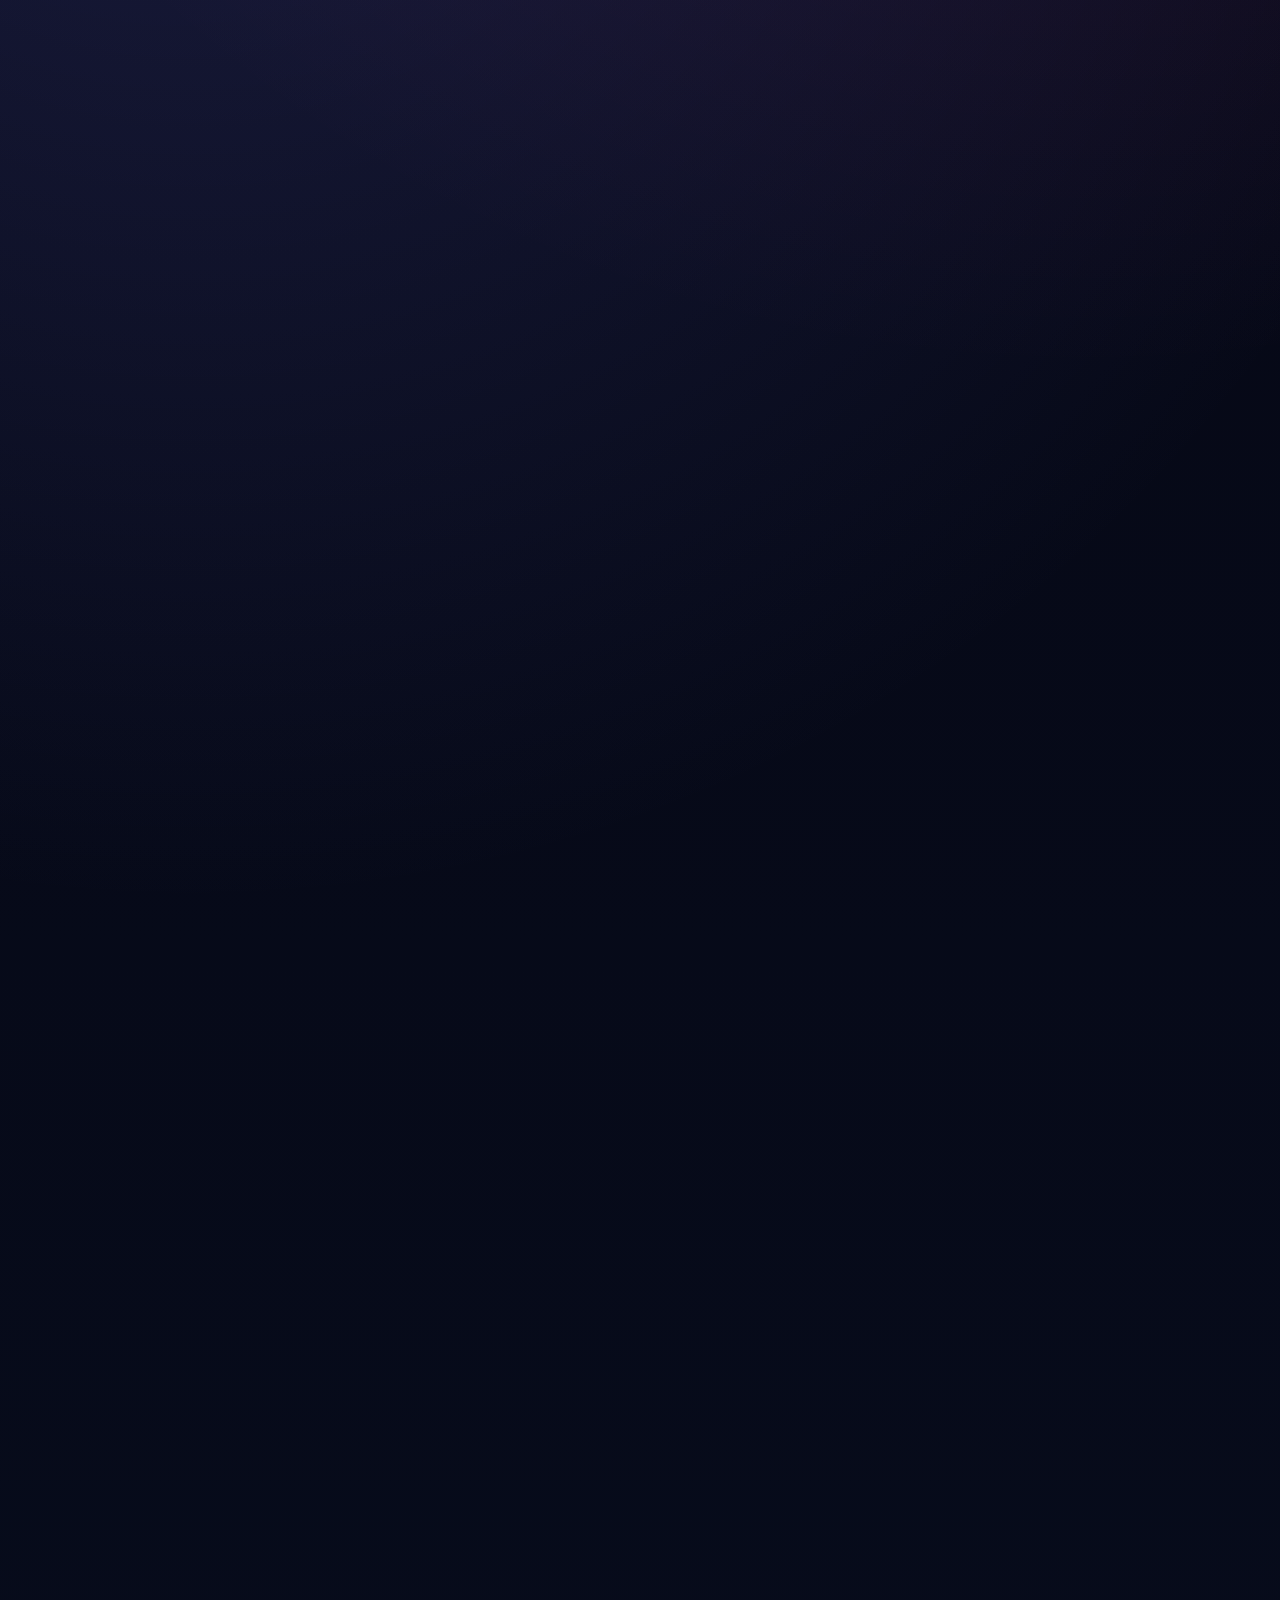
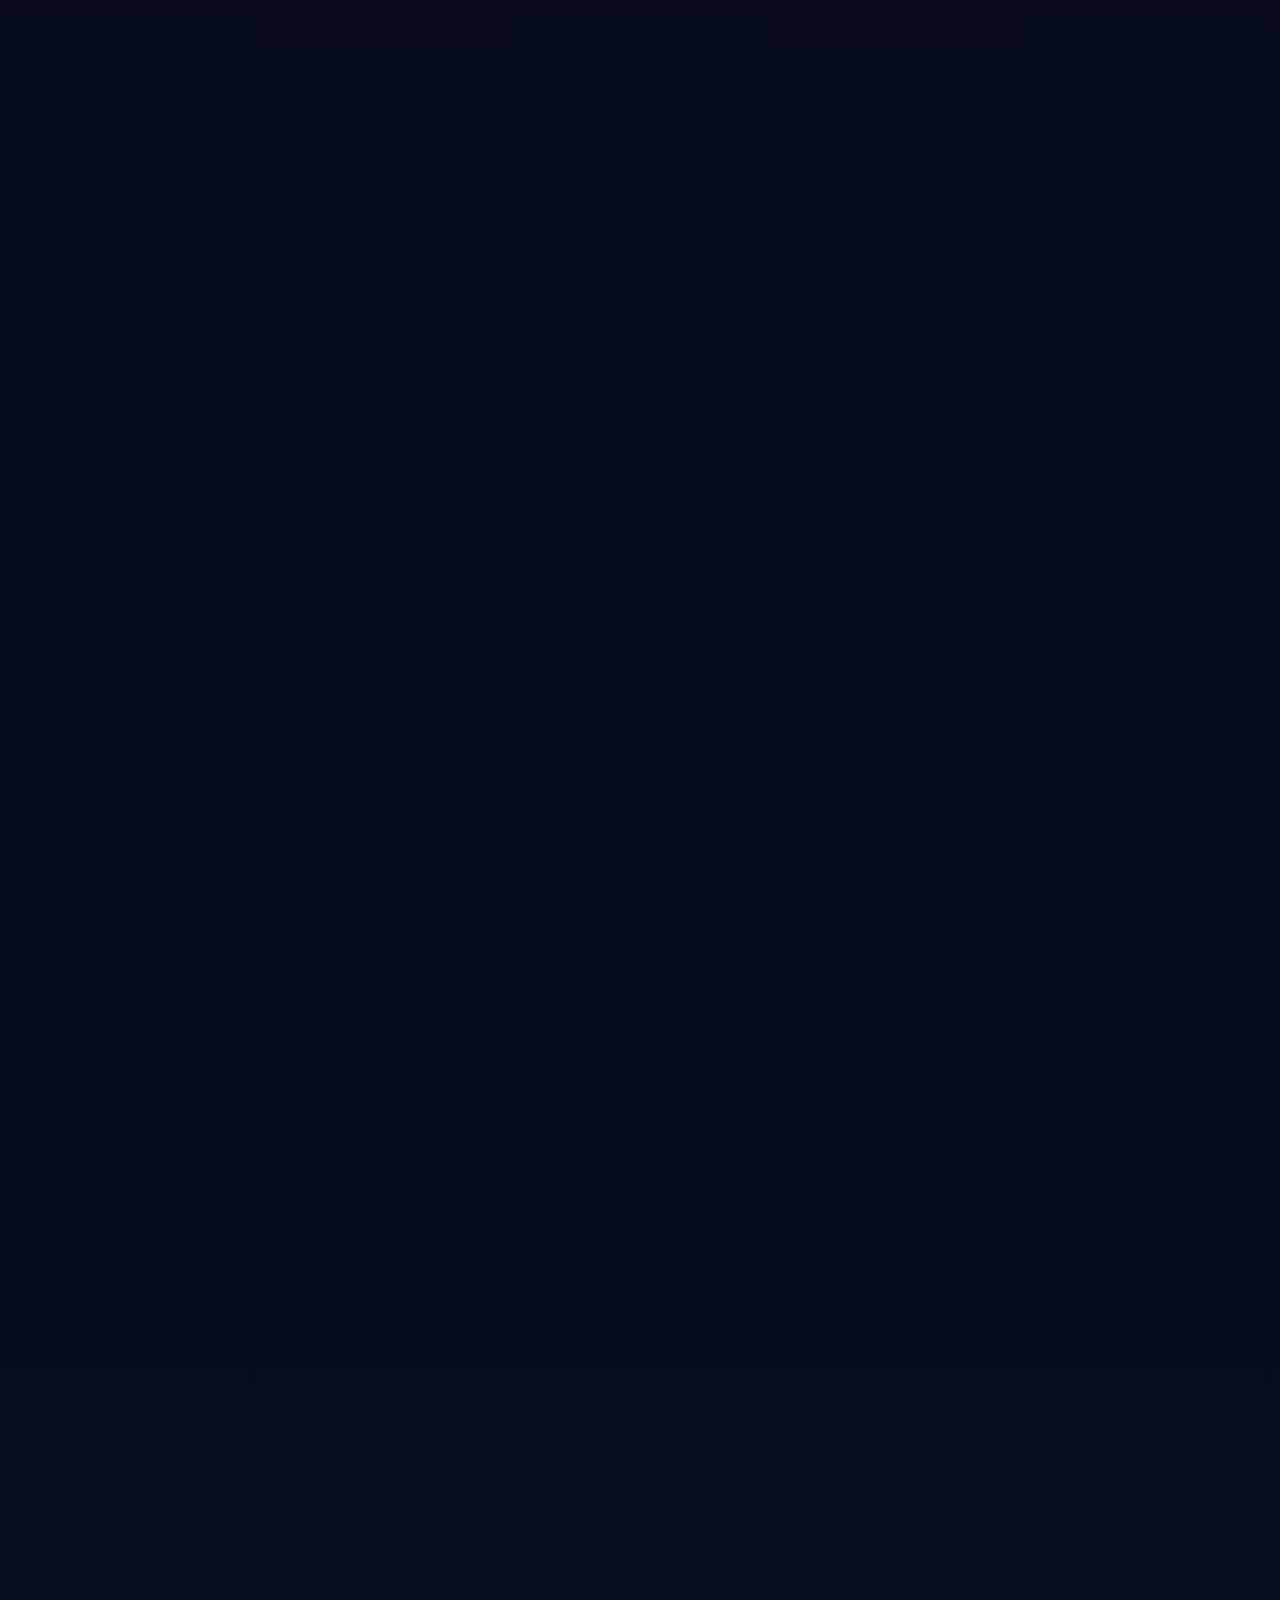
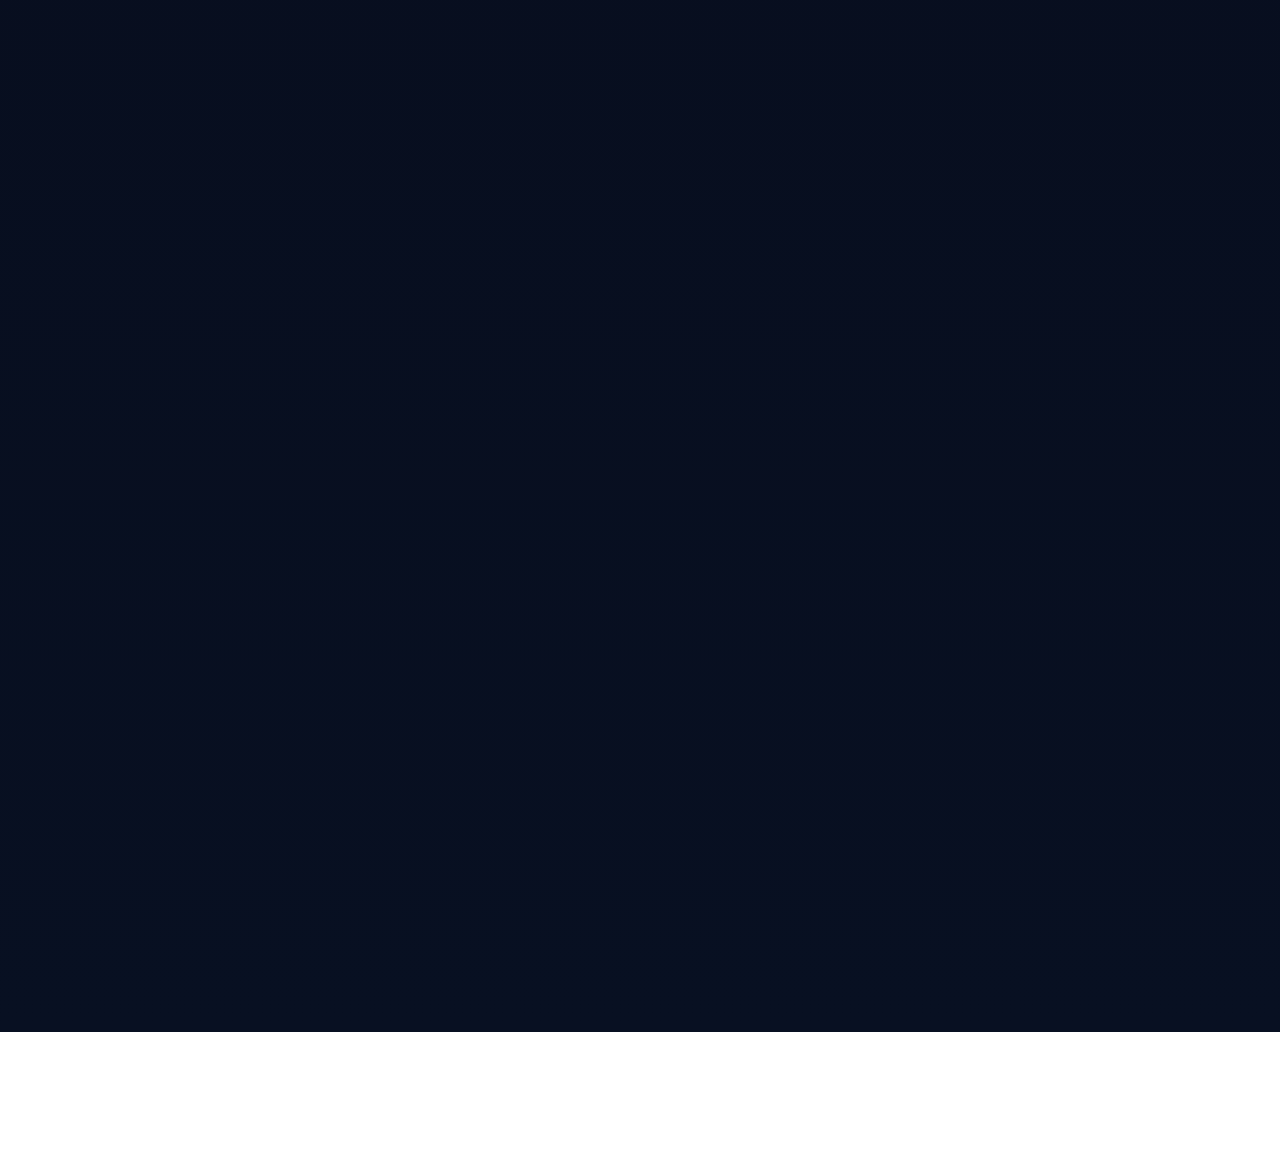
==== commit 17bce76e: "fixes" ====
--- a/index.html
+++ b/index.html
@@ -82,10 +82,10 @@
           <p class="eyebrow">DESIGN, CÓDIGO E EXPERIÊNCIA</p>
           <h1 class="hero-title">Vamos ser Digitais!</h1>
           <p class="hero-subtitle">CONSULTORIA, DESENVOLVIMENTO WEB PRA VOCÊ.</p>
-          <p class="hero-support">Não vamos tocar na sua essência. Nossa proposta é construir presença digital, clareza de comunicação e uma entrega visual viva, forte e memorável.</p>
 
           <div class="hero-actions">
-            <a href="#contact" class="btn btn-primary magnetic">VAMOS CONVERSAR!</a>
+         <a href="https://wa.me/5532984560451?text=Ol%C3%A1%20Jo%C3%A3o%2C%20vim%20atrav%C3%A9s%20do%20site.%20Tenho%20interesse%20em%20fazer%20um%20website%20pro%20meu%20projeto.%20Gostaria%20de%20mais%20informa%C3%A7%C3%B5es%21"
+          class="btn btn-primary magnetic" target="_blank" rel="noopener noreferrer">VAMOS CONVERSAR!</a>
             <a href="#playground" class="btn btn-secondary magnetic">Ver microinterações</a>
           </div>
 
@@ -145,7 +145,7 @@
         <div class="value-cards cinematic-grid">
           <article class="value-card glass-card reveal" data-reveal="up" data-delay="0">
             <span class="card-index">01</span>
-            <h3>PORQUE TER UM WEBSITE SE JÁ TENHO INSTAGRAN?</h3>
+            <h3>PORQUE TER UM WEBSITE SE JÁ TENHO INSTAGRAM?</h3>
             <p>Porque rede social é vitrine emprestada. O site é endereço próprio. Nas redes, você depende de algoritmo. No site, você controla sua marca, sua oferta, seus contatos, seus argumentos de venda e sua captação. Em um mercado cada vez mais digitalizado, pequenos negócios que investem em presença digital estão mais preparados para competir e crescer.</p>
           </article>
           <article class="value-card glass-card reveal" data-reveal="up" data-delay="120">
@@ -294,15 +294,15 @@
           </article>
         </div>
 
-        <div class="cta-section reveal" data-reveal="up">
-          <div class="cta-copy">
-            <p class="eyebrow">CHAMADA FINAL</p>
-            <h2 class="cta-title">Deixe sua marca no mundo digital!</h2>
-          </div>
-          <a href="#contact" class="btn btn-primary magnetic">VAMOS CONVERSAR!</a>
-        </div>
-      </div>
-    </section>
+      <div class="cta-section reveal" data-reveal="up">
+         <div class="cta-copy">
+          <p class="eyebrow">CHAMADA FINAL</p>
+          <h2 class="cta-title">Deixe sua marca no mundo digital!</h2>
+         </div>
+         <a 
+          href="https://wa.me/5532984560451?text=Ol%C3%A1%20Jo%C3%A3o%2C%20vim%20atrav%C3%A9s%20do%20site.%20Tenho%20interesse%20em%20fazer%20um%20website%20pro%20meu%20projeto.%20Gostaria%20de%20mais%20informa%C3%A7%C3%B5es%21"
+          class="btn btn-primary magnetic" target="_blank" rel="noopener noreferrer">VAMOS CONVERSAR!</a>
+      </div>
 
     <section id="playground" class="playground-section section-block">
       <div class="section-shell">
@@ -313,28 +313,20 @@
         </div>
 
         <div class="playground-grid cinematic-grid">
-          <article class="play-card reveal" data-reveal="up">
-            <h3>Botões interativos</h3>
-            <p>Hover, pressão e feedback visual no clique.</p>
-            <div class="play-demo play-buttons">
-              <button class="micro-btn fill">Botão 1</button>
-              <button class="micro-btn ghost">Botão 2</button>
-            </div>
-          </article>
-
+          
           <article class="play-card reveal demo-theme-card" id="demoThemeCard" data-reveal="up" data-delay="80">
-  <h3>Toggle elegante</h3>
-  <p>Interação simples, útil e visualmente agradável.</p>
-
-  <div class="play-demo">
-    <button class="theme-toggle" id="themeToggle" type="button" aria-pressed="false">
-      <span class="toggle-track">
-        <span class="toggle-thumb"></span>
-      </span>
-      <span class="toggle-label" id="toggleLabel">Modo Escuro</span>
-    </button>
-  </div>
-</article>
+           <h3>Toggle elegante</h3>
+           <p>Interação simples, útil e visualmente agradável.</p>
+
+           <div class="play-demo">
+           <button class="theme-toggle" id="themeToggle" type="button" aria-pressed="false">
+           <span class="toggle-track">
+            <span class="toggle-thumb"></span>
+           </span>
+            <span class="toggle-label" id="toggleLabel">Modo Escuro</span>
+           </button>
+            </div>
+           </article>
 
           <article class="play-card reveal" data-reveal="up" data-delay="160">
             <h3>Accordion</h3>
@@ -403,6 +395,8 @@
           <p class="eyebrow">CONTATO</p>
           <h2 class="section-title">Dúvidas?</h2>
           <a href="mailto:boskodev@hotmail.com" class="contact-email magnetic">boskodev@hotmail.com</a>
+          <a href="https://wa.me/5532984560451?text=Ol%C3%A1%20Jo%C3%A3o%2C%20vim%20atrav%C3%A9s%20do%20site.%20Tenho%20interesse%20em%20fazer%20um%20website%20pro%20meu%20projeto.%20Gostaria%20de%20mais%20informa%C3%A7%C3%B5es%21"
+          class="btn btn-primary magnetic" target="_blank" rel="noopener noreferrer">Fale Comigo</a>
         </div>
       </div>
     </section>
--- a/BOSKODEV/styles.css
+++ b/BOSKODEV/styles.css
@@ -635,7 +635,15 @@
 .packages-grid,
 .testimonials-grid,
 .playground-grid {
+  grid-template-columns: repeat(2, minmax(0, 1fr));
+}
+
+.packages-grid {
   grid-template-columns: repeat(3, minmax(0, 1fr));
+}
+
+.testimonials-grid {
+    grid-template-columns: repeat(3, minmax(0, 1fr));
 }
 .value-card,
 .package-card,
@@ -769,7 +777,7 @@
   background: radial-gradient(circle, rgba(255,86,194,.2), transparent 70%);
   filter: blur(20px);
 }
-.playground-grid { grid-template-columns: repeat(3, minmax(0, 1fr)); }
+.playground-grid { grid-template-columns: repeat(4, minmax(0, 1fr)); }
 .play-card { min-height: 260px; }
 .play-demo { margin-top: 18px; }
 .play-buttons,
